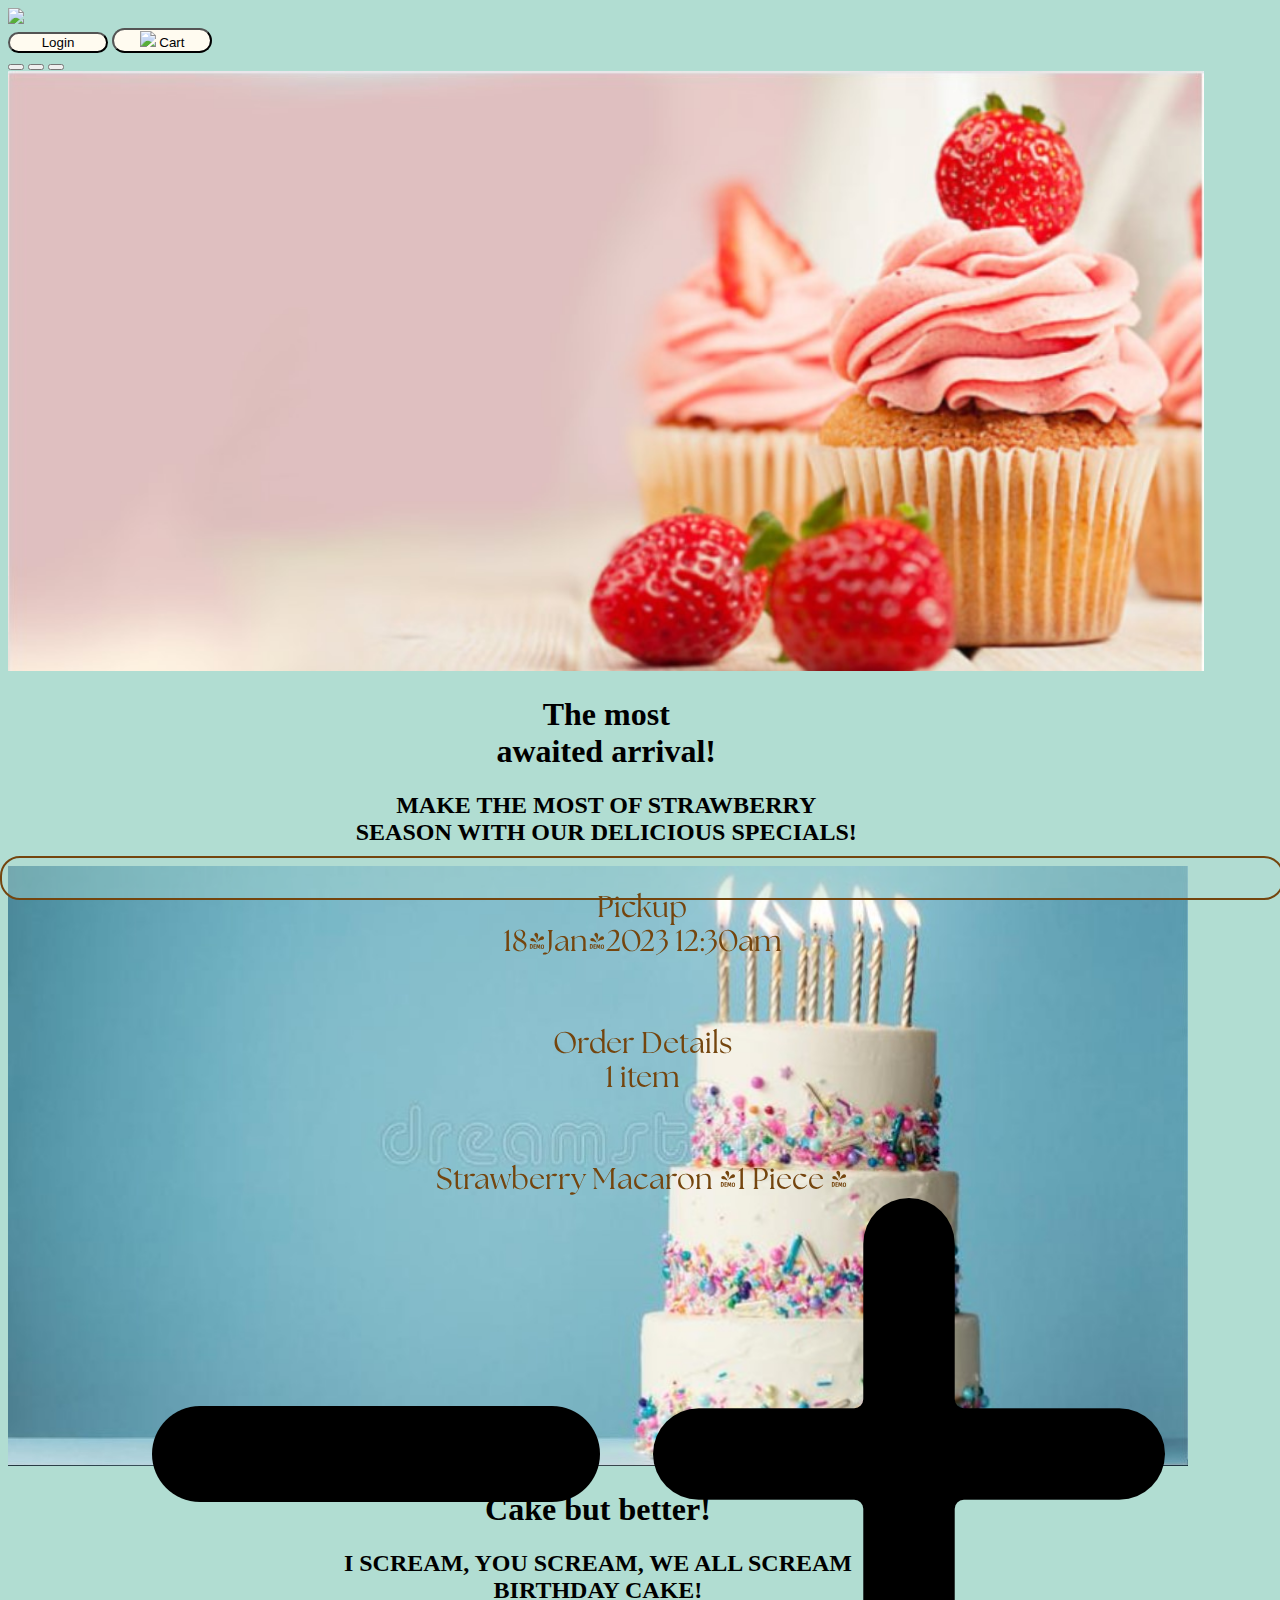
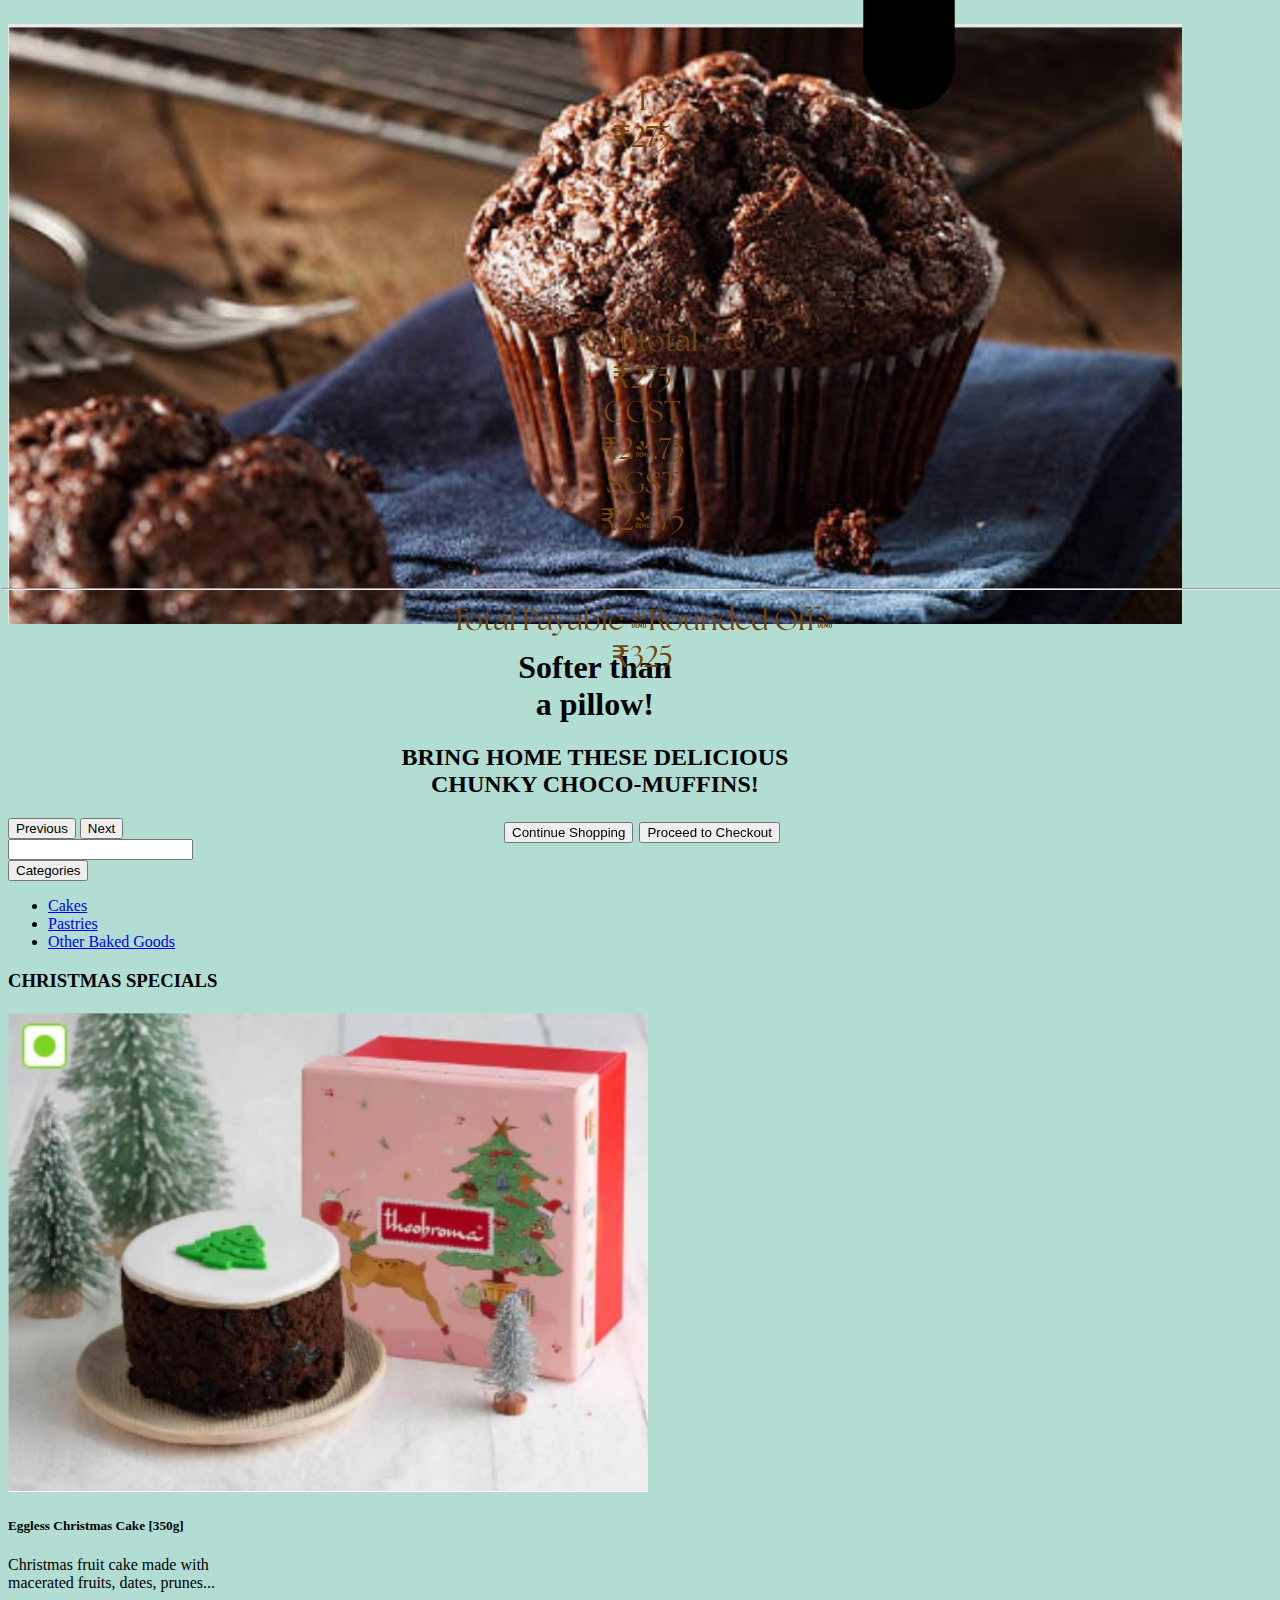
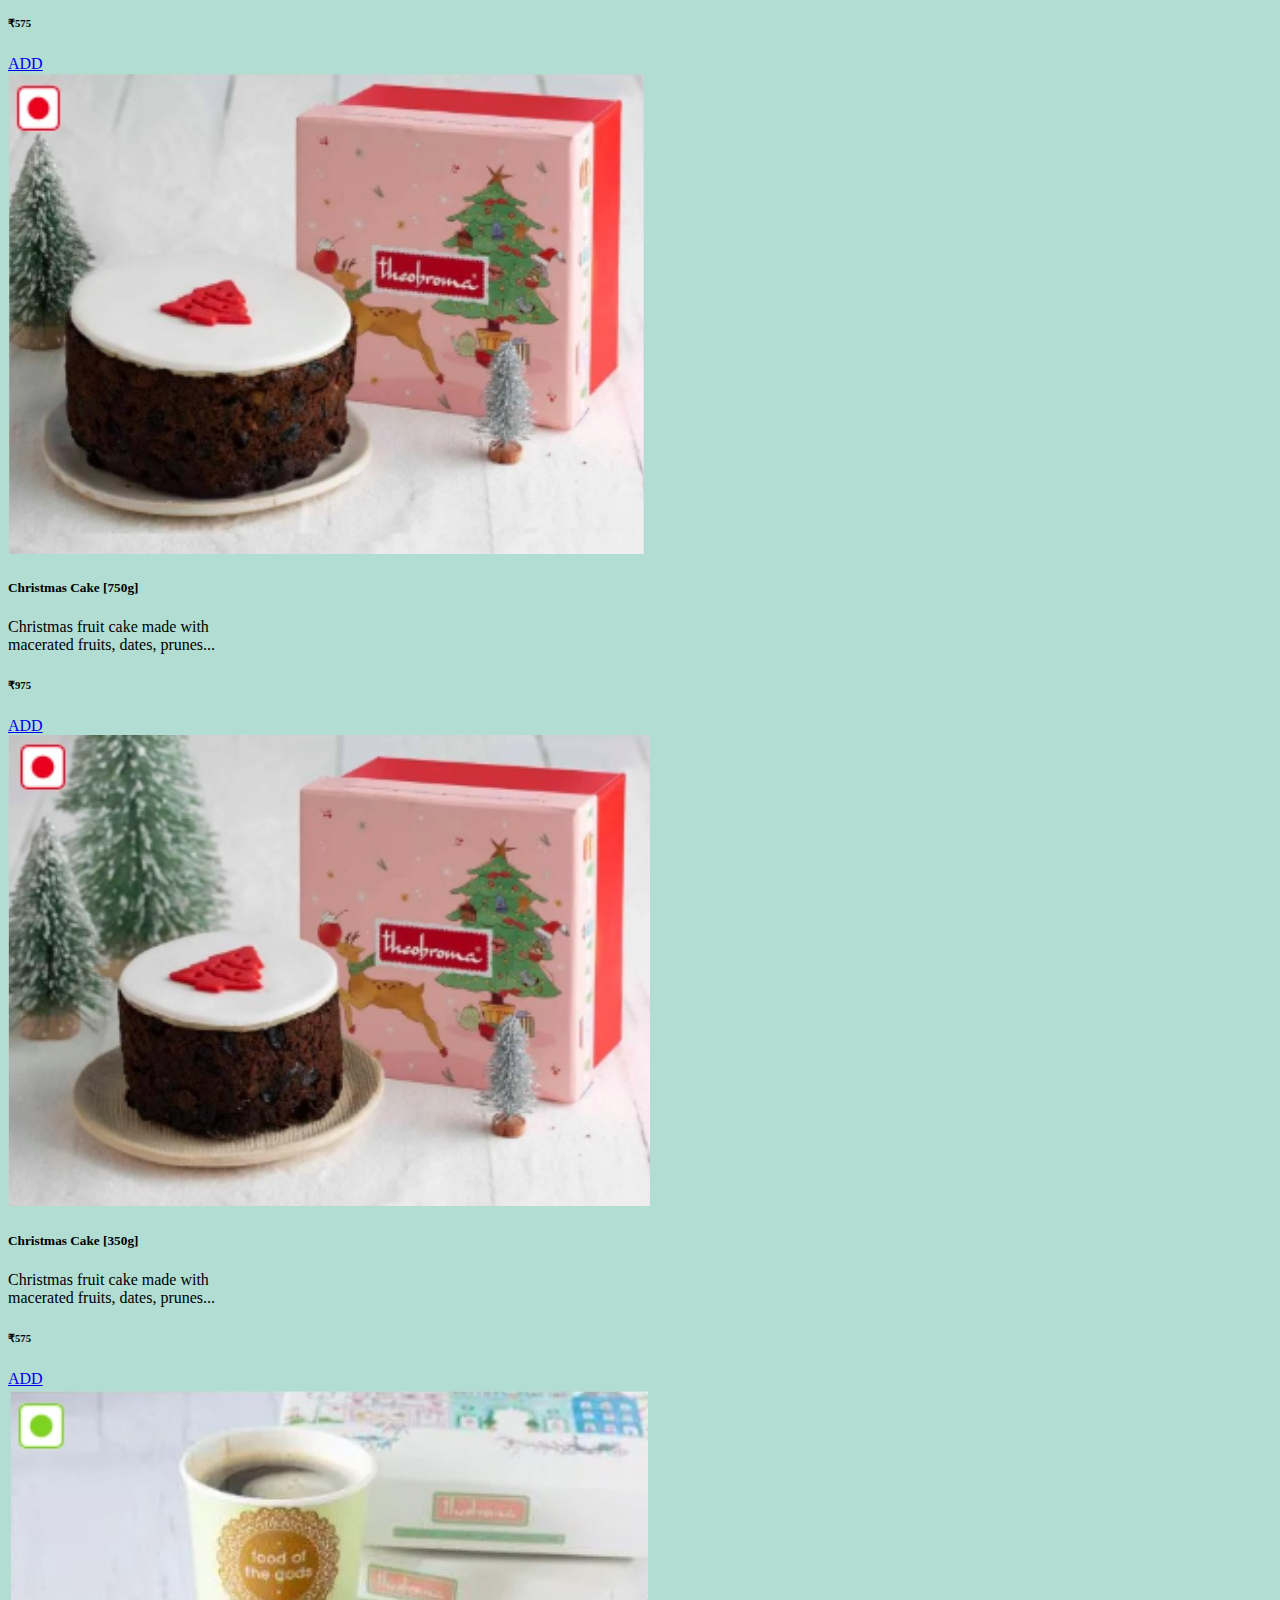
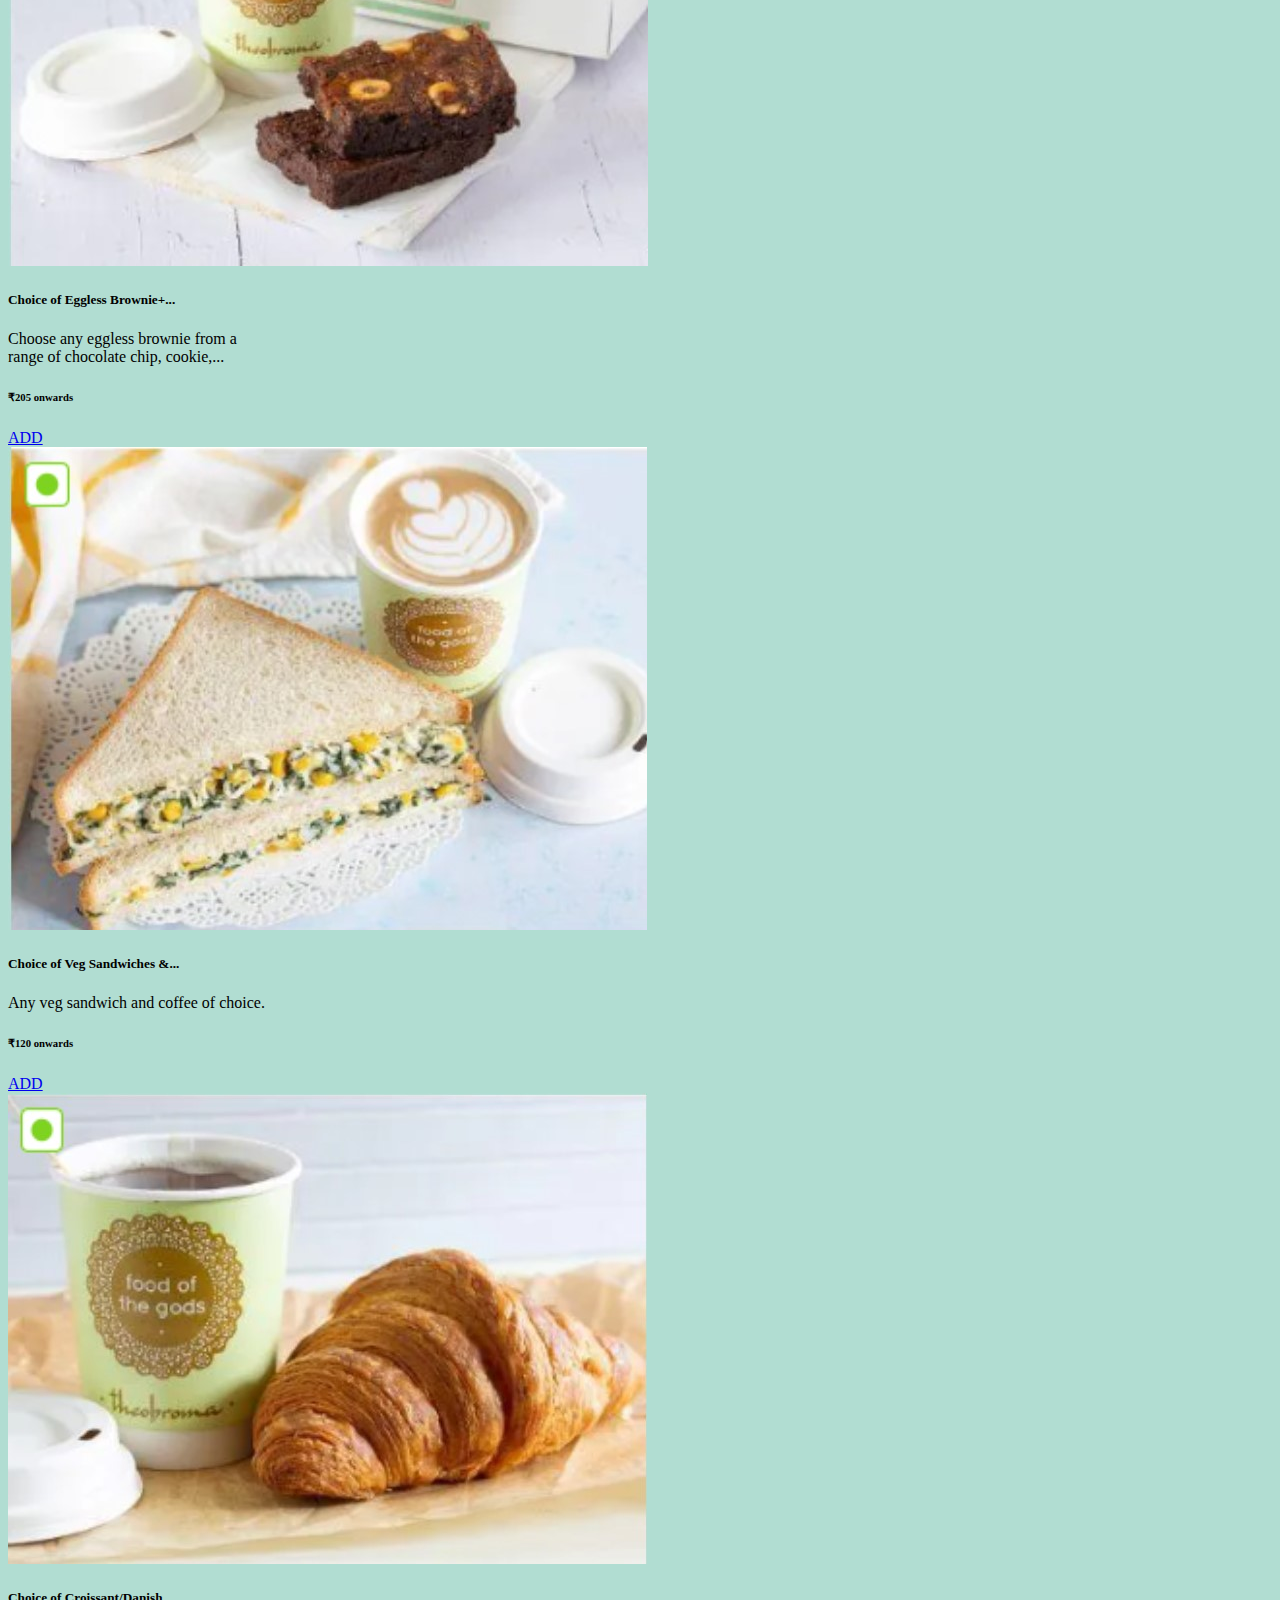
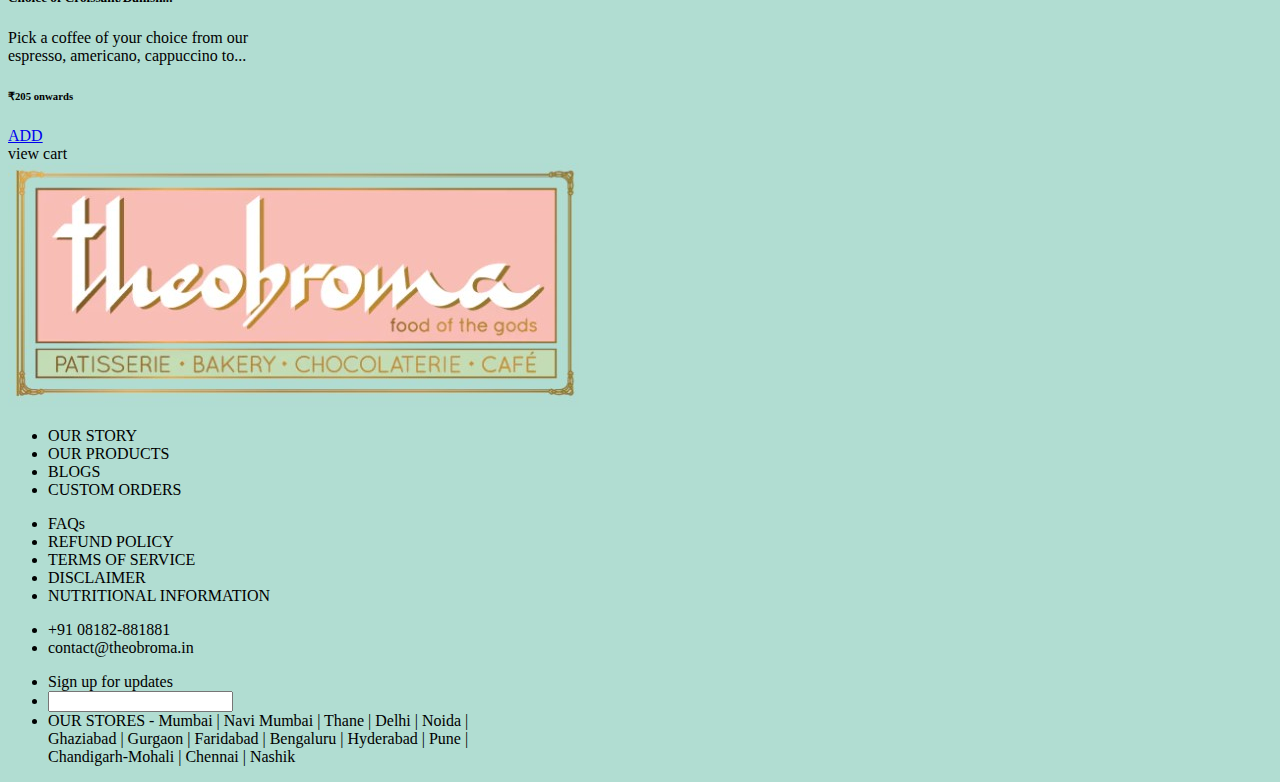
==== index.html @ fb11f993 "Images added with ref link" ====
<!DOCTYPE html>
<html lang="en">
  <head>
    <meta charset="UTF-8" />
    <meta http-equiv="X-UA-Compatible" content="IE=edge" />
    <meta name="viewport" content="width=device-width, initial-scale=1.0" />
    <title>The Exquisite Bakery</title>
    <link rel="stylesheet" href="style.css" />
    <link
      href="https://cdn.jsdelivr.net/npm/bootstrap@5.3.0-alpha1/dist/css/bootstrap.min.css"
      rel="stylesheet"
      integrity="sha384-GLhlTQ8iRABdZLl6O3oVMWSktQOp6b7In1Zl3/Jr59b6EGGoI1aFkw7cmDA6j6gD"
      crossorigin="anonymous"
    />
    <link rel="stylesheet1" href="https://fonts.googleapis.com/css?family=Audiowide"/>
  </head>

  <body>
    <!-- Website Navbar by Ayush Kumar -->
    <nav class="navbar shadow">
      <div class="container-fluid">
        <a class="navbar-brand">
          <img
            src="https://cdn.shopify.com/s/files/1/0521/3929/4884/files/theologo.jpg?v=1614330377"
            class="navbar-logo"
          />
        </a>
        <form class="d-flex" role="search">
          <button class="btn navbar-btn m-2">Login</button>
          <button
            class="btn navbar-btn m-2 d-flex justify-content-center align-items-center"
          >
            <img
              src="https://img.icons8.com/ios-glyphs/30/null/shopping-cart--v1.png"
              class="cart-icon m-1"
            />
            Cart
          </button>
        </form>
      </div>
    </nav>
    <!-- Navbar ends here -->

    <!-- Carousel Section -->
    <div id="carouselExampleCaptions" class="carousel slide" data-bs-ride="false">
      <div class="carousel-indicators">
        <button type="button" data-bs-target="#carouselExampleCaptions" data-bs-slide-to="0" class="active" aria-current="true" aria-label="Slide 1"></button>
        <button type="button" data-bs-target="#carouselExampleCaptions" data-bs-slide-to="1" aria-label="Slide 2"></button>
        <button type="button" data-bs-target="#carouselExampleCaptions" data-bs-slide-to="2" aria-label="Slide 3"></button>
      </div>
      <div class="carousel-inner">
        <div class="carousel-item active">
          <img src="./assets/images/bakery.jpg" class="d-block w-100" alt="...">
          <div class="middle-left">
            <h1 class="headerfont">The most <br>
              awaited arrival! <br></h1>
              <h2 class="contentfont">
              MAKE THE MOST OF STRAWBERRY <br> SEASON WITH OUR DELICIOUS SPECIALS!</h2>
          </div>
        </div>
        <div class="carousel-item">
          <img src="./assets/images/bakery4.jpg" class="d-block w-100" alt="...">
          <div class="middle-left">
            <h1 class="headerfontlight"> Cake but better!<br></h1>
              <h2 class="contentfontlight">
              I SCREAM, YOU SCREAM, WE ALL SCREAM <br> BIRTHDAY CAKE!</h2>
          </div>
        </div>
        <div class="carousel-item">
          <img src="./assets/images/bakery5.jpg" class="d-block w-100" alt="...">
          <div class="middle-left">
            <h1 class="headerfontlight" >Softer than <br> a pillow! <br></h1>
              <h2 class="contentfontlight">
              BRING HOME THESE DELICIOUS <br>  CHUNKY CHOCO-MUFFINS!</h2>
          </div>
        </div>
      </div>
      <button class="carousel-control-prev" type="button" data-bs-target="#carouselExampleCaptions" data-bs-slide="prev">
        <span class="carousel-control-prev-icon" aria-hidden="true"></span>
        <span class="visually-hidden">Previous</span>
      </button>
      <button class="carousel-control-next" type="button" data-bs-target="#carouselExampleCaptions" data-bs-slide="next">
        <span class="carousel-control-next-icon" aria-hidden="true"></span>
        <span class="visually-hidden">Next</span>
      </button>
    </div>
    <!-- Carousel Section Ends-->

    <!--Search Bar and Categories-->
    <div class="searchbarrow row">
      <div class="col-8">
        <input type="text" class="searchTerm" placeholder="               Search" aria-label="Search" aria-describedby="basic-addon1"m-2>
      </div>
      <div class="col-4"><div class="dropdown">
        <button class="searchbarcategories btn btn-secondary dropdown-toggle" type="button" data-bs-toggle="dropdown" aria-expanded="false">
          Categories
        </button>
        <ul class="dropdown-menu">
          <li><a class="dropdown-item" href="#">Cakes</a></li>
          <li><a class="dropdown-item" href="#">Pastries</a></li>
          <li><a class="dropdown-item" href="#">Other Baked Goods</a></li>
        </ul>
      </div></div>
      
    </div>
    <!--Search Bar and Categories Ends-->

    <!-- Product Section -->
    <h3> CHRISTMAS SPECIALS</h1>
      <div class="row">
        <div class="col-4">
          <div class="c0 card">
            <img src="./assets/images/c1.jpg" class="card-img-top" alt="Fissure in Sandstone"/>
            <div class="card-body">
              <h5 class="card-title">Eggless Christmas Cake [350g] </h5>
              <p class="card-text">Christmas fruit cake made with <br>
                macerated fruits, dates, prunes...</p>
              <h6> ₹575 </h6>
              <a href="#!" class="addcart btn btn-primary">ADD</a>
            </div>
          </div>
        </div>
        <div class="col-4">
          <div class="c1 card">
            <img src="./assets/images/c2.jpg" class="card-img-top" alt="Fissure in Sandstone"/>
            <div class="card-body">
              <h5 class="card-title">Christmas Cake [750g]</h5>
              <p class="card-text">Christmas fruit cake made with <br>
                macerated fruits, dates, prunes...</p>
              
                <h6> ₹975 </h6>
              <a href="#!" class="addcart btn btn-primary">ADD</a>
            </div>   
          </div>
        </div>       
        <div class="col-4">
          <div class="c2 card">
            <img src="./assets/images/c3.jpg" class="card-img-top" alt="Fissure in Sandstone"/>
            <div class="card-body">
              <h5 class="card-title">Christmas Cake [350g]</h5>
              <p class="card-text">Christmas fruit cake made with <br>
                macerated fruits, dates, prunes...</p>
                <h6> ₹575 </h6>
              <a href="#!" class="addcart btn btn-primary">ADD</a>
            </div>
          </div>
        </div>
        
      <div class="row">
        <div class="col-4">
          <div class="c3 card">
            <img src="./assets/images/c4.jpg" class="card-img-top" alt="Fissure in Sandstone"/>
            <div class="card-body">
              <h5 class="card-title">Choice of Eggless Brownie+...</h5>
              <p class="card-text">Choose any eggless brownie from a <br>
            range of chocolate chip, cookie,...</p>
            <h6> ₹205 onwards </h6>
              <a href="#!" class="addcart btn btn-primary">ADD</a>
            </div>
          </div>
        </div>
        <div class="col-4">
          <div class="c4 card">
            <img src="./assets/images/c5.jpg" class="card-img-top" alt="Fissure in Sandstone"/>
            <div class="card-body">
              <h5 class="card-title">Choice of Veg Sandwiches &...</h5>
              <p class="card-text">Any veg sandwich and coffee of choice.
                <h6> ₹120 onwards </h6>
              </p>
            
              <a href="#!" class="addcart btn btn-primary">ADD</a>
            </div>   
          </div>
        </div>       
        <div class="col-4">
          <div class="c5 card">
            <img src="./assets/images/c6.jpg" class="card-img-top" alt="Fissure in Sandstone"/>
            <div class="card-body">
              <h5 class="card-title">Choice of Croissant/Danish...</h5>
              <p class="card-text">Pick a coffee of your choice from our <br>
              espresso, americano, cappuccino to...</p>
              <h6> ₹205 onwards </h6>
              <a href="#!" class="addcart btn btn-primary">ADD</a>
            </div>
          </div>
        </div>    
    
    <!-- Product Section Ends-->

    <!-- Footer Section -->

    <div class="row cartfinal">
      <h7> view cart </h7>
    </div>

    <div class="row footer">
      <div class="col-2 logo">
        <img src="./assets/images/logo footewr.jpg" class="footer-logo" alt="Fissure in Sandstone"/>
      </div>
      <div class="fo2 col-2">
            <ul>
              <li>OUR STORY</li>
              <li>OUR PRODUCTS</li>
              <li>BLOGS</li>
              <li>CUSTOM ORDERS</li>
      </div>
      <div class="col-2 fo3">
        <ul>
          <li>FAQs</li>
          <li>REFUND POLICY</li>
          <li>TERMS OF SERVICE</li>
          <li>DISCLAIMER</li>
          <li>NUTRITIONAL INFORMATION</li>
      </div>
      <div class="col-2 fo4">
        <ul>
          <li>+91 08182-881881</li>
          <li>contact@theobroma.in</li>
      </div>
      <div class="col-4 fo5">
        <ul>
          <li>Sign up for updates </li>
          <li><input type="text" class="search" placeholder="Enter your email.." aria-label="Search" aria-describedby="basic-addon1"m-2></li>
          <li>OUR STORES - Mumbai | Navi Mumbai | Thane | Delhi | Noida |<br>
             Ghaziabad | Gurgaon | Faridabad | Bengaluru | Hyderabad | Pune |
             <br> Chandigarh-Mohali | Chennai | Nashik</li>
      </div>
  </div>

    <!-- Footer Section Ends-->

    <!-- Cart Section -->
    <div class="cart">
      <br>
    <h9> Pickup</h9>
    <br>
  <h10>18-Jan-2023 12:30am</h10>
  <br>
  <br>
  <br>
  <h11>Order Details</h11>
  <br>
  <h12>1 item</h12>

  <br>
  <br>
  <br>
  <div class="row cartcheckout">
    <div class="col-5">
      <h13>Strawberry Macaron [1 Piece ]</h13>
    </div>
    <div class="col-4">
      <img src="./assets/images/minus.png" class="cartremove">
      <h14>   1   </h14>
      <img src="./assets/images/add.png" class="cartadd">
    </div>
    <div class="col-3">
    <h15> ₹275 </h15>
  </div>
  <br>
  <br>
  <br>
  <br>
  <br>
    <div class="col-8">
      <h16>Subtotal  </h16>
    </div>
    <div class="col-4">
      <h17>₹275 </h17>
    </div>

    <div class="col-8">
      <h16>CGST  </h16>
    </div>
    <div class="col-4">
      <h17>₹24.75 </h17>
    </div>

    <div class="col-8">
      <h16>SGST  </h16>
    </div>
    <div class="col-4">
      <h17>₹24.75 </h17>
      <br>
    </div>
<br>
    <hr>
    <div class="col-8">
      <h18>Total Payable (Rounded Off)  </h18>
    </div>
    <div class="col-4">
      <h17>₹325 </h17>
    </div>

    <br>
    <br>
    <br>


    <br>
    <form class="d-flex" role="search">
      <button class="btn cart-btn-shop m-2">Continue Shopping</button>
      <button
        class="btn cart-btn-pay m-2 d-flex justify-content-center align-items-center"
      >
        Proceed to Checkout
      </button>

  
  </div>
  </div>
  


   <!-- Cart Section Ends-->

    <!-- Dummmm Section -->

    <!-- Dummmm Section Ends-->

    <script
      src="https://cdn.jsdelivr.net/npm/bootstrap@5.3.0-alpha1/dist/js/bootstrap.bundle.min.js"
      integrity="sha384-w76AqPfDkMBDXo30jS1Sgez6pr3x5MlQ1ZAGC+nuZB+EYdgRZgiwxhTBTkF7CXvN"
      crossorigin="anonymous"
    ></script>
    <script src="script.js"></script>
  </body>
</html>
---- style.css ----
/* 
My Color guide

Exquisite yellow: #FFFBF0
Exquisite red:#F9BDB5
Exquisite green: #B1DDD2


*/

.navbar-logo {
  width: 50%;
}

.navbar {
  background-color: #b1ddd2 !important;
}

body{
  background-color: #b1ddd2 !important;
}
.navbar-btn {
  background-color: #fffbf0 !important;
  color: #000;
  width: 100px;
  border-radius: 50px !important;
}

.cart-icon {
  width: 20px;
}

.carousel-item,.d-block {
  width:min-content;
  height: 600px;
}

@font-face {
  font-family: 'Exquisitefont';
  src: url(./Assets/font/Fontspring-DEMO-theseasons-reg.otf);
  font-weight: normal;
  font-style: normal;
}

.carousel-head{
  text-align: left !important;
  font-size: 500%;
  font-family: 'Exquisitefont';
  color:#74450e;
  background-color: rgba(255, 255, 255, 0.4);
  display: inline-block;
  vertical-align: middle !important;
}

.carousel-subtitle{
  text-align: left !important;
  font-size: 200%;
  font-family:'Exquisitefont';
  color:#74450e;
  background-color: rgba(255, 255, 255, 0.4);
  display:inline-block;
  vertical-align: middle;

}

.know-more{
  background-color: #b1ddd2 !important;
  color:#74450e !important;
  font-family: 'Exquisitefont' !important;
  font-weight: bold !important;
  border: #74450e !important;
  border-width: thick !important;
  border-radius: 15px !important;
  font-size: 150% !important;
  margin-left: 0 !important;
  display: list-item !important;
}

.carousel-item {
  display: table;
  text-align: center;
}

.carousel-item h5 {
  display: table-cell;
  text-align: center;
  vertical-align: middle;
}

.container{
  background-color: #F9BDB5;
  width: 55% !important;
  margin:auto;
  -webkit-border-radius: 20px;
  -moz-border-radius: 20px;
  border-radius: 20px;
  border: 3px solid #74450e;
  height:72px;

}
.srch{
  width: 70% !important;
  height: 50px;
  margin: 10px auto;
  
}

.bar_search{
  display: table-cell;
  vertical-align: middle;
  height: 50px;
}

.sbox, .categories{
  background-color: rgba(255, 255, 255, 0.4) !important;
  -webkit-border-radius: 20px;
  -moz-border-radius: 20px;
  border-radius: 20px;
  border: 2px solid #fff;
  color: #a0d18c;
  width: 250px;
  height: 30px;
  padding-left: 10px;
}

::placeholder{
  color: white !important;
}

.iconsearch{
  width:5%;
}

.categories{
  float: right;
}

.contentheading{
  font-family:'Exquisitefont' !important;
  color:#74450e !important;
  font-weight: bolder;
  font-size:xx-large;
  margin-left: 5%;
}

.one{
  width: 20rem;
  margin-left: 10px;
}

.c_row{
  align-items: center;
}

.add{
  float:right;
  font-family: 'Exquisitefont' !important;
  font-weight: bold !important;
  border: #74450e !important;
  border-width: thick !important;
  border-radius: 15px !important;
  color: #74450e !important;
  background-color:#F9BDB5 !important;

}

.contain{
  margin:auto;
  padding:auto;
  width:99%;
  margin-left: 70px !important;
}

.line{
  color:#74450e !important;
}

.flogo{
  display: list-item;
  width:200px;
}

.foot{
  float: right;
  color:#74450e;
  
}

.footicon{
  width: 100% !important;
  height: 45px;
  margin: 10px auto;
  float: right;
}

.Signup{
  background-color:#b1ddd2 !important;
  -webkit-border-radius: 20px;
  -moz-border-radius: 20px;
  border-radius: 20px;
  border: 2px solid #74450e !important;
  color: #74450e !important;
  height: 30px;
  padding: 10px;
}

.cart {
  position: fixed;
  left: 0;
  bottom: 0;
  width: 100%;
  height: 40px;
  background-color: rgba(177, 221, 210,0.4);
  color: #74450e;
  text-align: center;
  font-family:'Exquisitefont' !important;
  -webkit-border-radius: 20px;
  -moz-border-radius: 20px;
  border-radius: 20px;
  border: 2px solid #74450e !important;
  font-size: 30px;
}

.carticon{
  width: 3% !important;
  height: 25px;
  margin: 10px auto !important;
}
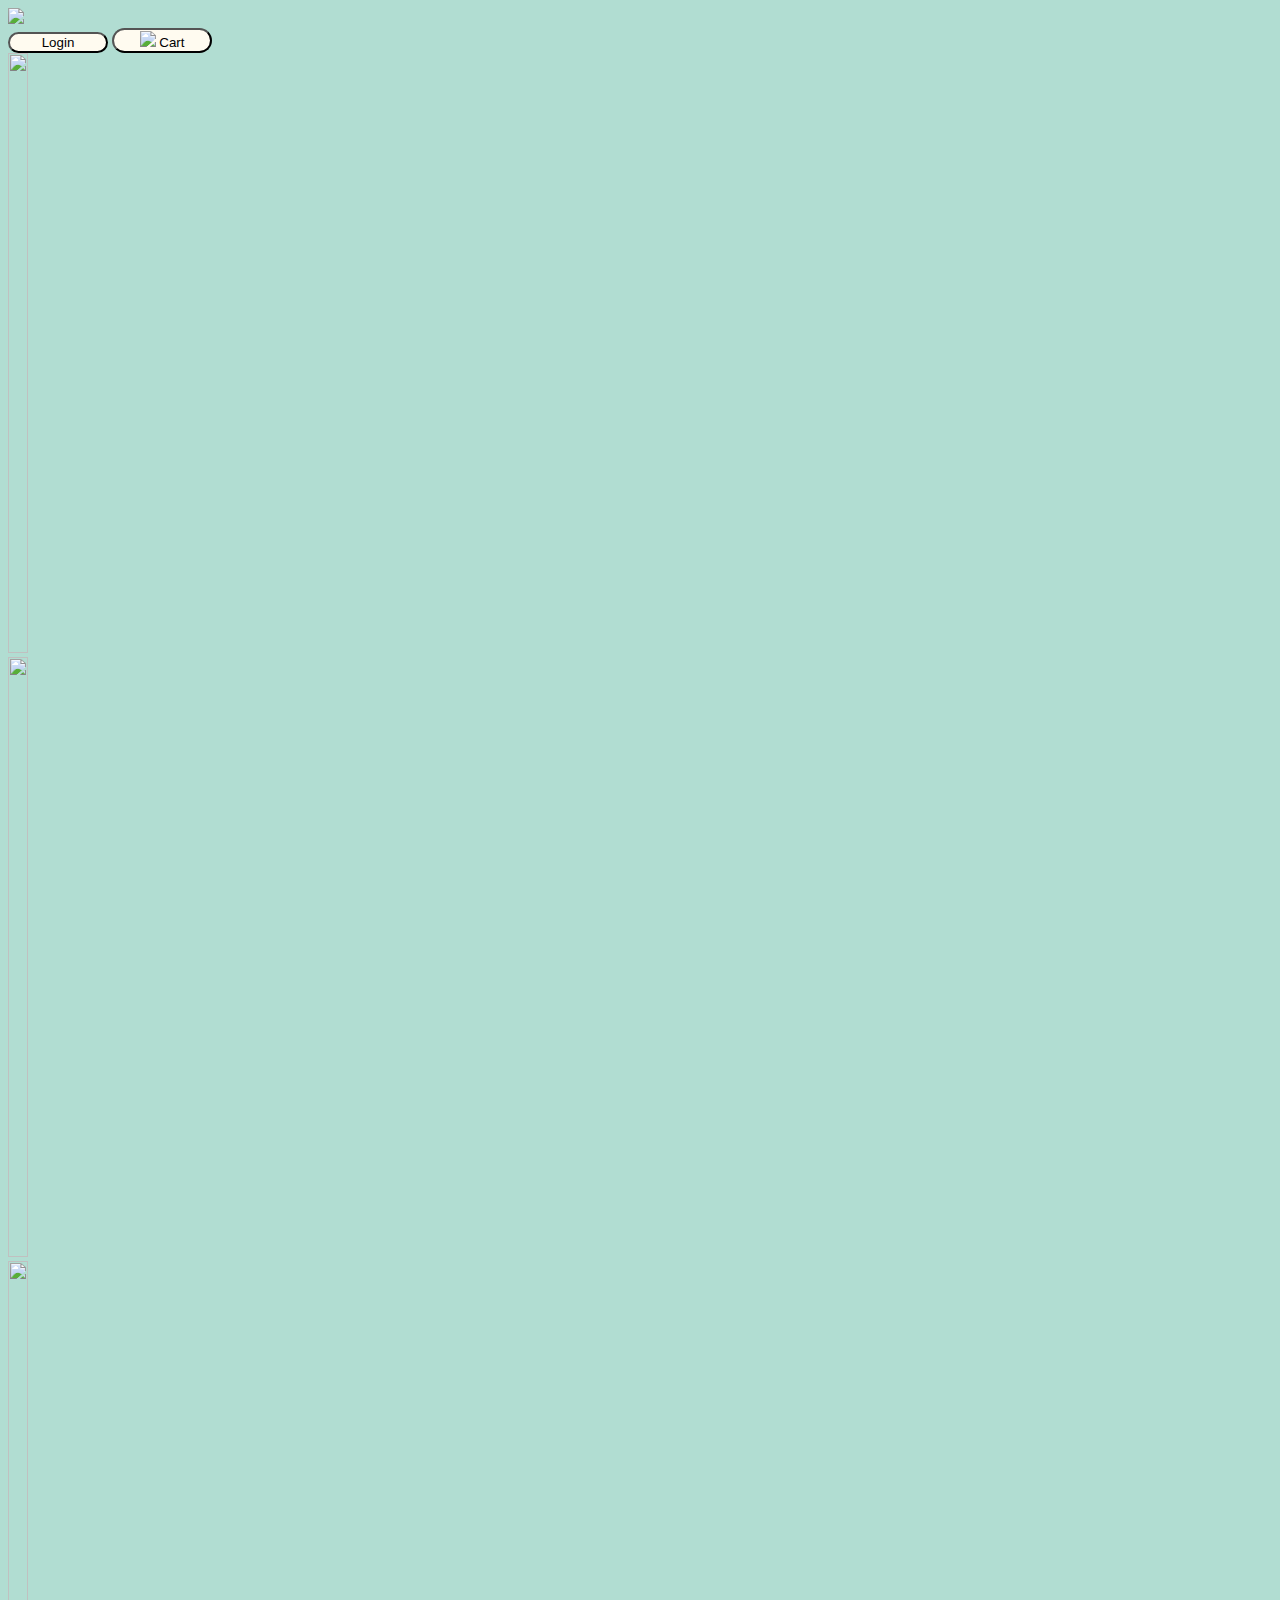
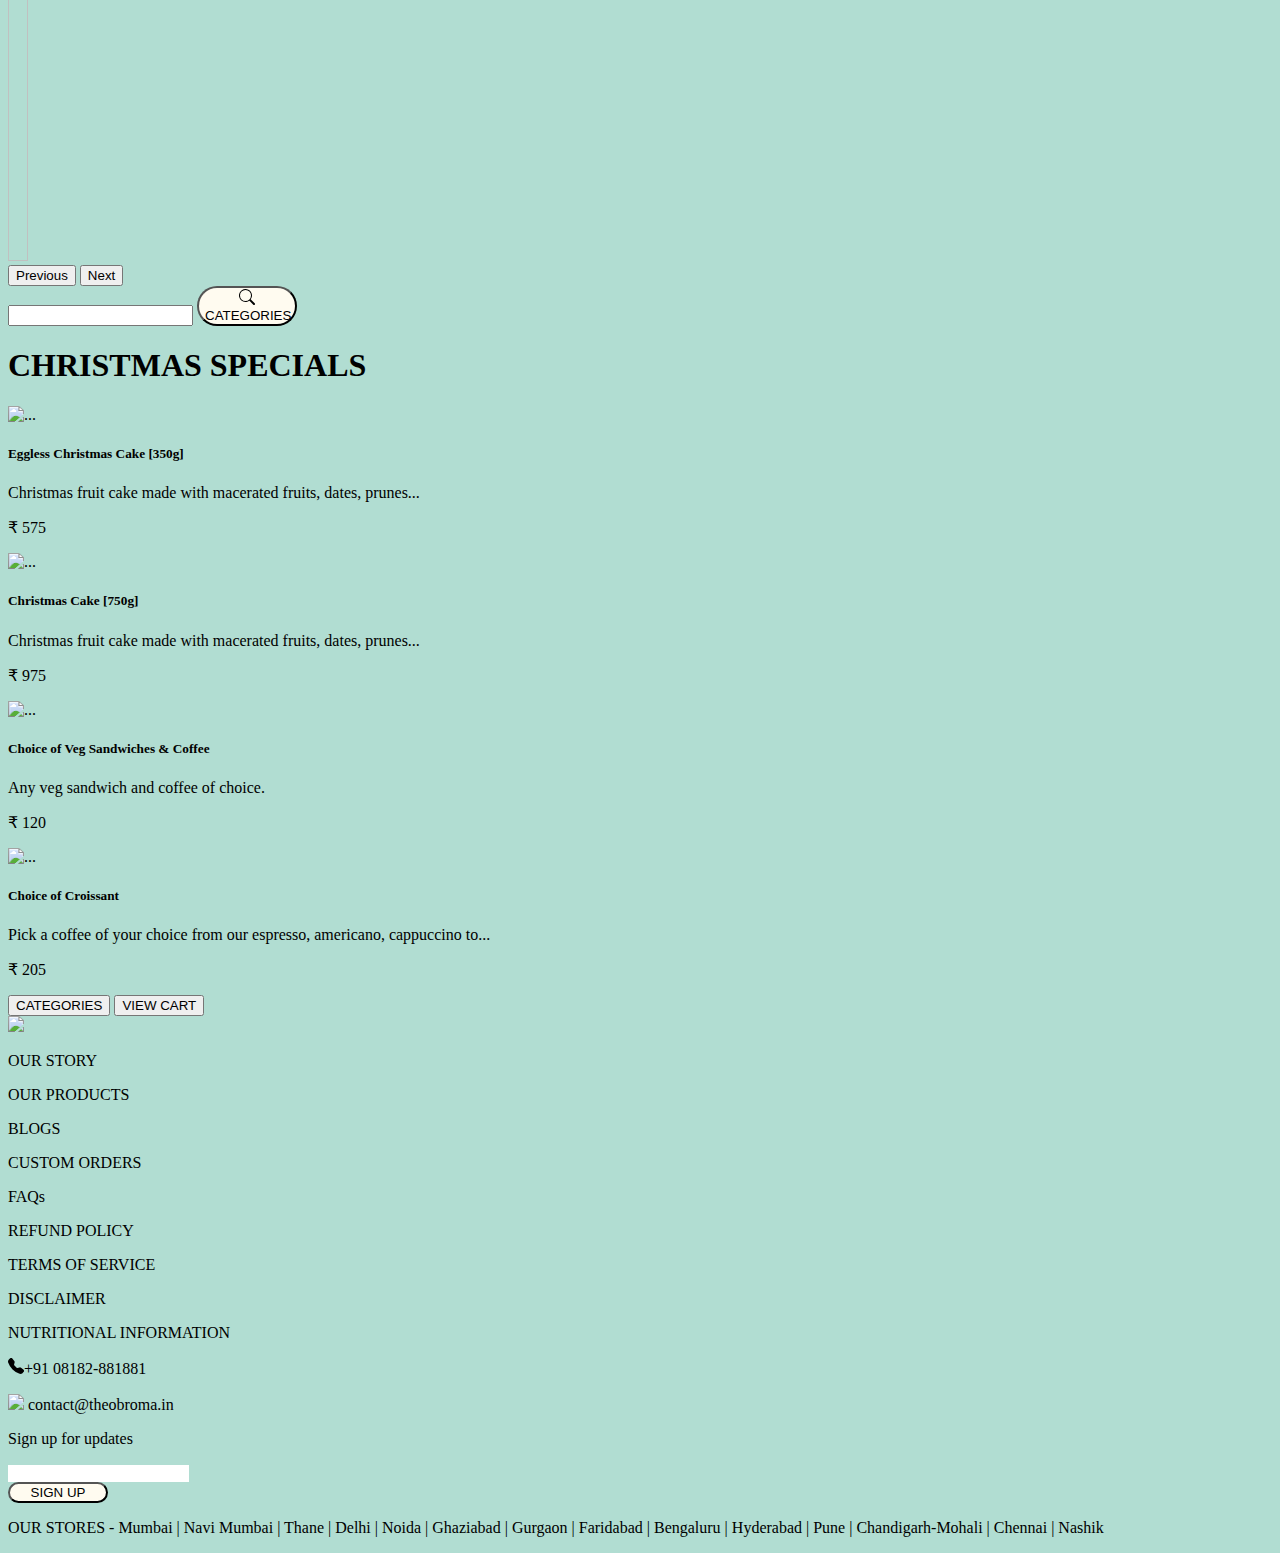
==== commit 1d2af2e3: "Exquisite bakery Anamika's program" ====
--- a/index.html
+++ b/index.html
@@ -12,9 +12,7 @@
       integrity="sha384-GLhlTQ8iRABdZLl6O3oVMWSktQOp6b7In1Zl3/Jr59b6EGGoI1aFkw7cmDA6j6gD"
       crossorigin="anonymous"
     />
-    <link rel="stylesheet1" href="https://fonts.googleapis.com/css?family=Audiowide"/>
   </head>
-
   <body>
     <!-- Website Navbar by Ayush Kumar -->
     <nav class="navbar shadow">
@@ -42,277 +40,148 @@
     <!-- Navbar ends here -->
 
     <!-- Carousel Section -->
-    <div id="carouselExampleCaptions" class="carousel slide" data-bs-ride="false">
-      <div class="carousel-indicators">
-        <button type="button" data-bs-target="#carouselExampleCaptions" data-bs-slide-to="0" class="active" aria-current="true" aria-label="Slide 1"></button>
-        <button type="button" data-bs-target="#carouselExampleCaptions" data-bs-slide-to="1" aria-label="Slide 2"></button>
-        <button type="button" data-bs-target="#carouselExampleCaptions" data-bs-slide-to="2" aria-label="Slide 3"></button>
-      </div>
+    <div id="carouselExample" class="carousel slide">
       <div class="carousel-inner">
         <div class="carousel-item active">
-          <img src="./assets/images/bakery.jpg" class="d-block w-100" alt="...">
-          <div class="middle-left">
-            <h1 class="headerfont">The most <br>
-              awaited arrival! <br></h1>
-              <h2 class="contentfont">
-              MAKE THE MOST OF STRAWBERRY <br> SEASON WITH OUR DELICIOUS SPECIALS!</h2>
-          </div>
+          <img src="https://cdn.shopify.com/s/files/1/0521/3929/4884/t/2/assets/About_5-02.jpg" class="d-block w-100">
         </div>
         <div class="carousel-item">
-          <img src="./assets/images/bakery4.jpg" class="d-block w-100" alt="...">
-          <div class="middle-left">
-            <h1 class="headerfontlight"> Cake but better!<br></h1>
-              <h2 class="contentfontlight">
-              I SCREAM, YOU SCREAM, WE ALL SCREAM <br> BIRTHDAY CAKE!</h2>
-          </div>
+          <img src="https://cdn.shopify.com/s/files/1/0521/3929/4884/t/2/assets/About_5-03.jpg" class="d-block w-100">
         </div>
         <div class="carousel-item">
-          <img src="./assets/images/bakery5.jpg" class="d-block w-100" alt="...">
-          <div class="middle-left">
-            <h1 class="headerfontlight" >Softer than <br> a pillow! <br></h1>
-              <h2 class="contentfontlight">
-              BRING HOME THESE DELICIOUS <br>  CHUNKY CHOCO-MUFFINS!</h2>
-          </div>
+          <img src="https://cdn.shopify.com/s/files/1/0521/3929/4884/t/2/assets/About_5-04.jpg" class="d-block w-100">
         </div>
       </div>
-      <button class="carousel-control-prev" type="button" data-bs-target="#carouselExampleCaptions" data-bs-slide="prev">
+      <button class="carousel-control-prev" type="button" data-bs-target="#carouselExample" data-bs-slide="prev">
         <span class="carousel-control-prev-icon" aria-hidden="true"></span>
         <span class="visually-hidden">Previous</span>
       </button>
-      <button class="carousel-control-next" type="button" data-bs-target="#carouselExampleCaptions" data-bs-slide="next">
+      <button class="carousel-control-next" type="button" data-bs-target="#carouselExample" data-bs-slide="next">
         <span class="carousel-control-next-icon" aria-hidden="true"></span>
         <span class="visually-hidden">Next</span>
       </button>
     </div>
+    
     <!-- Carousel Section Ends-->
-
-    <!--Search Bar and Categories-->
-    <div class="searchbarrow row">
-      <div class="col-8">
-        <input type="text" class="searchTerm" placeholder="               Search" aria-label="Search" aria-describedby="basic-addon1"m-2>
+    <nav class="navbar shadow">
+      <div class="container-fluid">
+        <form class="d-flex" role="search">
+          <input class="form-control" type="search" placeholder="Search" aria-label="Search">
+          <button
+            class="btn navbar-btn m-2 d-flex justify-content-center align-items-center"
+          >
+            <svg xmlns="http://www.w3.org/2000/svg" width="16" height="16" fill="currentColor" class="bi bi-search" viewBox="0 0 16 16">
+  <path d="M11.742 10.344a6.5 6.5 0 1 0-1.397 1.398h-.001c.03.04.062.078.098.115l3.85 3.85a1 1 0 0 0 1.415-1.414l-3.85-3.85a1.007 1.007 0 0 0-.115-.1zM12 6.5a5.5 5.5 0 1 1-11 0 5.5 5.5 0 0 1 11 0z"/>
+</svg>
+            CATEGORIES
+          </button>
+        </form>
       </div>
-      <div class="col-4"><div class="dropdown">
-        <button class="searchbarcategories btn btn-secondary dropdown-toggle" type="button" data-bs-toggle="dropdown" aria-expanded="false">
-          Categories
-        </button>
-        <ul class="dropdown-menu">
-          <li><a class="dropdown-item" href="#">Cakes</a></li>
-          <li><a class="dropdown-item" href="#">Pastries</a></li>
-          <li><a class="dropdown-item" href="#">Other Baked Goods</a></li>
-        </ul>
-      </div></div>
-      
-    </div>
-    <!--Search Bar and Categories Ends-->
+    </nav>
 
     <!-- Product Section -->
-    <h3> CHRISTMAS SPECIALS</h1>
-      <div class="row">
-        <div class="col-4">
-          <div class="c0 card">
-            <img src="./assets/images/c1.jpg" class="card-img-top" alt="Fissure in Sandstone"/>
-            <div class="card-body">
-              <h5 class="card-title">Eggless Christmas Cake [350g] </h5>
-              <p class="card-text">Christmas fruit cake made with <br>
-                macerated fruits, dates, prunes...</p>
-              <h6> ₹575 </h6>
-              <a href="#!" class="addcart btn btn-primary">ADD</a>
-            </div>
+    <div class="container-fluid" style="background-color:#b1ddd2;">
+      <H1>CHRISTMAS SPECIALS</H1>
+    <div class="row row-cols-1 row-cols-md-3 g-4" >
+      <div class="col">
+        <div class="card h-100">
+          <img src="https://cdn.shopify.com/s/files/1/0521/3929/4884/collections/Delicacies-01_grande.jpg" class="card-img-top" alt="...">
+          <div class="card-body">
+            <h5 class="card-title">Eggless Christmas Cake [350g]</h5>
+            <p class="card-text">Christmas fruit cake made with 
+              macerated fruits, dates, prunes...
+             </p>
+             <p class="card-text">₹ 575</p>
           </div>
         </div>
-        <div class="col-4">
-          <div class="c1 card">
-            <img src="./assets/images/c2.jpg" class="card-img-top" alt="Fissure in Sandstone"/>
-            <div class="card-body">
-              <h5 class="card-title">Christmas Cake [750g]</h5>
-              <p class="card-text">Christmas fruit cake made with <br>
-                macerated fruits, dates, prunes...</p>
-              
-                <h6> ₹975 </h6>
-              <a href="#!" class="addcart btn btn-primary">ADD</a>
-            </div>   
-          </div>
-        </div>       
-        <div class="col-4">
-          <div class="c2 card">
-            <img src="./assets/images/c3.jpg" class="card-img-top" alt="Fissure in Sandstone"/>
-            <div class="card-body">
-              <h5 class="card-title">Christmas Cake [350g]</h5>
-              <p class="card-text">Christmas fruit cake made with <br>
-                macerated fruits, dates, prunes...</p>
-                <h6> ₹575 </h6>
-              <a href="#!" class="addcart btn btn-primary">ADD</a>
-            </div>
+      </div>
+      <div class="col">
+        <div class="card h-100">
+          <img src="https://cdn.shopify.com/s/files/1/0521/3929/4884/products/HIGHRESXmasCakeSmallGreen-Square-green-dot_grande.jpg" class="card-img-top" alt="...">
+          <div class="card-body">
+            <h5 class="card-title">Christmas Cake [750g]</h5>
+            <p class="card-text">Christmas fruit cake made with 
+              macerated fruits, dates, prunes...</p>
+            <p class="card-text">₹ 975</p>
           </div>
         </div>
-        
-      <div class="row">
-        <div class="col-4">
-          <div class="c3 card">
-            <img src="./assets/images/c4.jpg" class="card-img-top" alt="Fissure in Sandstone"/>
-            <div class="card-body">
-              <h5 class="card-title">Choice of Eggless Brownie+...</h5>
-              <p class="card-text">Choose any eggless brownie from a <br>
-            range of chocolate chip, cookie,...</p>
-            <h6> ₹205 onwards </h6>
-              <a href="#!" class="addcart btn btn-primary">ADD</a>
-            </div>
+      </div>
+      <div class="col">
+        <div class="card h-100">
+          <img src="https://cdn.shopify.com/s/files/1/0521/3929/4884/collections/Delicacies-10_grande.jpg" class="card-img-top" alt="...">
+          <div class="card-body">
+            <h5 class="card-title">Choice of Veg Sandwiches & Coffee</h5>
+            <p class="card-text">Any veg sandwich and coffee of choice.</p>
+            <p class="card-text">₹ 120</p>
           </div>
         </div>
-        <div class="col-4">
-          <div class="c4 card">
-            <img src="./assets/images/c5.jpg" class="card-img-top" alt="Fissure in Sandstone"/>
-            <div class="card-body">
-              <h5 class="card-title">Choice of Veg Sandwiches &...</h5>
-              <p class="card-text">Any veg sandwich and coffee of choice.
-                <h6> ₹120 onwards </h6>
-              </p>
-            
-              <a href="#!" class="addcart btn btn-primary">ADD</a>
-            </div>   
-          </div>
-        </div>       
-        <div class="col-4">
-          <div class="c5 card">
-            <img src="./assets/images/c6.jpg" class="card-img-top" alt="Fissure in Sandstone"/>
-            <div class="card-body">
-              <h5 class="card-title">Choice of Croissant/Danish...</h5>
-              <p class="card-text">Pick a coffee of your choice from our <br>
-              espresso, americano, cappuccino to...</p>
-              <h6> ₹205 onwards </h6>
-              <a href="#!" class="addcart btn btn-primary">ADD</a>
-            </div>
-          </div>
-        </div>    
-    
-    <!-- Product Section Ends-->
+      </div>
+      <div class="col">
+        <div class="card h-100">
+          <img src="https://cdn.shopify.com/s/files/1/0521/3929/4884/collections/Delicacies-08_1a5c1fba-004d-48ba-90af-9f6764e33b11_grande.jpg" class="card-img-top" alt="...">
+      <div class="card-body">
+        <h5 class="card-title">Choice of Croissant</h5>
+        <p class="card-text">Pick a coffee of your choice from our 
+          espresso, americano, cappuccino to...</p>
+        <p class="card-text">₹ 205</p>
+      </div>
+    </div>
+  </div>
+</div>
+<div class="container-fluid">
+  <div class="d-grid gap-2 col-6 mx-auto">
+    <button class="btn btn-success" type="button">CATEGORIES</button>
+    <button class="btn btn-success" type="button">VIEW CART</button>
+  </div>
+</div>
+</div>
+
+     <!-- Product Section Ends-->
 
     <!-- Footer Section -->
-
-    <div class="row cartfinal">
-      <h7> view cart </h7>
-    </div>
-
-    <div class="row footer">
-      <div class="col-2 logo">
-        <img src="./assets/images/logo footewr.jpg" class="footer-logo" alt="Fissure in Sandstone"/>
+      <div class="container-fluid">
+        <div class="row" style="background-color:#b1ddd2;">
+          <div class="col-sm-2">
+            <img src="https://cdn.shopify.com/s/files/1/0521/3929/4884/files/theo-logo-footer_8aecafbf-62c0-4aaf-84c1-194a7f79958a.png?v=1644247501"
+            class ="col-sm-12">
+          </div>
+          <div class="col-sm-2">
+              <P>OUR STORY</P>
+              <P>OUR PRODUCTS</P>
+              <P>BLOGS</P>
+              <P>CUSTOM ORDERS</P>
+            </div>
+          <div class="col-sm-2 clearfix visible-xs">
+            <P>FAQs</P>
+              <P>REFUND POLICY</P>
+              <P>TERMS OF SERVICE</P>
+              <P>DISCLAIMER</P>
+              <P>NUTRITIONAL INFORMATION</P>
+          </div>
+          <div class="col-sm-2">
+            <P><svg xmlns="http://www.w3.org/2000/svg" width="16" height="16" fill="currentColor" class="bi bi-telephone-fill" viewBox="0 0 16 16">
+              <path fill-rule="evenodd" d="M1.885.511a1.745 1.745 0 0 1 2.61.163L6.29 2.98c.329.423.445.974.315 1.494l-.547 2.19a.678.678 0 0 0 .178.643l2.457 2.457a.678.678 0 0 0 .644.178l2.189-.547a1.745 1.745 0 0 1 1.494.315l2.306 1.794c.829.645.905 1.87.163 2.611l-1.034 1.034c-.74.74-1.846 1.065-2.877.702a18.634 18.634 0 0 1-7.01-4.42 18.634 18.634 0 0 1-4.42-7.009c-.362-1.03-.037-2.137.703-2.877L1.885.511z"/>
+            </svg>+91 08182-881881</P>
+              <P><img src ="https://www.google.com/url?sa=i&url=https%3A%2F%2Fwww.freepik.com%2Ffree-photos-vectors%2Fcall-icon&psig=AOvVaw30tF1AW2zgOcIcuH8Zu2ZA&ust=1673857731758000&source=images&cd=vfe&ved=0CA8QjRxqFwoTCLC3sI2UyfwCFQAAAAAdAAAAABAE" class="col-auto"> contact@theobroma.in</P>
+          </div>
+          <div class="col-sm-4">
+            <P>Sign up for updates</P>
+              <P><nav>
+                <input type="email" class="form-control" id="exampleFormControlInput1" placeholder="Enter your email..." style="border:#b1ddd2">
+                <form class="d-flex" role="search">
+                  <button class="btn navbar-btn m-2">SIGN UP</button>
+              </nav></P>
+              <P>OUR STORES - Mumbai | Navi Mumbai | Thane | Delhi | Noida | Ghaziabad | Gurgaon | Faridabad | Bengaluru | Hyderabad | Pune | Chandigarh-Mohali | Chennai | Nashik</P>
+          </div>
+  
+        </div>
       </div>
-      <div class="fo2 col-2">
-            <ul>
-              <li>OUR STORY</li>
-              <li>OUR PRODUCTS</li>
-              <li>BLOGS</li>
-              <li>CUSTOM ORDERS</li>
-      </div>
-      <div class="col-2 fo3">
-        <ul>
-          <li>FAQs</li>
-          <li>REFUND POLICY</li>
-          <li>TERMS OF SERVICE</li>
-          <li>DISCLAIMER</li>
-          <li>NUTRITIONAL INFORMATION</li>
-      </div>
-      <div class="col-2 fo4">
-        <ul>
-          <li>+91 08182-881881</li>
-          <li>contact@theobroma.in</li>
-      </div>
-      <div class="col-4 fo5">
-        <ul>
-          <li>Sign up for updates </li>
-          <li><input type="text" class="search" placeholder="Enter your email.." aria-label="Search" aria-describedby="basic-addon1"m-2></li>
-          <li>OUR STORES - Mumbai | Navi Mumbai | Thane | Delhi | Noida |<br>
-             Ghaziabad | Gurgaon | Faridabad | Bengaluru | Hyderabad | Pune |
-             <br> Chandigarh-Mohali | Chennai | Nashik</li>
-      </div>
-  </div>
 
     <!-- Footer Section Ends-->
 
     <!-- Cart Section -->
-    <div class="cart">
-      <br>
-    <h9> Pickup</h9>
-    <br>
-  <h10>18-Jan-2023 12:30am</h10>
-  <br>
-  <br>
-  <br>
-  <h11>Order Details</h11>
-  <br>
-  <h12>1 item</h12>
 
-  <br>
-  <br>
-  <br>
-  <div class="row cartcheckout">
-    <div class="col-5">
-      <h13>Strawberry Macaron [1 Piece ]</h13>
-    </div>
-    <div class="col-4">
-      <img src="./assets/images/minus.png" class="cartremove">
-      <h14>   1   </h14>
-      <img src="./assets/images/add.png" class="cartadd">
-    </div>
-    <div class="col-3">
-    <h15> ₹275 </h15>
-  </div>
-  <br>
-  <br>
-  <br>
-  <br>
-  <br>
-    <div class="col-8">
-      <h16>Subtotal  </h16>
-    </div>
-    <div class="col-4">
-      <h17>₹275 </h17>
-    </div>
-
-    <div class="col-8">
-      <h16>CGST  </h16>
-    </div>
-    <div class="col-4">
-      <h17>₹24.75 </h17>
-    </div>
-
-    <div class="col-8">
-      <h16>SGST  </h16>
-    </div>
-    <div class="col-4">
-      <h17>₹24.75 </h17>
-      <br>
-    </div>
-<br>
-    <hr>
-    <div class="col-8">
-      <h18>Total Payable (Rounded Off)  </h18>
-    </div>
-    <div class="col-4">
-      <h17>₹325 </h17>
-    </div>
-
-    <br>
-    <br>
-    <br>
-
-
-    <br>
-    <form class="d-flex" role="search">
-      <button class="btn cart-btn-shop m-2">Continue Shopping</button>
-      <button
-        class="btn cart-btn-pay m-2 d-flex justify-content-center align-items-center"
-      >
-        Proceed to Checkout
-      </button>
-
-  
-  </div>
-  </div>
-  
-
-
-   <!-- Cart Section Ends-->
+    <!-- Cart Section Ends-->
 
     <!-- Dummmm Section -->
 
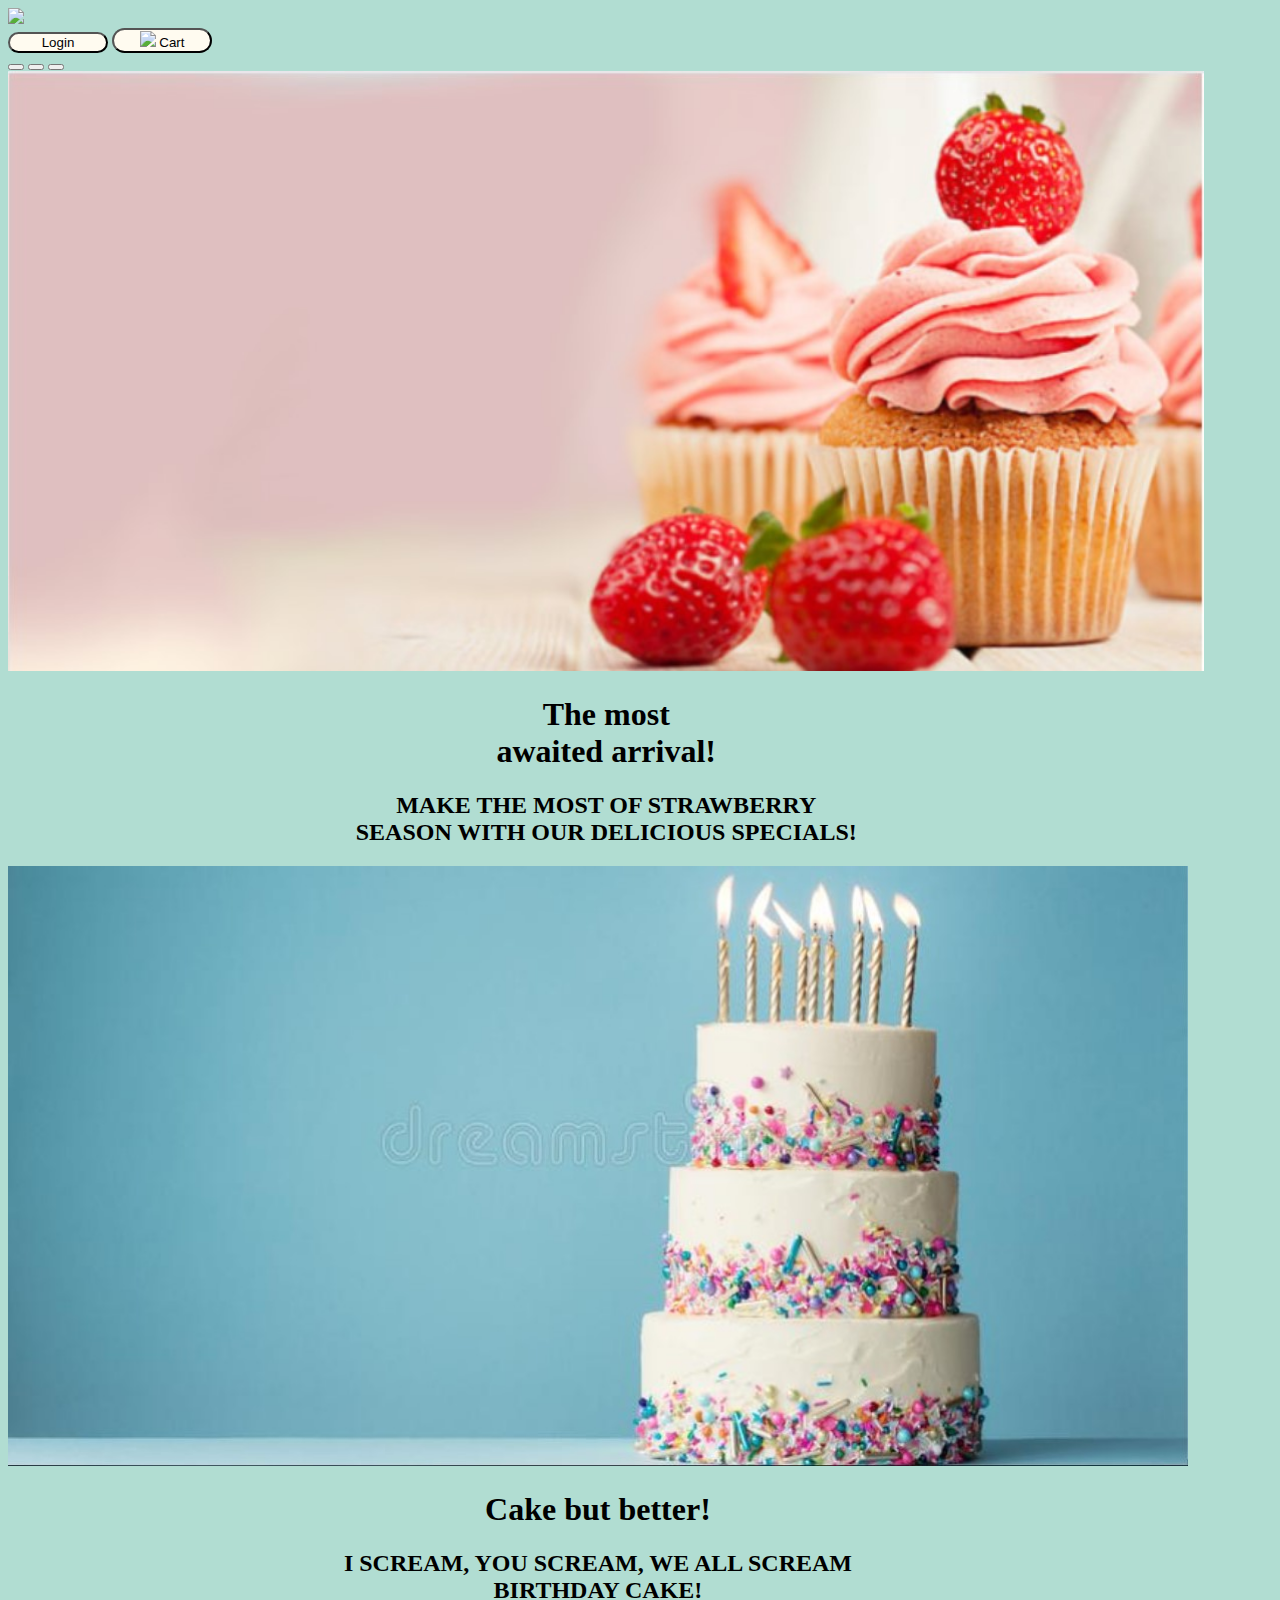
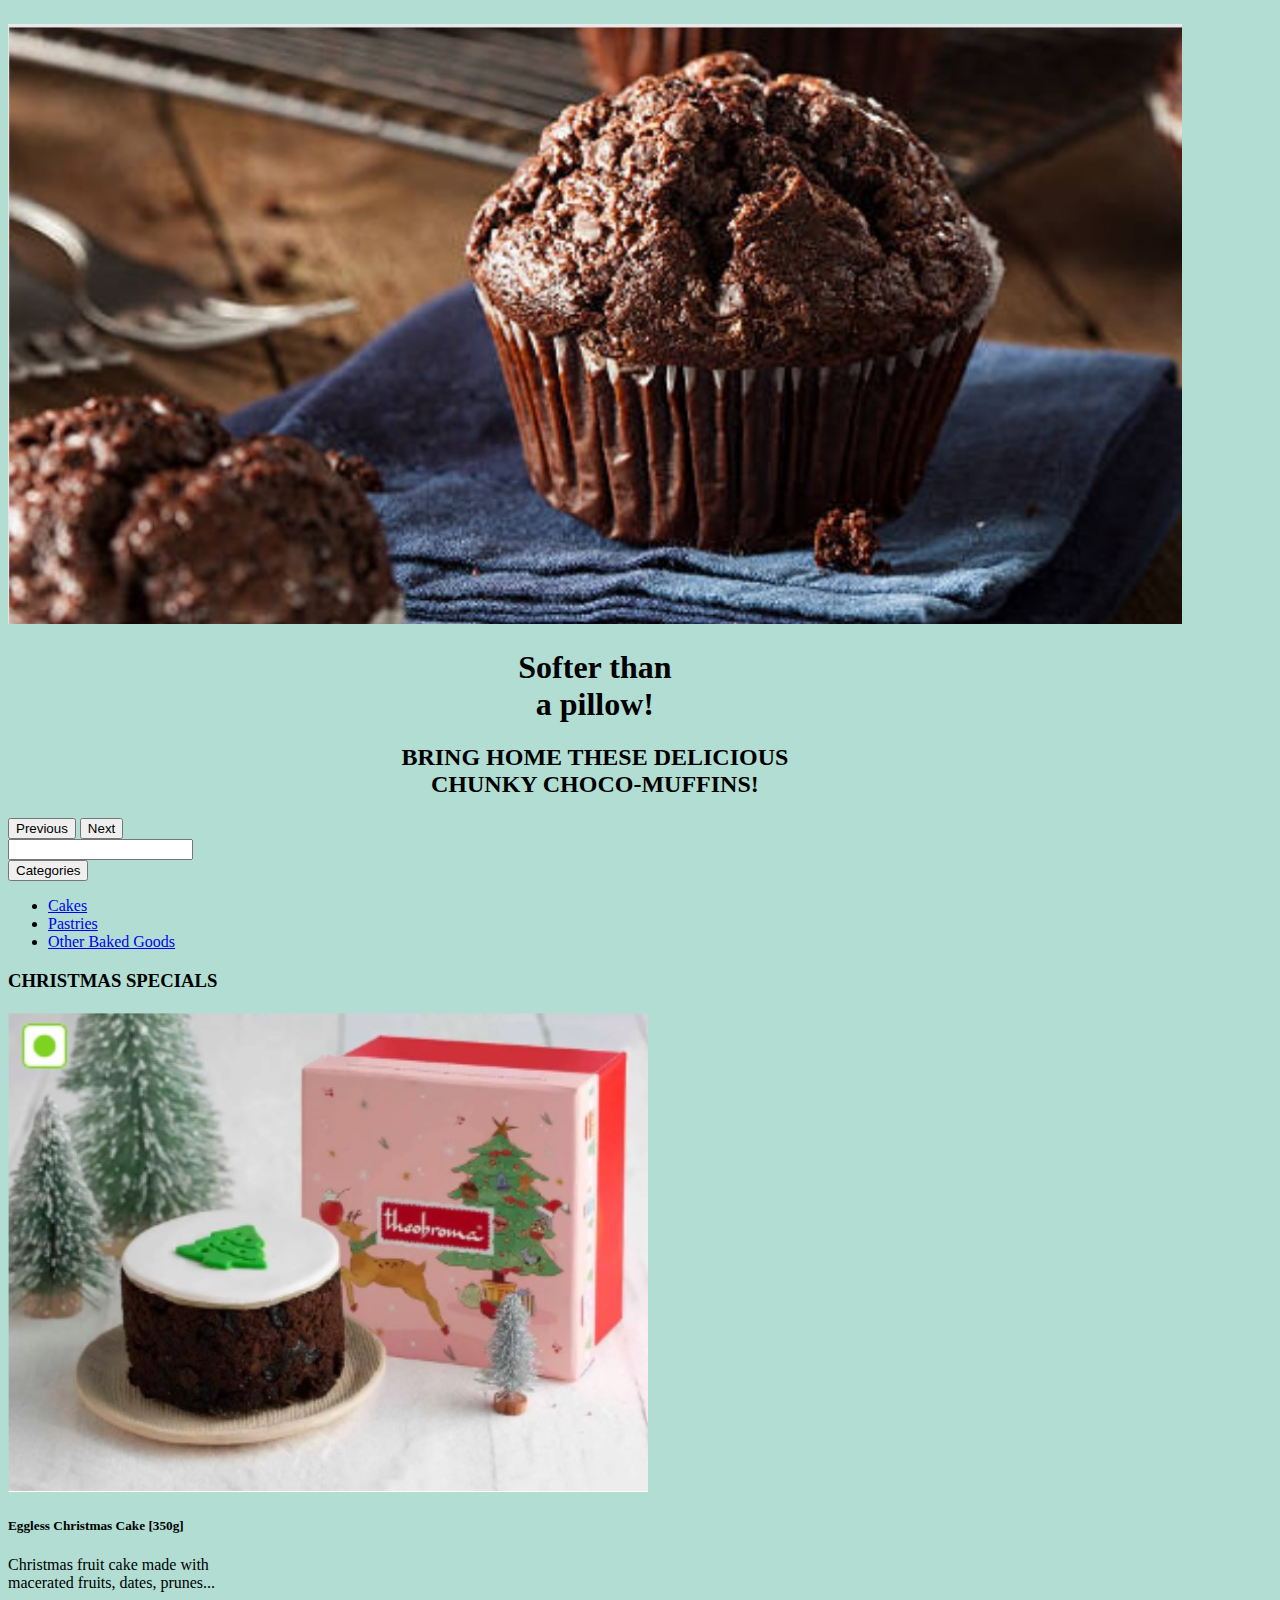
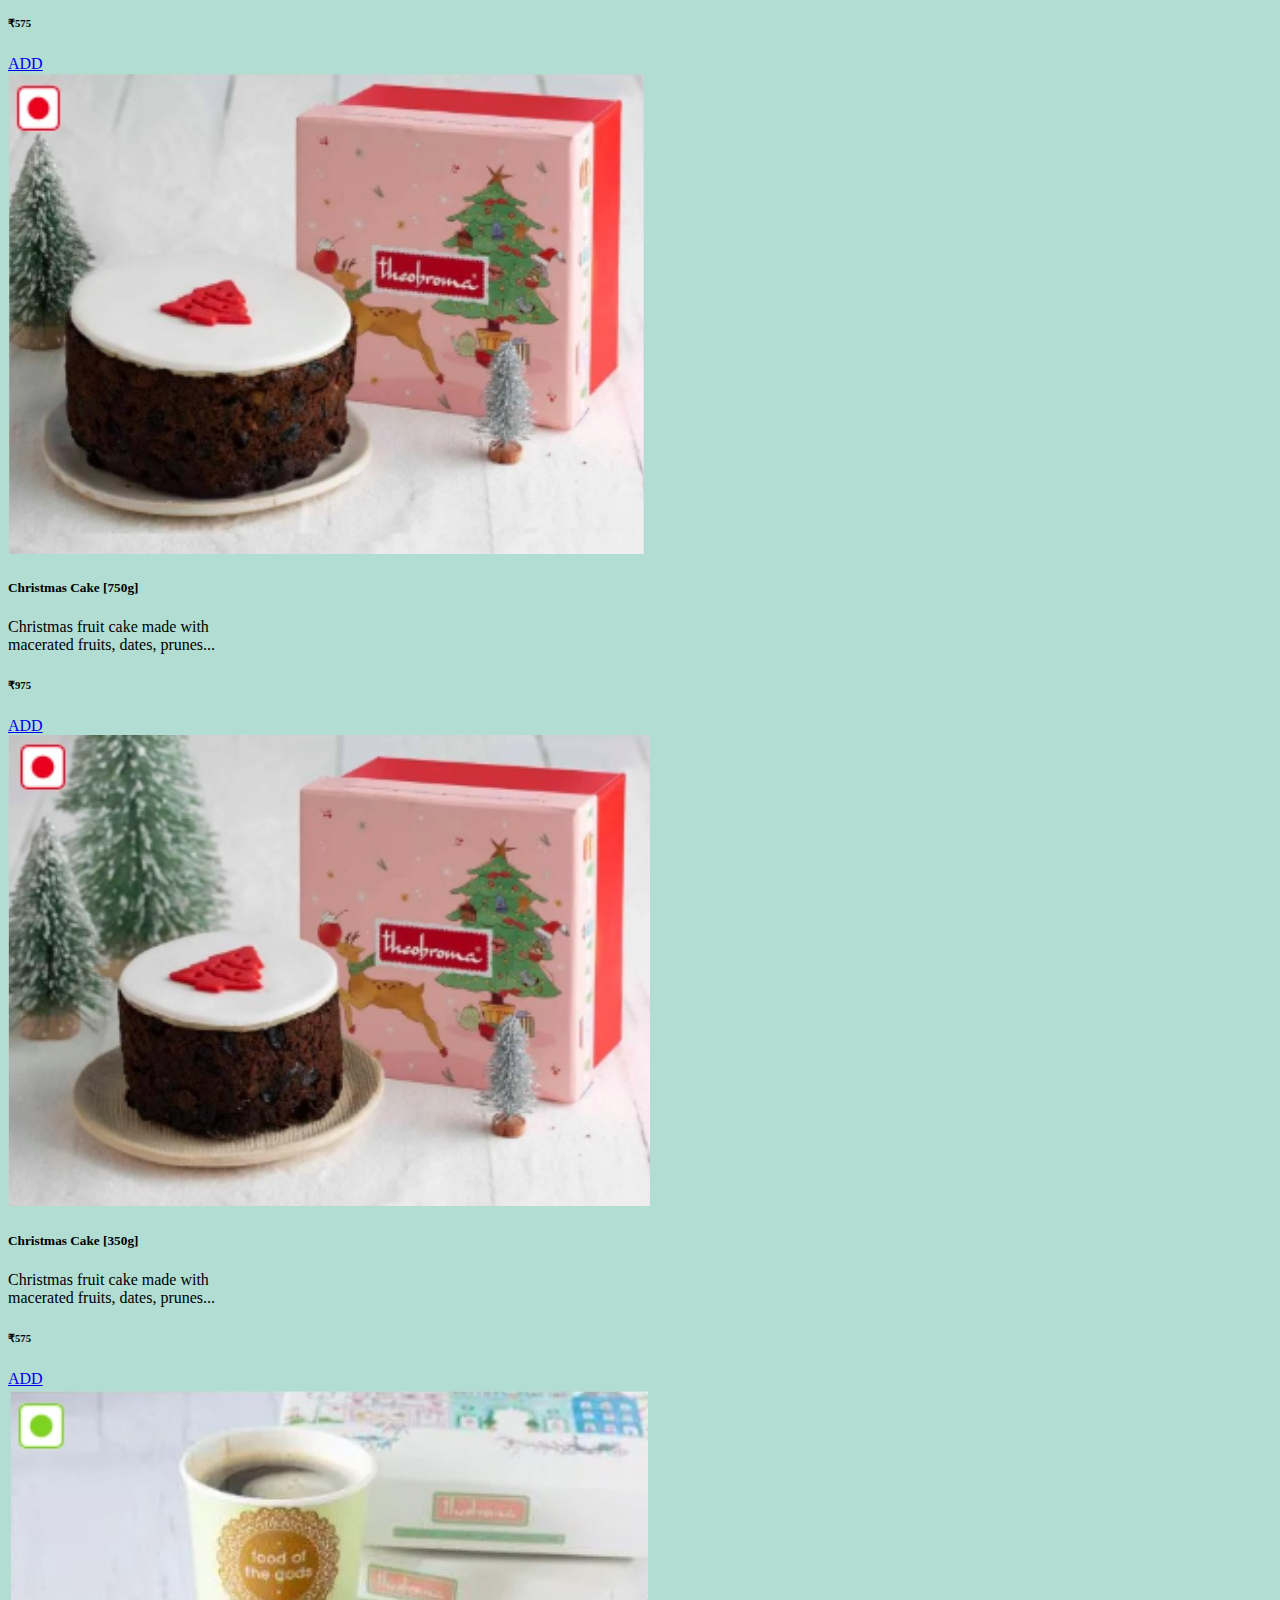
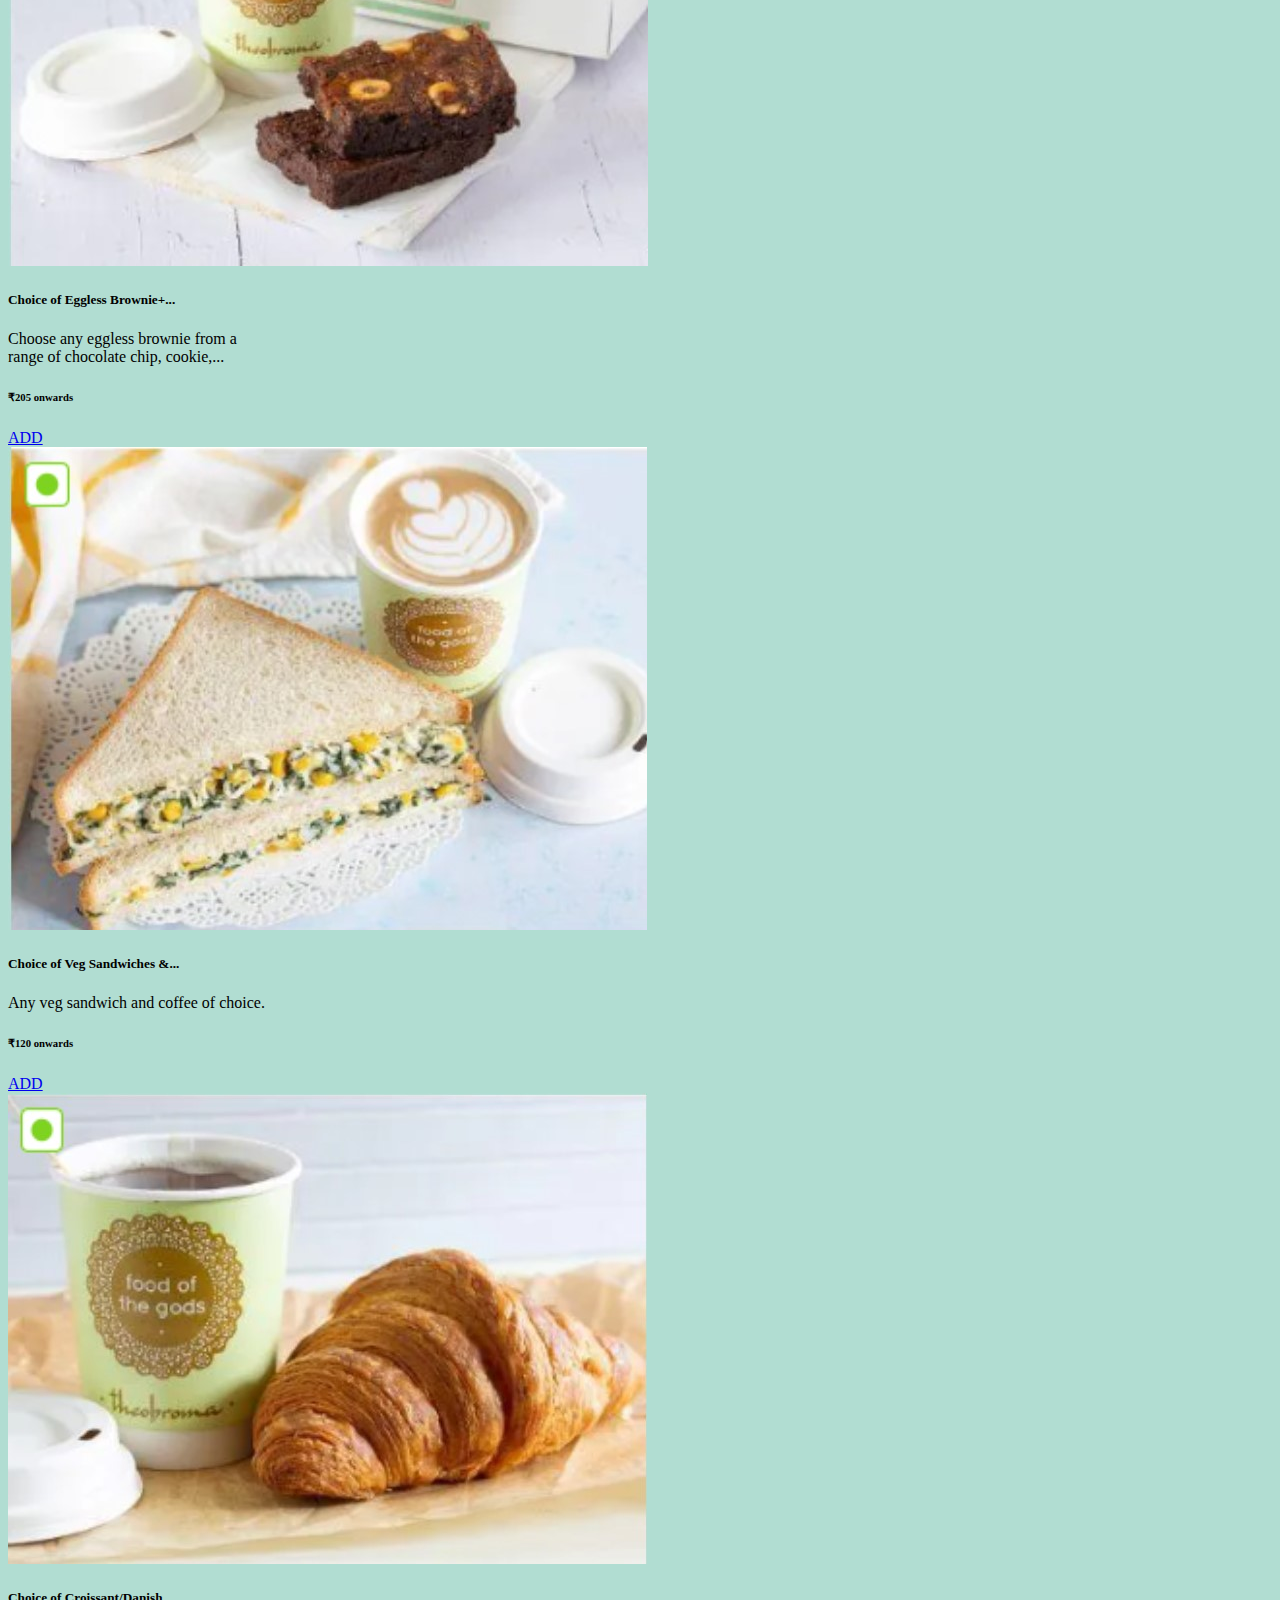
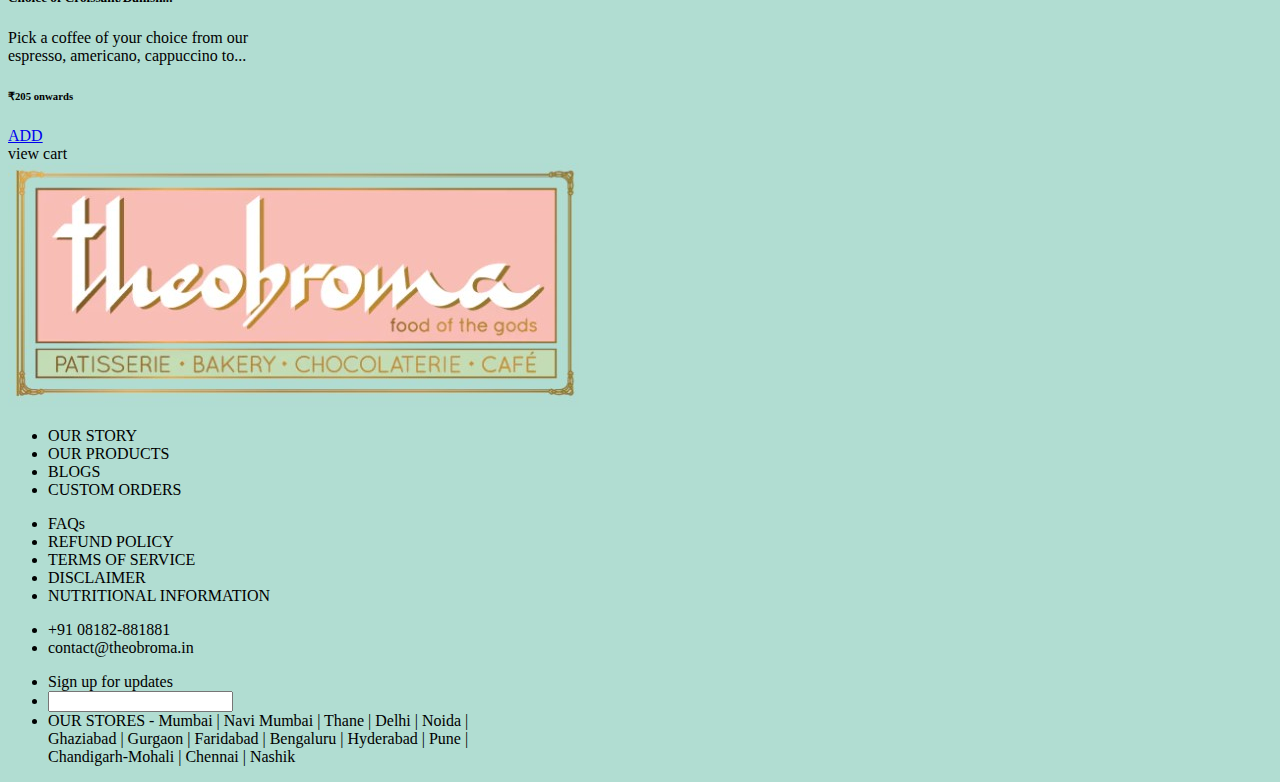
==== commit ccda7b51: "Added and updated cart section" ====
--- a/index.html
+++ b/index.html
@@ -12,7 +12,9 @@
       integrity="sha384-GLhlTQ8iRABdZLl6O3oVMWSktQOp6b7In1Zl3/Jr59b6EGGoI1aFkw7cmDA6j6gD"
       crossorigin="anonymous"
     />
+    <link rel="stylesheet1" href="https://fonts.googleapis.com/css?family=Audiowide"/>
   </head>
+
   <body>
     <!-- Website Navbar by Ayush Kumar -->
     <nav class="navbar shadow">
@@ -40,148 +42,192 @@
     <!-- Navbar ends here -->
 
     <!-- Carousel Section -->
-    <div id="carouselExample" class="carousel slide">
+    <div id="carouselExampleCaptions" class="carousel slide" data-bs-ride="false">
+      <div class="carousel-indicators">
+        <button type="button" data-bs-target="#carouselExampleCaptions" data-bs-slide-to="0" class="active" aria-current="true" aria-label="Slide 1"></button>
+        <button type="button" data-bs-target="#carouselExampleCaptions" data-bs-slide-to="1" aria-label="Slide 2"></button>
+        <button type="button" data-bs-target="#carouselExampleCaptions" data-bs-slide-to="2" aria-label="Slide 3"></button>
+      </div>
       <div class="carousel-inner">
         <div class="carousel-item active">
-          <img src="https://cdn.shopify.com/s/files/1/0521/3929/4884/t/2/assets/About_5-02.jpg" class="d-block w-100">
+          <img src="./assets/images/bakery.jpg" class="d-block w-100" alt="...">
+          <div class="middle-left">
+            <h1 class="headerfont">The most <br>
+              awaited arrival! <br></h1>
+              <h2 class="contentfont">
+              MAKE THE MOST OF STRAWBERRY <br> SEASON WITH OUR DELICIOUS SPECIALS!</h2>
+          </div>
         </div>
         <div class="carousel-item">
-          <img src="https://cdn.shopify.com/s/files/1/0521/3929/4884/t/2/assets/About_5-03.jpg" class="d-block w-100">
+          <img src="./assets/images/bakery4.jpg" class="d-block w-100" alt="...">
+          <div class="middle-left">
+            <h1 class="headerfontlight"> Cake but better!<br></h1>
+              <h2 class="contentfontlight">
+              I SCREAM, YOU SCREAM, WE ALL SCREAM <br> BIRTHDAY CAKE!</h2>
+          </div>
         </div>
         <div class="carousel-item">
-          <img src="https://cdn.shopify.com/s/files/1/0521/3929/4884/t/2/assets/About_5-04.jpg" class="d-block w-100">
-        </div>
-      </div>
-      <button class="carousel-control-prev" type="button" data-bs-target="#carouselExample" data-bs-slide="prev">
+          <img src="./assets/images/bakery5.jpg" class="d-block w-100" alt="...">
+          <div class="middle-left">
+            <h1 class="headerfontlight" >Softer than <br> a pillow! <br></h1>
+              <h2 class="contentfontlight">
+              BRING HOME THESE DELICIOUS <br>  CHUNKY CHOCO-MUFFINS!</h2>
+          </div>
+        </div>
+      </div>
+      <button class="carousel-control-prev" type="button" data-bs-target="#carouselExampleCaptions" data-bs-slide="prev">
         <span class="carousel-control-prev-icon" aria-hidden="true"></span>
         <span class="visually-hidden">Previous</span>
       </button>
-      <button class="carousel-control-next" type="button" data-bs-target="#carouselExample" data-bs-slide="next">
+      <button class="carousel-control-next" type="button" data-bs-target="#carouselExampleCaptions" data-bs-slide="next">
         <span class="carousel-control-next-icon" aria-hidden="true"></span>
         <span class="visually-hidden">Next</span>
       </button>
     </div>
+    <!-- Carousel Section Ends-->
+
+    <!--Search Bar and Categories-->
+    <div class="searchbarrow row">
+      <div class="col-8">
+        <input type="text" class="searchTerm" placeholder="               Search" aria-label="Search" aria-describedby="basic-addon1"m-2>
+      </div>
+      <div class="col-4"><div class="dropdown">
+        <button class="searchbarcategories btn btn-secondary dropdown-toggle" type="button" data-bs-toggle="dropdown" aria-expanded="false">
+          Categories
+        </button>
+        <ul class="dropdown-menu">
+          <li><a class="dropdown-item" href="#">Cakes</a></li>
+          <li><a class="dropdown-item" href="#">Pastries</a></li>
+          <li><a class="dropdown-item" href="#">Other Baked Goods</a></li>
+        </ul>
+      </div></div>
+      
+    </div>
+    <!--Search Bar and Categories Ends-->
+
+    <!-- Product Section -->
+    <h3> CHRISTMAS SPECIALS</h1>
+      <div class="row">
+        <div class="col-4">
+          <div class="c0 card">
+            <img src="./assets/images/c1.jpg" class="card-img-top" alt="Fissure in Sandstone"/>
+            <div class="card-body">
+              <h5 class="card-title">Eggless Christmas Cake [350g] </h5>
+              <p class="card-text">Christmas fruit cake made with <br>
+                macerated fruits, dates, prunes...</p>
+              <h6> ₹575 </h6>
+              <a href="#!" class="addcart btn btn-primary">ADD</a>
+            </div>
+          </div>
+        </div>
+        <div class="col-4">
+          <div class="c1 card">
+            <img src="./assets/images/c2.jpg" class="card-img-top" alt="Fissure in Sandstone"/>
+            <div class="card-body">
+              <h5 class="card-title">Christmas Cake [750g]</h5>
+              <p class="card-text">Christmas fruit cake made with <br>
+                macerated fruits, dates, prunes...</p>
+              
+                <h6> ₹975 </h6>
+              <a href="#!" class="addcart btn btn-primary">ADD</a>
+            </div>   
+          </div>
+        </div>       
+        <div class="col-4">
+          <div class="c2 card">
+            <img src="./assets/images/c3.jpg" class="card-img-top" alt="Fissure in Sandstone"/>
+            <div class="card-body">
+              <h5 class="card-title">Christmas Cake [350g]</h5>
+              <p class="card-text">Christmas fruit cake made with <br>
+                macerated fruits, dates, prunes...</p>
+                <h6> ₹575 </h6>
+              <a href="#!" class="addcart btn btn-primary">ADD</a>
+            </div>
+          </div>
+        </div>
+        
+      <div class="row">
+        <div class="col-4">
+          <div class="c3 card">
+            <img src="./assets/images/c4.jpg" class="card-img-top" alt="Fissure in Sandstone"/>
+            <div class="card-body">
+              <h5 class="card-title">Choice of Eggless Brownie+...</h5>
+              <p class="card-text">Choose any eggless brownie from a <br>
+            range of chocolate chip, cookie,...</p>
+            <h6> ₹205 onwards </h6>
+              <a href="#!" class="addcart btn btn-primary">ADD</a>
+            </div>
+          </div>
+        </div>
+        <div class="col-4">
+          <div class="c4 card">
+            <img src="./assets/images/c5.jpg" class="card-img-top" alt="Fissure in Sandstone"/>
+            <div class="card-body">
+              <h5 class="card-title">Choice of Veg Sandwiches &...</h5>
+              <p class="card-text">Any veg sandwich and coffee of choice.
+                <h6> ₹120 onwards </h6>
+              </p>
+            
+              <a href="#!" class="addcart btn btn-primary">ADD</a>
+            </div>   
+          </div>
+        </div>       
+        <div class="col-4">
+          <div class="c5 card">
+            <img src="./assets/images/c6.jpg" class="card-img-top" alt="Fissure in Sandstone"/>
+            <div class="card-body">
+              <h5 class="card-title">Choice of Croissant/Danish...</h5>
+              <p class="card-text">Pick a coffee of your choice from our <br>
+              espresso, americano, cappuccino to...</p>
+              <h6> ₹205 onwards </h6>
+              <a href="#!" class="addcart btn btn-primary">ADD</a>
+            </div>
+          </div>
+        </div>    
     
-    <!-- Carousel Section Ends-->
-    <nav class="navbar shadow">
-      <div class="container-fluid">
-        <form class="d-flex" role="search">
-          <input class="form-control" type="search" placeholder="Search" aria-label="Search">
-          <button
-            class="btn navbar-btn m-2 d-flex justify-content-center align-items-center"
-          >
-            <svg xmlns="http://www.w3.org/2000/svg" width="16" height="16" fill="currentColor" class="bi bi-search" viewBox="0 0 16 16">
-  <path d="M11.742 10.344a6.5 6.5 0 1 0-1.397 1.398h-.001c.03.04.062.078.098.115l3.85 3.85a1 1 0 0 0 1.415-1.414l-3.85-3.85a1.007 1.007 0 0 0-.115-.1zM12 6.5a5.5 5.5 0 1 1-11 0 5.5 5.5 0 0 1 11 0z"/>
-</svg>
-            CATEGORIES
-          </button>
-        </form>
-      </div>
-    </nav>
-
-    <!-- Product Section -->
-    <div class="container-fluid" style="background-color:#b1ddd2;">
-      <H1>CHRISTMAS SPECIALS</H1>
-    <div class="row row-cols-1 row-cols-md-3 g-4" >
-      <div class="col">
-        <div class="card h-100">
-          <img src="https://cdn.shopify.com/s/files/1/0521/3929/4884/collections/Delicacies-01_grande.jpg" class="card-img-top" alt="...">
-          <div class="card-body">
-            <h5 class="card-title">Eggless Christmas Cake [350g]</h5>
-            <p class="card-text">Christmas fruit cake made with 
-              macerated fruits, dates, prunes...
-             </p>
-             <p class="card-text">₹ 575</p>
-          </div>
-        </div>
-      </div>
-      <div class="col">
-        <div class="card h-100">
-          <img src="https://cdn.shopify.com/s/files/1/0521/3929/4884/products/HIGHRESXmasCakeSmallGreen-Square-green-dot_grande.jpg" class="card-img-top" alt="...">
-          <div class="card-body">
-            <h5 class="card-title">Christmas Cake [750g]</h5>
-            <p class="card-text">Christmas fruit cake made with 
-              macerated fruits, dates, prunes...</p>
-            <p class="card-text">₹ 975</p>
-          </div>
-        </div>
-      </div>
-      <div class="col">
-        <div class="card h-100">
-          <img src="https://cdn.shopify.com/s/files/1/0521/3929/4884/collections/Delicacies-10_grande.jpg" class="card-img-top" alt="...">
-          <div class="card-body">
-            <h5 class="card-title">Choice of Veg Sandwiches & Coffee</h5>
-            <p class="card-text">Any veg sandwich and coffee of choice.</p>
-            <p class="card-text">₹ 120</p>
-          </div>
-        </div>
-      </div>
-      <div class="col">
-        <div class="card h-100">
-          <img src="https://cdn.shopify.com/s/files/1/0521/3929/4884/collections/Delicacies-08_1a5c1fba-004d-48ba-90af-9f6764e33b11_grande.jpg" class="card-img-top" alt="...">
-      <div class="card-body">
-        <h5 class="card-title">Choice of Croissant</h5>
-        <p class="card-text">Pick a coffee of your choice from our 
-          espresso, americano, cappuccino to...</p>
-        <p class="card-text">₹ 205</p>
-      </div>
+    <!-- Product Section Ends-->
+
+    <!-- Footer Section -->
+
+    <div class="row cartfinal">
+      <h7> view cart </h7>
     </div>
+
+    <div class="row footer">
+      <div class="col-2 logo">
+        <img src="./assets/images/logo footewr.jpg" class="footer-logo" alt="Fissure in Sandstone"/>
+      </div>
+      <div class="fo2 col-2">
+            <ul>
+              <li>OUR STORY</li>
+              <li>OUR PRODUCTS</li>
+              <li>BLOGS</li>
+              <li>CUSTOM ORDERS</li>
+      </div>
+      <div class="col-2 fo3">
+        <ul>
+          <li>FAQs</li>
+          <li>REFUND POLICY</li>
+          <li>TERMS OF SERVICE</li>
+          <li>DISCLAIMER</li>
+          <li>NUTRITIONAL INFORMATION</li>
+      </div>
+      <div class="col-2 fo4">
+        <ul>
+          <li>+91 08182-881881</li>
+          <li>contact@theobroma.in</li>
+      </div>
+      <div class="col-4 fo5">
+        <ul>
+          <li>Sign up for updates </li>
+          <li><input type="text" class="search" placeholder="Enter your email.." aria-label="Search" aria-describedby="basic-addon1"m-2></li>
+          <li>OUR STORES - Mumbai | Navi Mumbai | Thane | Delhi | Noida |<br>
+             Ghaziabad | Gurgaon | Faridabad | Bengaluru | Hyderabad | Pune |
+             <br> Chandigarh-Mohali | Chennai | Nashik</li>
+      </div>
   </div>
-</div>
-<div class="container-fluid">
-  <div class="d-grid gap-2 col-6 mx-auto">
-    <button class="btn btn-success" type="button">CATEGORIES</button>
-    <button class="btn btn-success" type="button">VIEW CART</button>
-  </div>
-</div>
-</div>
-
-     <!-- Product Section Ends-->
-
-    <!-- Footer Section -->
-      <div class="container-fluid">
-        <div class="row" style="background-color:#b1ddd2;">
-          <div class="col-sm-2">
-            <img src="https://cdn.shopify.com/s/files/1/0521/3929/4884/files/theo-logo-footer_8aecafbf-62c0-4aaf-84c1-194a7f79958a.png?v=1644247501"
-            class ="col-sm-12">
-          </div>
-          <div class="col-sm-2">
-              <P>OUR STORY</P>
-              <P>OUR PRODUCTS</P>
-              <P>BLOGS</P>
-              <P>CUSTOM ORDERS</P>
-            </div>
-          <div class="col-sm-2 clearfix visible-xs">
-            <P>FAQs</P>
-              <P>REFUND POLICY</P>
-              <P>TERMS OF SERVICE</P>
-              <P>DISCLAIMER</P>
-              <P>NUTRITIONAL INFORMATION</P>
-          </div>
-          <div class="col-sm-2">
-            <P><svg xmlns="http://www.w3.org/2000/svg" width="16" height="16" fill="currentColor" class="bi bi-telephone-fill" viewBox="0 0 16 16">
-              <path fill-rule="evenodd" d="M1.885.511a1.745 1.745 0 0 1 2.61.163L6.29 2.98c.329.423.445.974.315 1.494l-.547 2.19a.678.678 0 0 0 .178.643l2.457 2.457a.678.678 0 0 0 .644.178l2.189-.547a1.745 1.745 0 0 1 1.494.315l2.306 1.794c.829.645.905 1.87.163 2.611l-1.034 1.034c-.74.74-1.846 1.065-2.877.702a18.634 18.634 0 0 1-7.01-4.42 18.634 18.634 0 0 1-4.42-7.009c-.362-1.03-.037-2.137.703-2.877L1.885.511z"/>
-            </svg>+91 08182-881881</P>
-              <P><img src ="https://www.google.com/url?sa=i&url=https%3A%2F%2Fwww.freepik.com%2Ffree-photos-vectors%2Fcall-icon&psig=AOvVaw30tF1AW2zgOcIcuH8Zu2ZA&ust=1673857731758000&source=images&cd=vfe&ved=0CA8QjRxqFwoTCLC3sI2UyfwCFQAAAAAdAAAAABAE" class="col-auto"> contact@theobroma.in</P>
-          </div>
-          <div class="col-sm-4">
-            <P>Sign up for updates</P>
-              <P><nav>
-                <input type="email" class="form-control" id="exampleFormControlInput1" placeholder="Enter your email..." style="border:#b1ddd2">
-                <form class="d-flex" role="search">
-                  <button class="btn navbar-btn m-2">SIGN UP</button>
-              </nav></P>
-              <P>OUR STORES - Mumbai | Navi Mumbai | Thane | Delhi | Noida | Ghaziabad | Gurgaon | Faridabad | Bengaluru | Hyderabad | Pune | Chandigarh-Mohali | Chennai | Nashik</P>
-          </div>
-  
-        </div>
-      </div>
 
     <!-- Footer Section Ends-->
-
-    <!-- Cart Section -->
-
-    <!-- Cart Section Ends-->
 
     <!-- Dummmm Section -->
 
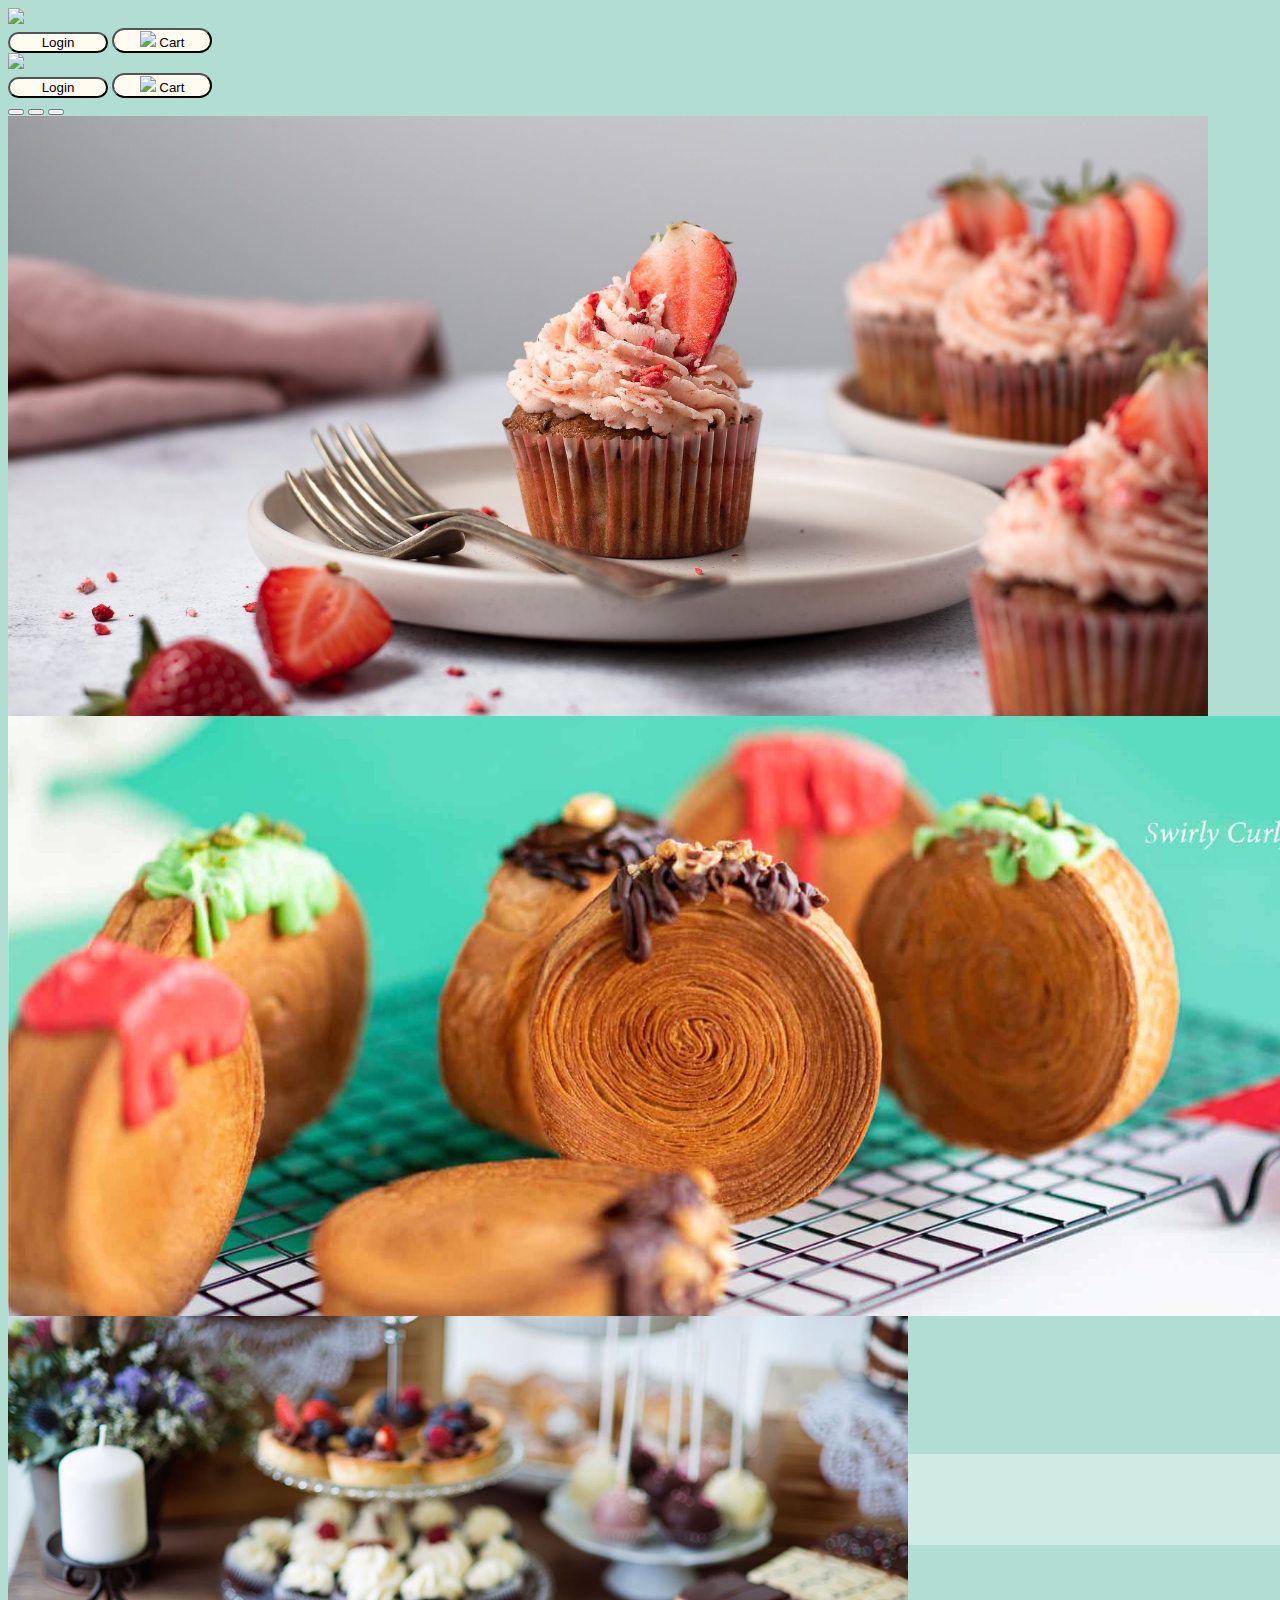
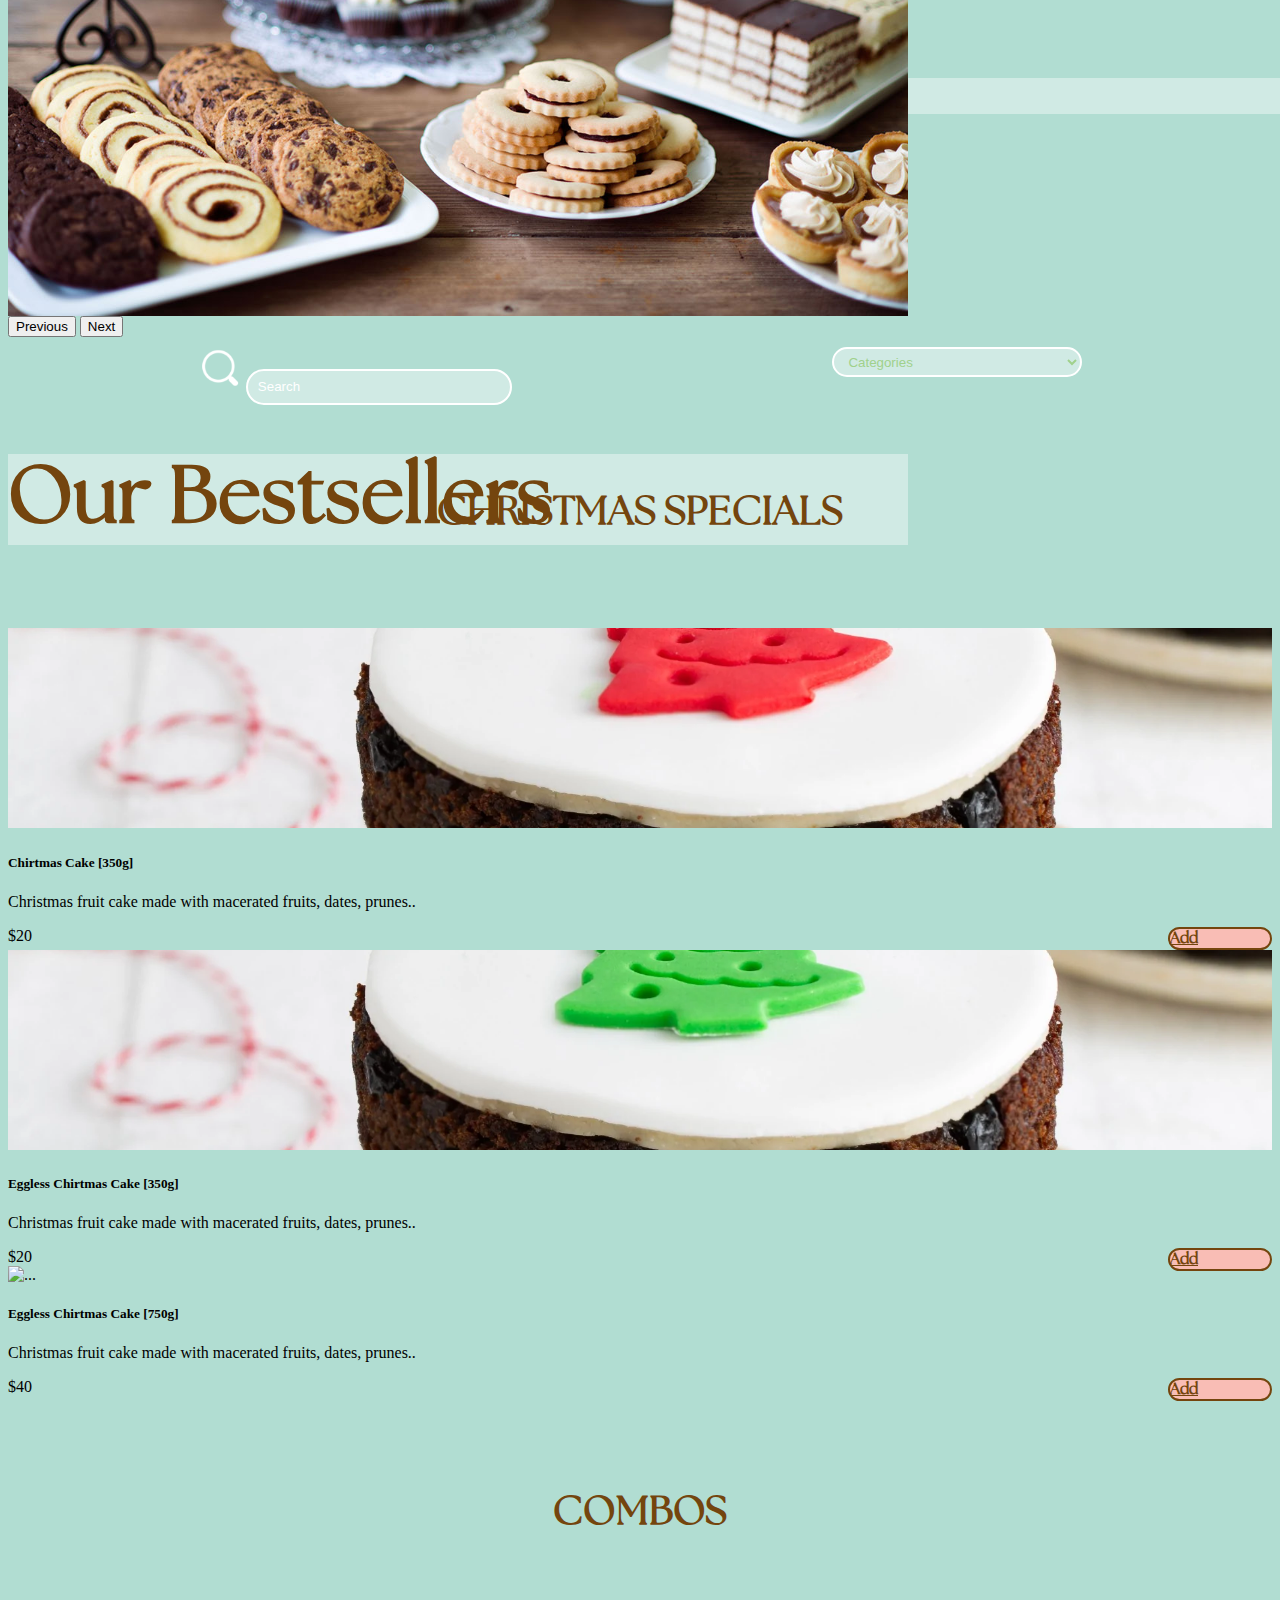
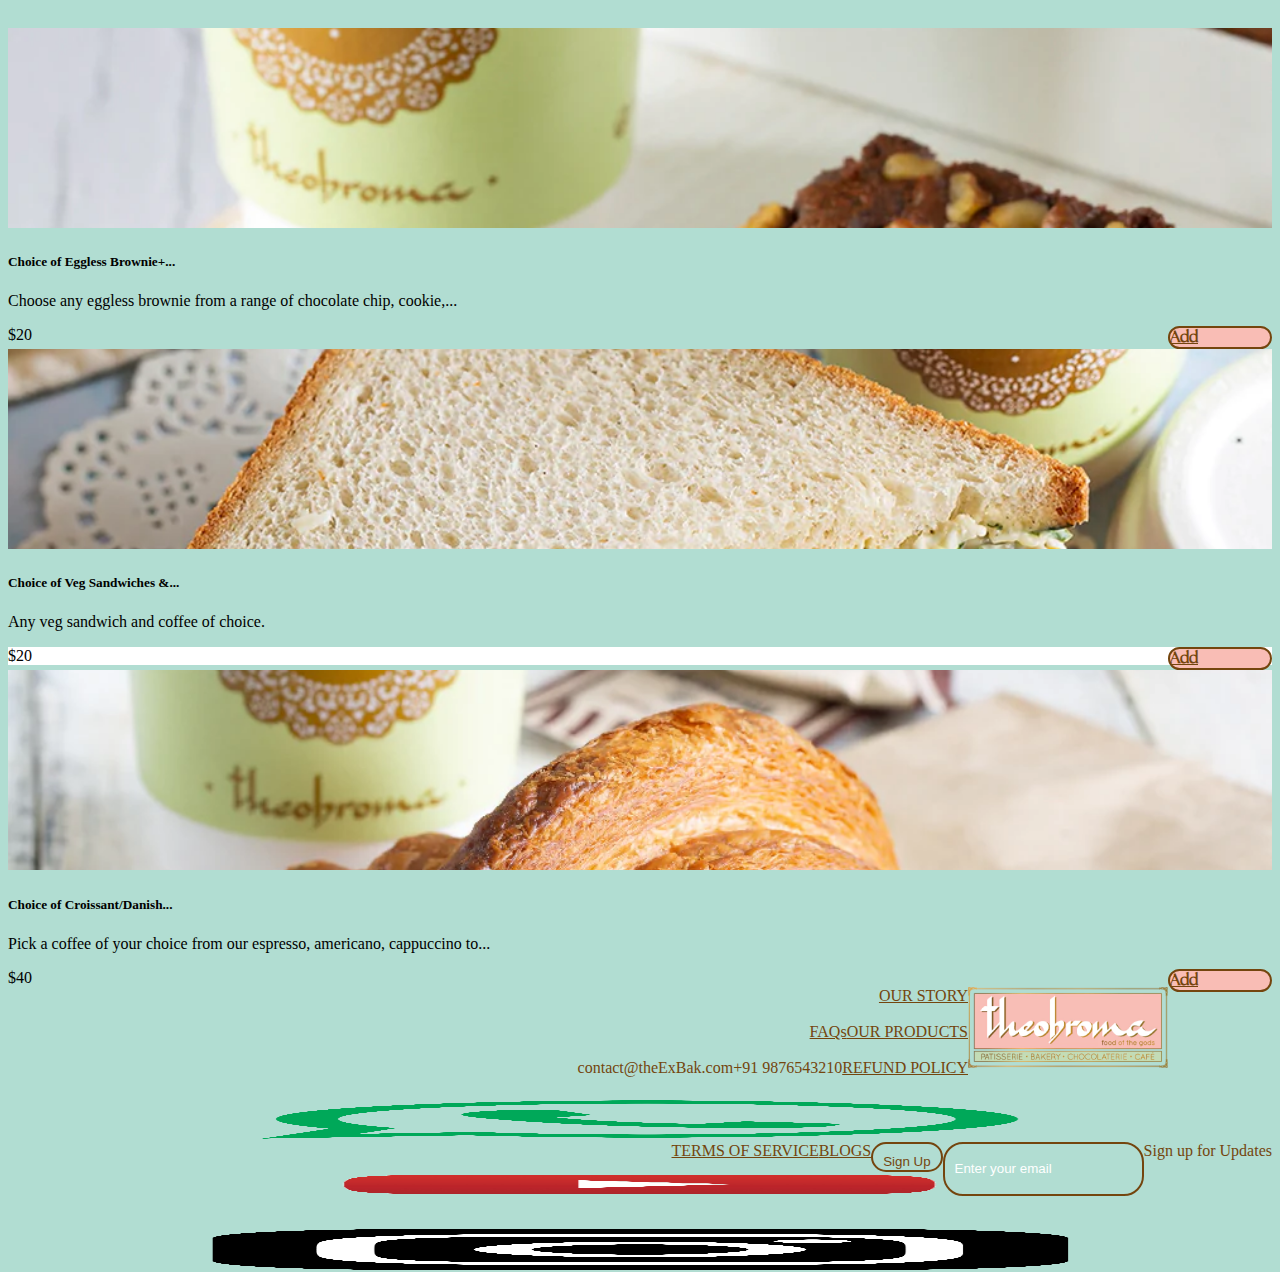
==== commit d56f7af7: "Saachi Website Refactoring" ====
--- a/index.html
+++ b/index.html
@@ -12,9 +12,7 @@
       integrity="sha384-GLhlTQ8iRABdZLl6O3oVMWSktQOp6b7In1Zl3/Jr59b6EGGoI1aFkw7cmDA6j6gD"
       crossorigin="anonymous"
     />
-    <link rel="stylesheet1" href="https://fonts.googleapis.com/css?family=Audiowide"/>
   </head>
-
   <body>
     <!-- Website Navbar by Ayush Kumar -->
     <nav class="navbar shadow">
@@ -42,192 +40,20 @@
     <!-- Navbar ends here -->
 
     <!-- Carousel Section -->
-    <div id="carouselExampleCaptions" class="carousel slide" data-bs-ride="false">
-      <div class="carousel-indicators">
-        <button type="button" data-bs-target="#carouselExampleCaptions" data-bs-slide-to="0" class="active" aria-current="true" aria-label="Slide 1"></button>
-        <button type="button" data-bs-target="#carouselExampleCaptions" data-bs-slide-to="1" aria-label="Slide 2"></button>
-        <button type="button" data-bs-target="#carouselExampleCaptions" data-bs-slide-to="2" aria-label="Slide 3"></button>
-      </div>
-      <div class="carousel-inner">
-        <div class="carousel-item active">
-          <img src="./assets/images/bakery.jpg" class="d-block w-100" alt="...">
-          <div class="middle-left">
-            <h1 class="headerfont">The most <br>
-              awaited arrival! <br></h1>
-              <h2 class="contentfont">
-              MAKE THE MOST OF STRAWBERRY <br> SEASON WITH OUR DELICIOUS SPECIALS!</h2>
-          </div>
-        </div>
-        <div class="carousel-item">
-          <img src="./assets/images/bakery4.jpg" class="d-block w-100" alt="...">
-          <div class="middle-left">
-            <h1 class="headerfontlight"> Cake but better!<br></h1>
-              <h2 class="contentfontlight">
-              I SCREAM, YOU SCREAM, WE ALL SCREAM <br> BIRTHDAY CAKE!</h2>
-          </div>
-        </div>
-        <div class="carousel-item">
-          <img src="./assets/images/bakery5.jpg" class="d-block w-100" alt="...">
-          <div class="middle-left">
-            <h1 class="headerfontlight" >Softer than <br> a pillow! <br></h1>
-              <h2 class="contentfontlight">
-              BRING HOME THESE DELICIOUS <br>  CHUNKY CHOCO-MUFFINS!</h2>
-          </div>
-        </div>
-      </div>
-      <button class="carousel-control-prev" type="button" data-bs-target="#carouselExampleCaptions" data-bs-slide="prev">
-        <span class="carousel-control-prev-icon" aria-hidden="true"></span>
-        <span class="visually-hidden">Previous</span>
-      </button>
-      <button class="carousel-control-next" type="button" data-bs-target="#carouselExampleCaptions" data-bs-slide="next">
-        <span class="carousel-control-next-icon" aria-hidden="true"></span>
-        <span class="visually-hidden">Next</span>
-      </button>
-    </div>
+
     <!-- Carousel Section Ends-->
 
-    <!--Search Bar and Categories-->
-    <div class="searchbarrow row">
-      <div class="col-8">
-        <input type="text" class="searchTerm" placeholder="               Search" aria-label="Search" aria-describedby="basic-addon1"m-2>
-      </div>
-      <div class="col-4"><div class="dropdown">
-        <button class="searchbarcategories btn btn-secondary dropdown-toggle" type="button" data-bs-toggle="dropdown" aria-expanded="false">
-          Categories
-        </button>
-        <ul class="dropdown-menu">
-          <li><a class="dropdown-item" href="#">Cakes</a></li>
-          <li><a class="dropdown-item" href="#">Pastries</a></li>
-          <li><a class="dropdown-item" href="#">Other Baked Goods</a></li>
-        </ul>
-      </div></div>
-      
-    </div>
-    <!--Search Bar and Categories Ends-->
-
     <!-- Product Section -->
-    <h3> CHRISTMAS SPECIALS</h1>
-      <div class="row">
-        <div class="col-4">
-          <div class="c0 card">
-            <img src="./assets/images/c1.jpg" class="card-img-top" alt="Fissure in Sandstone"/>
-            <div class="card-body">
-              <h5 class="card-title">Eggless Christmas Cake [350g] </h5>
-              <p class="card-text">Christmas fruit cake made with <br>
-                macerated fruits, dates, prunes...</p>
-              <h6> ₹575 </h6>
-              <a href="#!" class="addcart btn btn-primary">ADD</a>
-            </div>
-          </div>
-        </div>
-        <div class="col-4">
-          <div class="c1 card">
-            <img src="./assets/images/c2.jpg" class="card-img-top" alt="Fissure in Sandstone"/>
-            <div class="card-body">
-              <h5 class="card-title">Christmas Cake [750g]</h5>
-              <p class="card-text">Christmas fruit cake made with <br>
-                macerated fruits, dates, prunes...</p>
-              
-                <h6> ₹975 </h6>
-              <a href="#!" class="addcart btn btn-primary">ADD</a>
-            </div>   
-          </div>
-        </div>       
-        <div class="col-4">
-          <div class="c2 card">
-            <img src="./assets/images/c3.jpg" class="card-img-top" alt="Fissure in Sandstone"/>
-            <div class="card-body">
-              <h5 class="card-title">Christmas Cake [350g]</h5>
-              <p class="card-text">Christmas fruit cake made with <br>
-                macerated fruits, dates, prunes...</p>
-                <h6> ₹575 </h6>
-              <a href="#!" class="addcart btn btn-primary">ADD</a>
-            </div>
-          </div>
-        </div>
-        
-      <div class="row">
-        <div class="col-4">
-          <div class="c3 card">
-            <img src="./assets/images/c4.jpg" class="card-img-top" alt="Fissure in Sandstone"/>
-            <div class="card-body">
-              <h5 class="card-title">Choice of Eggless Brownie+...</h5>
-              <p class="card-text">Choose any eggless brownie from a <br>
-            range of chocolate chip, cookie,...</p>
-            <h6> ₹205 onwards </h6>
-              <a href="#!" class="addcart btn btn-primary">ADD</a>
-            </div>
-          </div>
-        </div>
-        <div class="col-4">
-          <div class="c4 card">
-            <img src="./assets/images/c5.jpg" class="card-img-top" alt="Fissure in Sandstone"/>
-            <div class="card-body">
-              <h5 class="card-title">Choice of Veg Sandwiches &...</h5>
-              <p class="card-text">Any veg sandwich and coffee of choice.
-                <h6> ₹120 onwards </h6>
-              </p>
-            
-              <a href="#!" class="addcart btn btn-primary">ADD</a>
-            </div>   
-          </div>
-        </div>       
-        <div class="col-4">
-          <div class="c5 card">
-            <img src="./assets/images/c6.jpg" class="card-img-top" alt="Fissure in Sandstone"/>
-            <div class="card-body">
-              <h5 class="card-title">Choice of Croissant/Danish...</h5>
-              <p class="card-text">Pick a coffee of your choice from our <br>
-              espresso, americano, cappuccino to...</p>
-              <h6> ₹205 onwards </h6>
-              <a href="#!" class="addcart btn btn-primary">ADD</a>
-            </div>
-          </div>
-        </div>    
-    
+
     <!-- Product Section Ends-->
 
     <!-- Footer Section -->
 
-    <div class="row cartfinal">
-      <h7> view cart </h7>
-    </div>
-
-    <div class="row footer">
-      <div class="col-2 logo">
-        <img src="./assets/images/logo footewr.jpg" class="footer-logo" alt="Fissure in Sandstone"/>
-      </div>
-      <div class="fo2 col-2">
-            <ul>
-              <li>OUR STORY</li>
-              <li>OUR PRODUCTS</li>
-              <li>BLOGS</li>
-              <li>CUSTOM ORDERS</li>
-      </div>
-      <div class="col-2 fo3">
-        <ul>
-          <li>FAQs</li>
-          <li>REFUND POLICY</li>
-          <li>TERMS OF SERVICE</li>
-          <li>DISCLAIMER</li>
-          <li>NUTRITIONAL INFORMATION</li>
-      </div>
-      <div class="col-2 fo4">
-        <ul>
-          <li>+91 08182-881881</li>
-          <li>contact@theobroma.in</li>
-      </div>
-      <div class="col-4 fo5">
-        <ul>
-          <li>Sign up for updates </li>
-          <li><input type="text" class="search" placeholder="Enter your email.." aria-label="Search" aria-describedby="basic-addon1"m-2></li>
-          <li>OUR STORES - Mumbai | Navi Mumbai | Thane | Delhi | Noida |<br>
-             Ghaziabad | Gurgaon | Faridabad | Bengaluru | Hyderabad | Pune |
-             <br> Chandigarh-Mohali | Chennai | Nashik</li>
-      </div>
-  </div>
-
     <!-- Footer Section Ends-->
+
+    <!-- Cart Section -->
+
+    <!-- Cart Section Ends-->
 
     <!-- Dummmm Section -->
 
@@ -241,3 +67,250 @@
     <script src="script.js"></script>
   </body>
 </html>
+<!DOCTYPE html>
+<html lang="en">
+
+<head>
+  <meta charset="UTF-8" />
+  <meta http-equiv="X-UA-Compatible" content="IE=edge" />
+  <meta name="viewport" content="width=device-width, initial-scale=1.0" />
+  <title>The Exquisite Bakery</title>
+  <link rel="stylesheet" href="style.css" />
+  <script src="https://kit.fontawesome.com/yourcode.js" crossorigin="anonymous"></script>
+  <link href="https://cdn.jsdelivr.net/npm/bootstrap@5.3.0-alpha1/dist/css/bootstrap.min.css" rel="stylesheet"
+    integrity="sha384-GLhlTQ8iRABdZLl6O3oVMWSktQOp6b7In1Zl3/Jr59b6EGGoI1aFkw7cmDA6j6gD" crossorigin="anonymous" />
+</head>
+<bo>
+  <!-- Website Navbar by Ayush Kumar -->
+  <nav class="navbar shadow">
+    <div class="container-fluid">
+      <a class="navbar-brand">
+        <img src="https://cdn.shopify.com/s/files/1/0521/3929/4884/files/theologo.jpg?v=1614330377"
+          class="navbar-logo" />
+      </a>
+      <form class="d-flex" role="search">
+        <button class="btn navbar-btn m-2">Login</button>
+        <button class="btn navbar-btn m-2 d-flex justify-content-center align-items-center">
+          <img src="https://img.icons8.com/ios-glyphs/30/null/shopping-cart--v1.png" class="cart-icon m-1" />
+          Cart
+        </button>
+      </form>
+    </div>
+  </nav>
+  <!-- Navbar ends here -->
+  <!-- Carousel Start-->
+  <div id="carouselExampleAutoplaying" class="carousel slide" data-bs-ride="carousel">
+    <div class="carousel-indicators">
+      <button type="button" data-bs-target="#carouselExampleAutoplaying" data-bs-slide-to="0" class="active"
+        aria-current="true" aria-label="Slide 1"></button>
+      <button type="button" data-bs-target="#carouselExampleAutoplaying" data-bs-slide-to="1"
+        aria-label="Slide 2"></button>
+      <button type="button" data-bs-target="#carouselExampleAutoplaying" data-bs-slide-to="2"
+        aria-label="Slide 3"></button>
+    </div>
+    <div class="carousel-inner">
+      <div class="carousel-item  active d-flex">
+        <img src="./Assets/imgs/s.jpg" class="d-block w-100" alt="...">
+        <div class="carousel-caption text-center align-items-center">
+          <h5 class="carousel-head m-0 ">It is finally here</h5>
+          <p class="carousel-subtitle ">Enjoy our strawberry delicacies this holiday season</p>
+          <button type="button" class="btn btn-outline-primary know-more">Know More</button>
+        </div>
+      </div>
+      <div class="carousel-item text-center">
+        <img src="./Assets/imgs/abc.jpg" class="d-block w-100" alt="...">
+        <div class="carousel-caption text-center">
+          <h5 class="carousel-head m-0 ">The Newest Addition</h5>
+          <p class="carousel-subtitle ">These crunchy, yummy swiss rolls are waiting for you</p>
+          <button type="button" class="btn btn-outline-primary know-more">Know More</button>
+        </div>
+      </div>
+      <div class="carousel-item text-center">
+        <img src="./Assets/imgs/a1.jpg" class="d-block w-100" alt="...">
+        <div class="carousel-caption text-center">
+          <h5 class="carousel-head m-0">Our Bestsellers</h5>
+          <p class="carousel-subtitle text-center">Do not forget to try some of our delicious cookies</p>
+          <button type="button" class="btn btn-outline-primary know-more">Know More</button>
+        </div>
+      </div>
+    </div>
+    <button class="carousel-control-prev" type="button" data-bs-target="#carouselExampleAutoplaying"
+      data-bs-slide="prev">
+      <span class="carousel-control-prev-icon" aria-hidden="true"></span>
+      <span class="visually-hidden">Previous</span>
+    </button>
+    <button class="carousel-control-next" type="button" data-bs-target="#carouselExampleAutoplaying"
+      data-bs-slide="next">
+      <span class="carousel-control-next-icon" aria-hidden="true"></span>
+      <span class="visually-hidden">Next</span>
+    </button>
+  </div>
+  <!-- Carousel Ends-->
+  <!-- Search Start-->
+  <div class="container">
+    <div class="srch">
+      <form class="bar_search">
+        <i class="fas fa-thin fa-magnifying-glass"></i>
+        <img src="./Assets/imgs/—Pngtree—white magnifying glass icon_4457058.png" alt=",," class="iconsearch">
+        <input class="sbox" type="text" placeholder="Search">
+        <select class="categories" placeholder="Categories">
+          <option value="Categories" selected>Categories</option>
+          <option value="Cakes">Cakes</option>
+          <option value="Cookies">Cookies</option>
+          <option value="Pastries">Pastries</option>
+        </select>
+      </form>
+    </div>
+  </div>
+
+  <div class="container">
+
+    <div class="christmas mt-5 mb-5">
+      <h6 class="contentheading">CHRISTMAS SPECIALS</h6>
+      <div class="row c_row">
+        <div class="col-4">
+          <div class="card one">
+            <img src="./Assets/imgs/cake1.webp" class="card-img-top" alt="...">
+            <div class="card-body">
+              <h5 class="card-title">Chirtmas Cake [350g]</h5>
+              <p class="card-text">Christmas fruit cake made with macerated fruits, dates, prunes..</p>
+              <span>$20 </span>
+              <a href="#" class="btn btn-primary add">Add</a>
+            </div>
+          </div>
+        </div>
+        <div class="col-4">
+          <div class="card one">
+            <img src="./Assets/imgs/cake2.webp" class="card-img-top" alt="...">
+            <div class="card-body">
+              <h5 class="card-title">Eggless Chirtmas Cake [350g]</h5>
+              <p class="card-text">Christmas fruit cake made with macerated fruits, dates, prunes..</p>
+              <span>$20 </span>
+              <a href="#" class="btn btn-primary add">Add</a>
+            </div>
+          </div>
+        </div>
+        <div class="col-4">
+          <div class="card one">
+            <img src="./Assets/imgs/cake3.webp" class="card-img-top" alt="...">
+            <div class="card-body">
+              <h5 class="card-title">Eggless Chirtmas Cake [750g]</h5>
+              <p class="card-text">Christmas fruit cake made with macerated fruits, dates, prunes..</p>
+              <span>$40</span>
+              <a href="#" class="btn btn-primary add">Add</a>
+            </div>
+          </div>
+        </div>
+      </div>
+    </div>
+
+    <div class="combos mt-5 mb-5">
+
+      <h6 class="contentheading mt-5">COMBOS</h6>
+        <div class="row c_row">
+          <div class="col-4">
+            <div class="card one">
+              <img src="./Assets/imgs/brownie.webp" class="card-img-top" alt="...">
+              <div class="card-body">
+                <h5 class="card-title">Choice of Eggless Brownie+...</h5>
+                <p class="card-text">Choose any eggless brownie from a range of chocolate chip, cookie,...</p>
+                <span>$20 </span>
+                <a href="#" class="btn btn-primary add">Add</a>
+              </div>
+            </div>
+          </div>
+          <div class="col-4">
+            <div class="card one">
+              <img src="./Assets/imgs/sandwich.webp" class="card-img-top" alt="...">
+              <div class="card-body">
+                <h5 class="card-title">Choice of Veg Sandwiches &...</h5>
+                <p class="card-text">Any veg sandwich and coffee of choice.</p>
+              </div>
+              <div class="card-footer">
+                <span>$20 </span>
+                <a href="#" class="btn btn-primary add">Add</a>
+              </div>
+            </div>
+          </div>
+          <div class="col-4">
+            <div class="card one">
+              <img src="./Assets/imgs/croissant.webp" class="card-img-top" alt="...">
+              <div class="card-body">
+                <h5 class="card-title">Choice of Croissant/Danish...</h5>
+                <p class="card-text">Pick a coffee of your choice from our espresso, americano, cappuccino to...</p>
+                <span>$40 </span>
+                <a href="#" class="btn btn-primary add">Add</a>
+              </div>
+            </div>
+          </div>
+        </div>
+    </div>
+  </div>
+  <!-- Search End-->
+  <!--Christmas Specials-->
+  <!--Christmas specials end-->
+  <!--Combos Start-->
+  <!--Combos end -->
+  <!-- <hr class="line"> -->
+  <!--FOOTER-->
+  <footer class="footer container">
+    <div class="row">
+      <div class="col col-lg-2 ml-3 footlogo">
+        <img src="./Assets/imgs/logo-footer.webp" class="flogo foot">
+      </div>
+      <div class="col col-lg-2 ml-3">
+        <a class="foot" href="..">OUR STORY</a>
+        <br><br>
+        <a class="foot" href="..">OUR PRODUCTS</a>
+      </div>
+      <div class="col col-lg-2 ml-3">
+        <a class="foot" href="..">FAQs</a>
+        <br><br>
+        <a class="foot" href="..">REFUND POLICY</a>
+      </div>
+      <div class="col col-lg-2 ml-3">
+        <span class="foot">+91 9876543210</span>
+        <span class="foot">contact@theExBak.com</span>
+        <div class="footicon row">
+          <div class="col col-sm-4"><img class="footicon" src="./Assets/imgs/wa.png"></div>
+          <div class="col col-sm-4"><img class="footicon" src="./Assets/imgs/yt.png"></div>
+          <div class="col col-sm-4"><img class="footicon" src="./Assets/imgs/ig.png"></div>
+        </div>
+      </div>
+      <div class="col col-lg-3 ml-3">
+        <span class="foot">Sign up for Updates</span>
+        <br>
+        <form>
+          <div class="row">
+            <div class="col col-8">
+              <span><input class="foot Signup" type="text" placeholder="Enter your email"></span>
+            </div>
+            <div class="col col-4">
+              <button class="foot btn btn-outline-primary Signup" style="text-align: center">Sign Up</button>
+            </div>
+          </div>
+        </form>
+      </div>
+    </div>
+    <div class="row">
+      <div class="col col-lg-2 ml-3 footlogo">
+        <span></span>
+      </div>
+      <div class="col col-lg-2 ml-3">
+        <a class="foot" href="..">BLOGS</a>
+      </div>
+      <div class="col col-lg-2 ml-3">
+        <a class="foot" href="..">TERMS OF SERVICE</a>
+      </div>
+    </div>
+  </footer>
+  </div>
+  <!--Footer ends-->
+  <!--view cart start-->
+  <script src="https://cdn.jsdelivr.net/npm/bootstrap@5.3.0-alpha1/dist/js/bootstrap.bundle.min.js"
+    integrity="sha384-w76AqPfDkMBDXo30jS1Sgez6pr3x5MlQ1ZAGC+nuZB+EYdgRZgiwxhTBTkF7CXvN"
+    crossorigin="anonymous"></script>
+  <script src="script.js"></script>
+  </body>
+
+</html>--- a/style.css
+++ b/style.css
@@ -16,7 +16,7 @@
   background-color: #b1ddd2 !important;
 }
 
-body{
+body {
   background-color: #b1ddd2 !important;
 }
 .navbar-btn {
@@ -30,88 +30,68 @@
   width: 20px;
 }
 
-.carousel-item,.d-block {
-  width:min-content;
+.carousel-item,
+.d-block {
+  width: min-content;
   height: 600px;
 }
 
 @font-face {
-  font-family: 'Exquisitefont';
+  font-family: "Exquisitefont";
   src: url(./Assets/font/Fontspring-DEMO-theseasons-reg.otf);
   font-weight: normal;
   font-style: normal;
 }
 
-.carousel-head{
-  text-align: left !important;
+.carousel-head {
   font-size: 500%;
-  font-family: 'Exquisitefont';
-  color:#74450e;
+  font-family: "Exquisitefont";
+  color: #74450e;
   background-color: rgba(255, 255, 255, 0.4);
-  display: inline-block;
   vertical-align: middle !important;
 }
 
-.carousel-subtitle{
-  text-align: left !important;
+.carousel-subtitle {
   font-size: 200%;
-  font-family:'Exquisitefont';
-  color:#74450e;
+  font-family: "Exquisitefont";
+  color: #74450e;
   background-color: rgba(255, 255, 255, 0.4);
-  display:inline-block;
   vertical-align: middle;
-
-}
-
-.know-more{
-  background-color: #b1ddd2 !important;
-  color:#74450e !important;
-  font-family: 'Exquisitefont' !important;
-  font-weight: bold !important;
-  border: #74450e !important;
-  border-width: thick !important;
+}
+
+.know-more {
+  background-color: #b1ddd2 !important;
+  color: #74450e !important;
+  font-family: "Exquisitefont" !important;
+  border: 3px solid #74450e !important;
   border-radius: 15px !important;
   font-size: 150% !important;
-  margin-left: 0 !important;
-  display: list-item !important;
-}
-
-.carousel-item {
-  display: table;
-  text-align: center;
-}
-
-.carousel-item h5 {
-  display: table-cell;
-  text-align: center;
-  vertical-align: middle;
-}
-
-.container{
-  background-color: #F9BDB5;
+}
+
+/* .container>srch {
+  background-color: #f9bdb5;
   width: 55% !important;
-  margin:auto;
+  margin: auto;
   -webkit-border-radius: 20px;
   -moz-border-radius: 20px;
   border-radius: 20px;
   border: 3px solid #74450e;
-  height:72px;
-
-}
-.srch{
+  height: 72px;
+} */
+.srch {
   width: 70% !important;
   height: 50px;
   margin: 10px auto;
-  
-}
-
-.bar_search{
+}
+
+.bar_search {
   display: table-cell;
   vertical-align: middle;
   height: 50px;
 }
 
-.sbox, .categories{
+.sbox,
+.categories {
   background-color: rgba(255, 255, 255, 0.4) !important;
   -webkit-border-radius: 20px;
   -moz-border-radius: 20px;
@@ -123,78 +103,81 @@
   padding-left: 10px;
 }
 
-::placeholder{
+::placeholder {
   color: white !important;
 }
 
-.iconsearch{
-  width:5%;
-}
-
-.categories{
-  float: right;
-}
-
-.contentheading{
-  font-family:'Exquisitefont' !important;
-  color:#74450e !important;
+.iconsearch {
+  width: 5%;
+}
+
+.categories {
+  float: right;
+}
+
+.contentheading {
+  font-family: "Exquisitefont" !important;
+  color: #74450e !important;
   font-weight: bolder;
-  font-size:xx-large;
-  margin-left: 5%;
-}
-
-.one{
+  font-size: 2.5em;
+  text-align: center;
+}
+
+.one {
   width: 20rem;
   margin-left: 10px;
-}
-
-.c_row{
-  align-items: center;
-}
-
-.add{
-  float:right;
-  font-family: 'Exquisitefont' !important;
+  display: block;
+  margin: auto;
+  height: 100% !important;
+  width: 100%;
+}
+
+.card-footer {
+  background-color: #fff !important;
+  border-top: 0px solid #fff !important;
+}
+
+.add {
+  float: right;
+  font-family: "Exquisitefont" !important;
   font-weight: bold !important;
-  border: #74450e !important;
-  border-width: thick !important;
-  border-radius: 15px !important;
-  color: #74450e !important;
-  background-color:#F9BDB5 !important;
-
-}
-
-.contain{
-  margin:auto;
-  padding:auto;
-  width:99%;
+  border-radius: 25px !important;
+  color: #74450e !important;
+  width: 100px;
+  background-color: #f9bdb5 !important;
+  border: 2px solid #74450e !important;
+}
+
+.contain {
+  margin: auto;
+  padding: auto;
+  width: 99%;
   margin-left: 70px !important;
 }
 
-.line{
-  color:#74450e !important;
-}
-
-.flogo{
+.line {
+  color: #74450e !important;
+}
+
+.flogo {
   display: list-item;
-  width:200px;
-}
-
-.foot{
-  float: right;
-  color:#74450e;
-  
-}
-
-.footicon{
+  width: 200px;
+}
+
+.foot {
+  float: right;
+  color: #74450e;
+}
+
+.footicon {
   width: 100% !important;
   height: 45px;
   margin: 10px auto;
   float: right;
 }
 
-.Signup{
-  background-color:#b1ddd2 !important;
+.Signup {
+  background-color: #b1ddd2 !important;
   -webkit-border-radius: 20px;
   -moz-border-radius: 20px;
   border-radius: 20px;
@@ -210,10 +193,10 @@
   bottom: 0;
   width: 100%;
   height: 40px;
-  background-color: rgba(177, 221, 210,0.4);
+  background-color: rgba(177, 221, 210, 0.4);
   color: #74450e;
   text-align: center;
-  font-family:'Exquisitefont' !important;
+  font-family: "Exquisitefont" !important;
   -webkit-border-radius: 20px;
   -moz-border-radius: 20px;
   border-radius: 20px;
@@ -221,8 +204,15 @@
   font-size: 30px;
 }
 
-.carticon{
+.carticon {
   width: 3% !important;
   height: 25px;
   margin: 10px auto !important;
-}+}
+
+.card-img-top {
+  height: 200px !important;
+  width: 100% !important;
+  object-fit: cover;
+  background-position: 50% 50%;
+}
--- a/style.css
+++ b/style.css
@@ -16,7 +16,7 @@
   background-color: #b1ddd2 !important;
 }
 
-body{
+body {
   background-color: #b1ddd2 !important;
 }
 .navbar-btn {
@@ -30,88 +30,68 @@
   width: 20px;
 }
 
-.carousel-item,.d-block {
-  width:min-content;
+.carousel-item,
+.d-block {
+  width: min-content;
   height: 600px;
 }
 
 @font-face {
-  font-family: 'Exquisitefont';
+  font-family: "Exquisitefont";
   src: url(./Assets/font/Fontspring-DEMO-theseasons-reg.otf);
   font-weight: normal;
   font-style: normal;
 }
 
-.carousel-head{
-  text-align: left !important;
+.carousel-head {
   font-size: 500%;
-  font-family: 'Exquisitefont';
-  color:#74450e;
+  font-family: "Exquisitefont";
+  color: #74450e;
   background-color: rgba(255, 255, 255, 0.4);
-  display: inline-block;
   vertical-align: middle !important;
 }
 
-.carousel-subtitle{
-  text-align: left !important;
+.carousel-subtitle {
   font-size: 200%;
-  font-family:'Exquisitefont';
-  color:#74450e;
+  font-family: "Exquisitefont";
+  color: #74450e;
   background-color: rgba(255, 255, 255, 0.4);
-  display:inline-block;
   vertical-align: middle;
-
-}
-
-.know-more{
-  background-color: #b1ddd2 !important;
-  color:#74450e !important;
-  font-family: 'Exquisitefont' !important;
-  font-weight: bold !important;
-  border: #74450e !important;
-  border-width: thick !important;
+}
+
+.know-more {
+  background-color: #b1ddd2 !important;
+  color: #74450e !important;
+  font-family: "Exquisitefont" !important;
+  border: 3px solid #74450e !important;
   border-radius: 15px !important;
   font-size: 150% !important;
-  margin-left: 0 !important;
-  display: list-item !important;
-}
-
-.carousel-item {
-  display: table;
-  text-align: center;
-}
-
-.carousel-item h5 {
-  display: table-cell;
-  text-align: center;
-  vertical-align: middle;
-}
-
-.container{
-  background-color: #F9BDB5;
+}
+
+/* .container>srch {
+  background-color: #f9bdb5;
   width: 55% !important;
-  margin:auto;
+  margin: auto;
   -webkit-border-radius: 20px;
   -moz-border-radius: 20px;
   border-radius: 20px;
   border: 3px solid #74450e;
-  height:72px;
-
-}
-.srch{
+  height: 72px;
+} */
+.srch {
   width: 70% !important;
   height: 50px;
   margin: 10px auto;
-  
-}
-
-.bar_search{
+}
+
+.bar_search {
   display: table-cell;
   vertical-align: middle;
   height: 50px;
 }
 
-.sbox, .categories{
+.sbox,
+.categories {
   background-color: rgba(255, 255, 255, 0.4) !important;
   -webkit-border-radius: 20px;
   -moz-border-radius: 20px;
@@ -123,78 +103,81 @@
   padding-left: 10px;
 }
 
-::placeholder{
+::placeholder {
   color: white !important;
 }
 
-.iconsearch{
-  width:5%;
-}
-
-.categories{
-  float: right;
-}
-
-.contentheading{
-  font-family:'Exquisitefont' !important;
-  color:#74450e !important;
+.iconsearch {
+  width: 5%;
+}
+
+.categories {
+  float: right;
+}
+
+.contentheading {
+  font-family: "Exquisitefont" !important;
+  color: #74450e !important;
   font-weight: bolder;
-  font-size:xx-large;
-  margin-left: 5%;
-}
-
-.one{
+  font-size: 2.5em;
+  text-align: center;
+}
+
+.one {
   width: 20rem;
   margin-left: 10px;
-}
-
-.c_row{
-  align-items: center;
-}
-
-.add{
-  float:right;
-  font-family: 'Exquisitefont' !important;
+  display: block;
+  margin: auto;
+  height: 100% !important;
+  width: 100%;
+}
+
+.card-footer {
+  background-color: #fff !important;
+  border-top: 0px solid #fff !important;
+}
+
+.add {
+  float: right;
+  font-family: "Exquisitefont" !important;
   font-weight: bold !important;
-  border: #74450e !important;
-  border-width: thick !important;
-  border-radius: 15px !important;
-  color: #74450e !important;
-  background-color:#F9BDB5 !important;
-
-}
-
-.contain{
-  margin:auto;
-  padding:auto;
-  width:99%;
+  border-radius: 25px !important;
+  color: #74450e !important;
+  width: 100px;
+  background-color: #f9bdb5 !important;
+  border: 2px solid #74450e !important;
+}
+
+.contain {
+  margin: auto;
+  padding: auto;
+  width: 99%;
   margin-left: 70px !important;
 }
 
-.line{
-  color:#74450e !important;
-}
-
-.flogo{
+.line {
+  color: #74450e !important;
+}
+
+.flogo {
   display: list-item;
-  width:200px;
-}
-
-.foot{
-  float: right;
-  color:#74450e;
-  
-}
-
-.footicon{
+  width: 200px;
+}
+
+.foot {
+  float: right;
+  color: #74450e;
+}
+
+.footicon {
   width: 100% !important;
   height: 45px;
   margin: 10px auto;
   float: right;
 }
 
-.Signup{
-  background-color:#b1ddd2 !important;
+.Signup {
+  background-color: #b1ddd2 !important;
   -webkit-border-radius: 20px;
   -moz-border-radius: 20px;
   border-radius: 20px;
@@ -210,10 +193,10 @@
   bottom: 0;
   width: 100%;
   height: 40px;
-  background-color: rgba(177, 221, 210,0.4);
+  background-color: rgba(177, 221, 210, 0.4);
   color: #74450e;
   text-align: center;
-  font-family:'Exquisitefont' !important;
+  font-family: "Exquisitefont" !important;
   -webkit-border-radius: 20px;
   -moz-border-radius: 20px;
   border-radius: 20px;
@@ -221,8 +204,15 @@
   font-size: 30px;
 }
 
-.carticon{
+.carticon {
   width: 3% !important;
   height: 25px;
   margin: 10px auto !important;
-}+}
+
+.card-img-top {
+  height: 200px !important;
+  width: 100% !important;
+  object-fit: cover;
+  background-position: 50% 50%;
+}
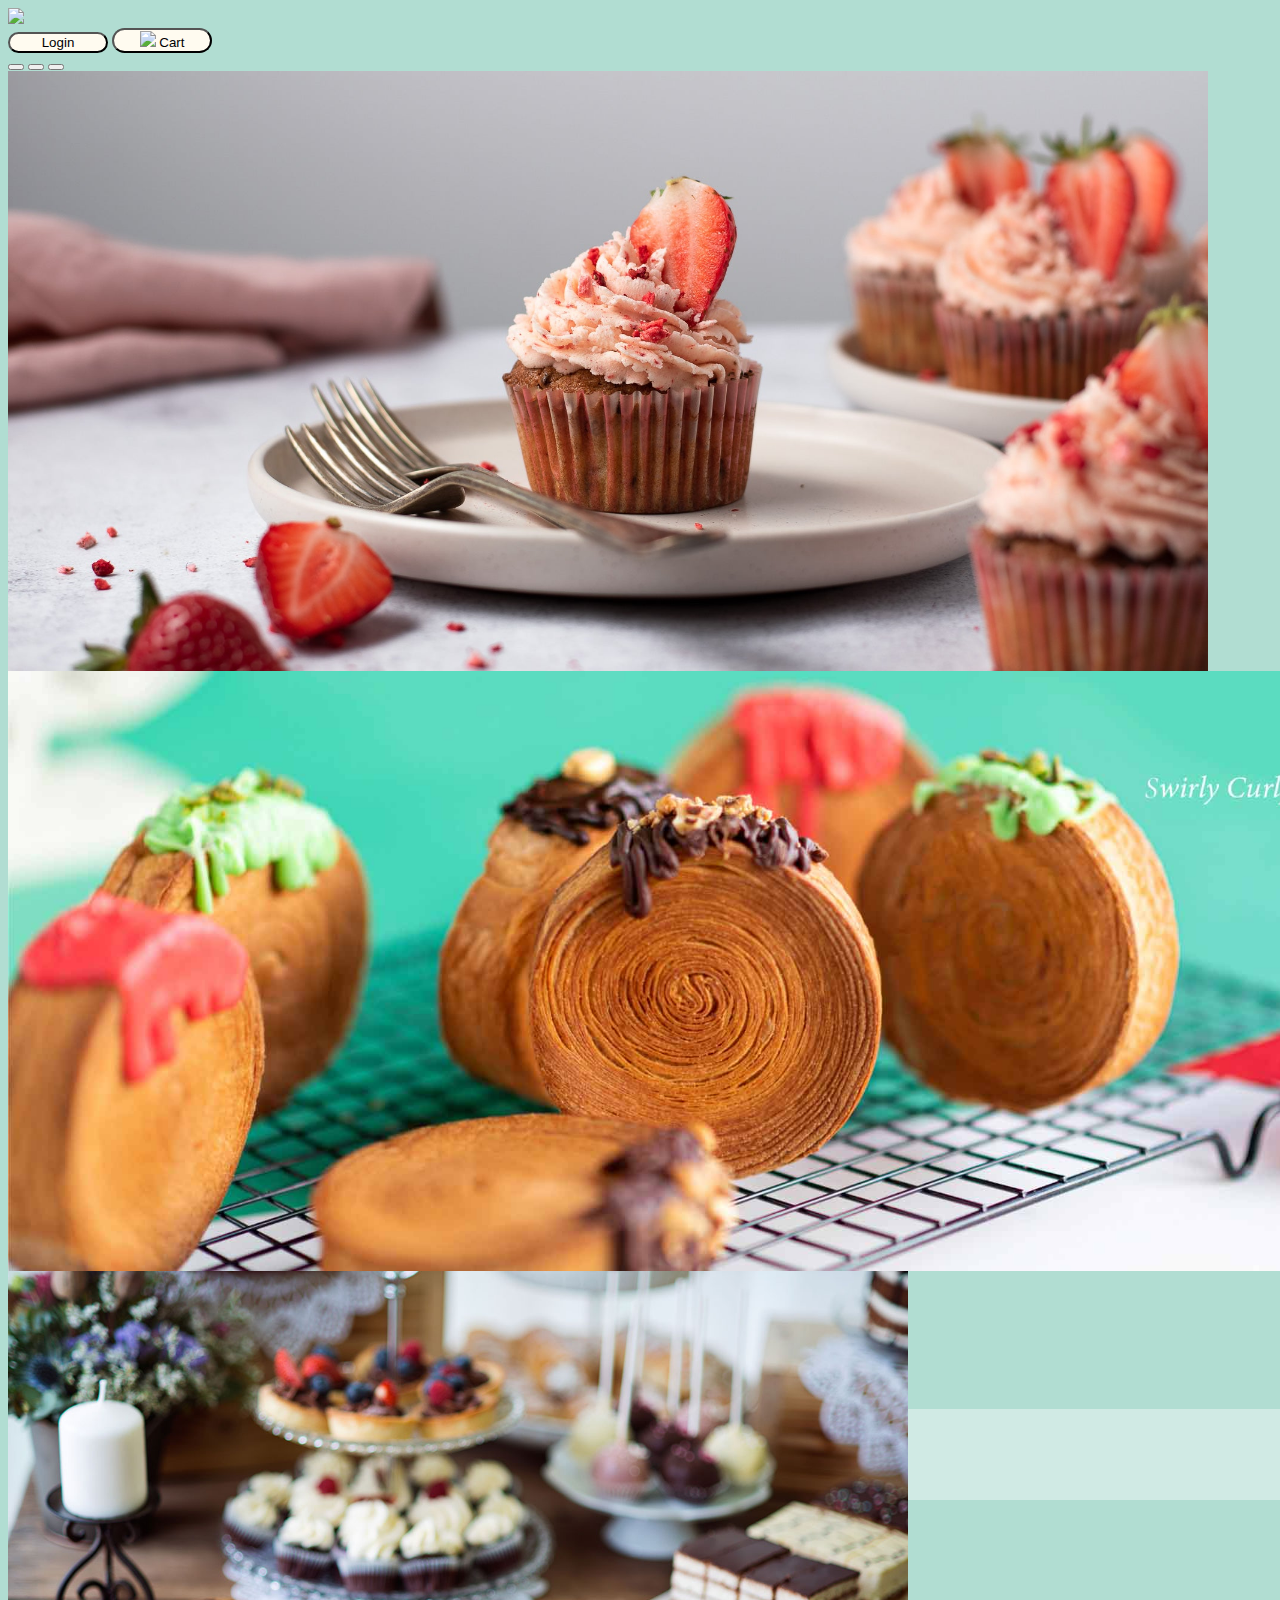
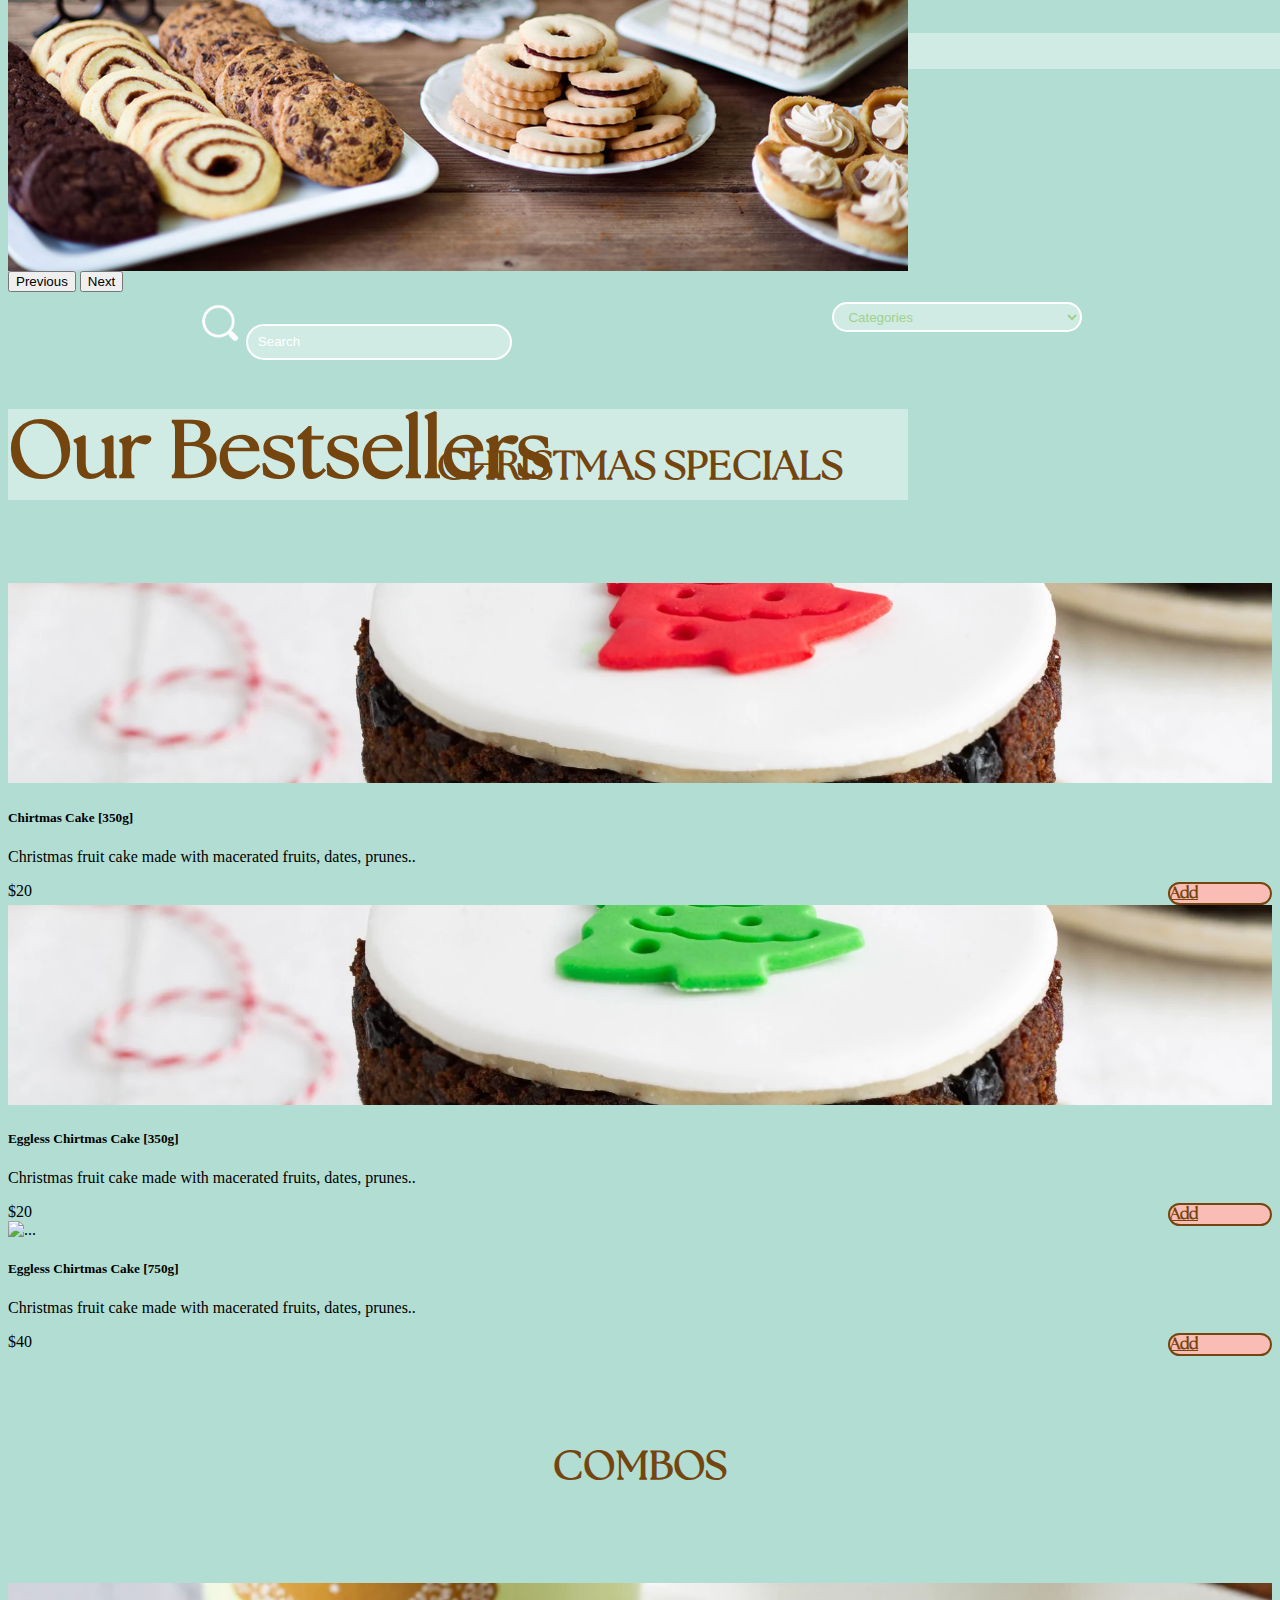
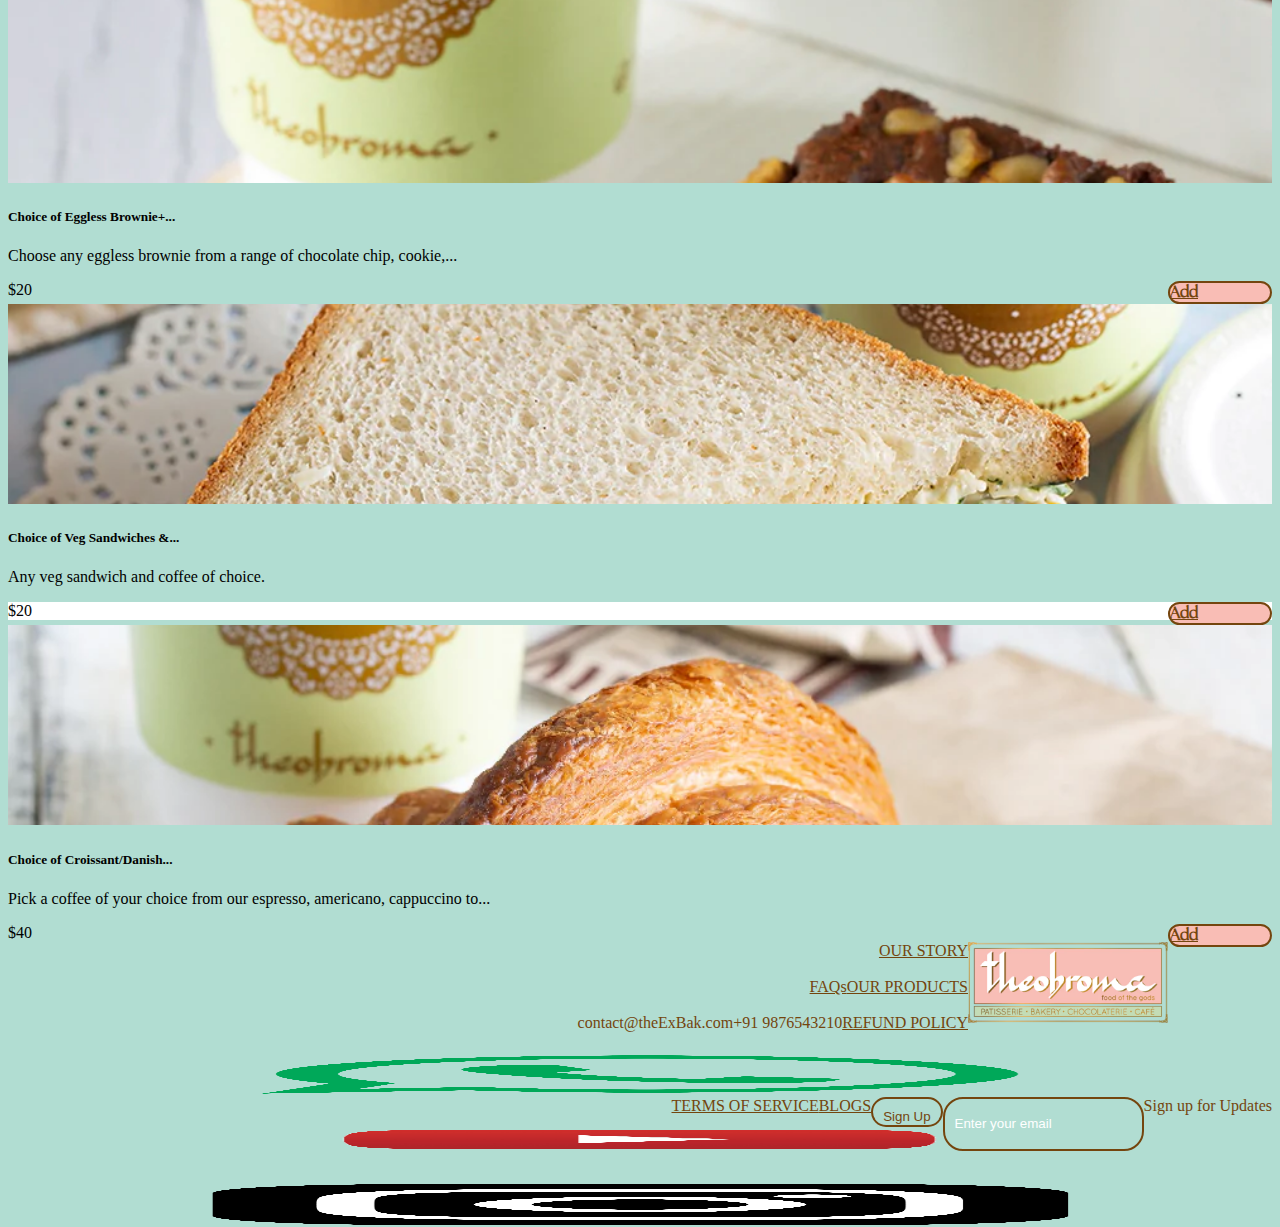
==== commit 00859fe1: "index changes" ====
--- a/index.html
+++ b/index.html
@@ -1,72 +1,3 @@
-<!DOCTYPE html>
-<html lang="en">
-  <head>
-    <meta charset="UTF-8" />
-    <meta http-equiv="X-UA-Compatible" content="IE=edge" />
-    <meta name="viewport" content="width=device-width, initial-scale=1.0" />
-    <title>The Exquisite Bakery</title>
-    <link rel="stylesheet" href="style.css" />
-    <link
-      href="https://cdn.jsdelivr.net/npm/bootstrap@5.3.0-alpha1/dist/css/bootstrap.min.css"
-      rel="stylesheet"
-      integrity="sha384-GLhlTQ8iRABdZLl6O3oVMWSktQOp6b7In1Zl3/Jr59b6EGGoI1aFkw7cmDA6j6gD"
-      crossorigin="anonymous"
-    />
-  </head>
-  <body>
-    <!-- Website Navbar by Ayush Kumar -->
-    <nav class="navbar shadow">
-      <div class="container-fluid">
-        <a class="navbar-brand">
-          <img
-            src="https://cdn.shopify.com/s/files/1/0521/3929/4884/files/theologo.jpg?v=1614330377"
-            class="navbar-logo"
-          />
-        </a>
-        <form class="d-flex" role="search">
-          <button class="btn navbar-btn m-2">Login</button>
-          <button
-            class="btn navbar-btn m-2 d-flex justify-content-center align-items-center"
-          >
-            <img
-              src="https://img.icons8.com/ios-glyphs/30/null/shopping-cart--v1.png"
-              class="cart-icon m-1"
-            />
-            Cart
-          </button>
-        </form>
-      </div>
-    </nav>
-    <!-- Navbar ends here -->
-
-    <!-- Carousel Section -->
-
-    <!-- Carousel Section Ends-->
-
-    <!-- Product Section -->
-
-    <!-- Product Section Ends-->
-
-    <!-- Footer Section -->
-
-    <!-- Footer Section Ends-->
-
-    <!-- Cart Section -->
-
-    <!-- Cart Section Ends-->
-
-    <!-- Dummmm Section -->
-
-    <!-- Dummmm Section Ends-->
-
-    <script
-      src="https://cdn.jsdelivr.net/npm/bootstrap@5.3.0-alpha1/dist/js/bootstrap.bundle.min.js"
-      integrity="sha384-w76AqPfDkMBDXo30jS1Sgez6pr3x5MlQ1ZAGC+nuZB+EYdgRZgiwxhTBTkF7CXvN"
-      crossorigin="anonymous"
-    ></script>
-    <script src="script.js"></script>
-  </body>
-</html>
 <!DOCTYPE html>
 <html lang="en">
 
@@ -80,7 +11,7 @@
   <link href="https://cdn.jsdelivr.net/npm/bootstrap@5.3.0-alpha1/dist/css/bootstrap.min.css" rel="stylesheet"
     integrity="sha384-GLhlTQ8iRABdZLl6O3oVMWSktQOp6b7In1Zl3/Jr59b6EGGoI1aFkw7cmDA6j6gD" crossorigin="anonymous" />
 </head>
-<bo>
+<body>
   <!-- Website Navbar by Ayush Kumar -->
   <nav class="navbar shadow">
     <div class="container-fluid">
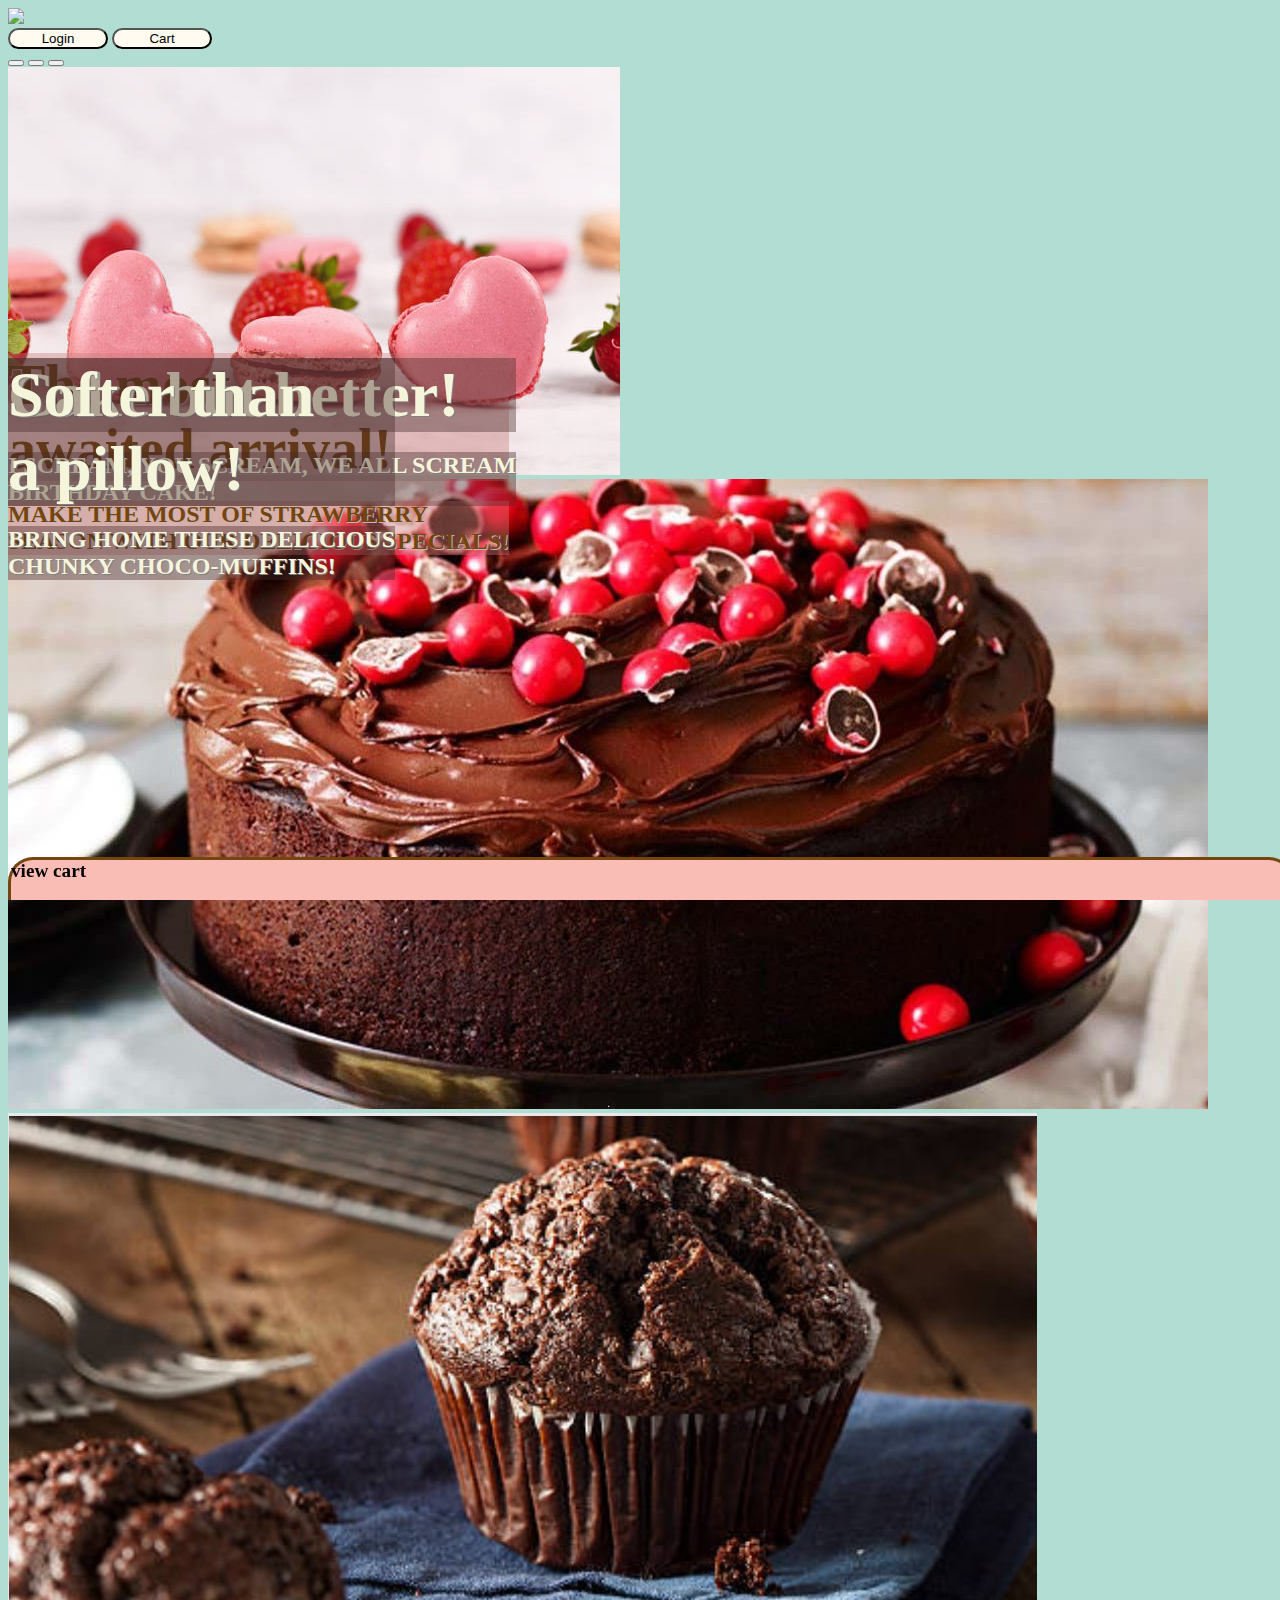
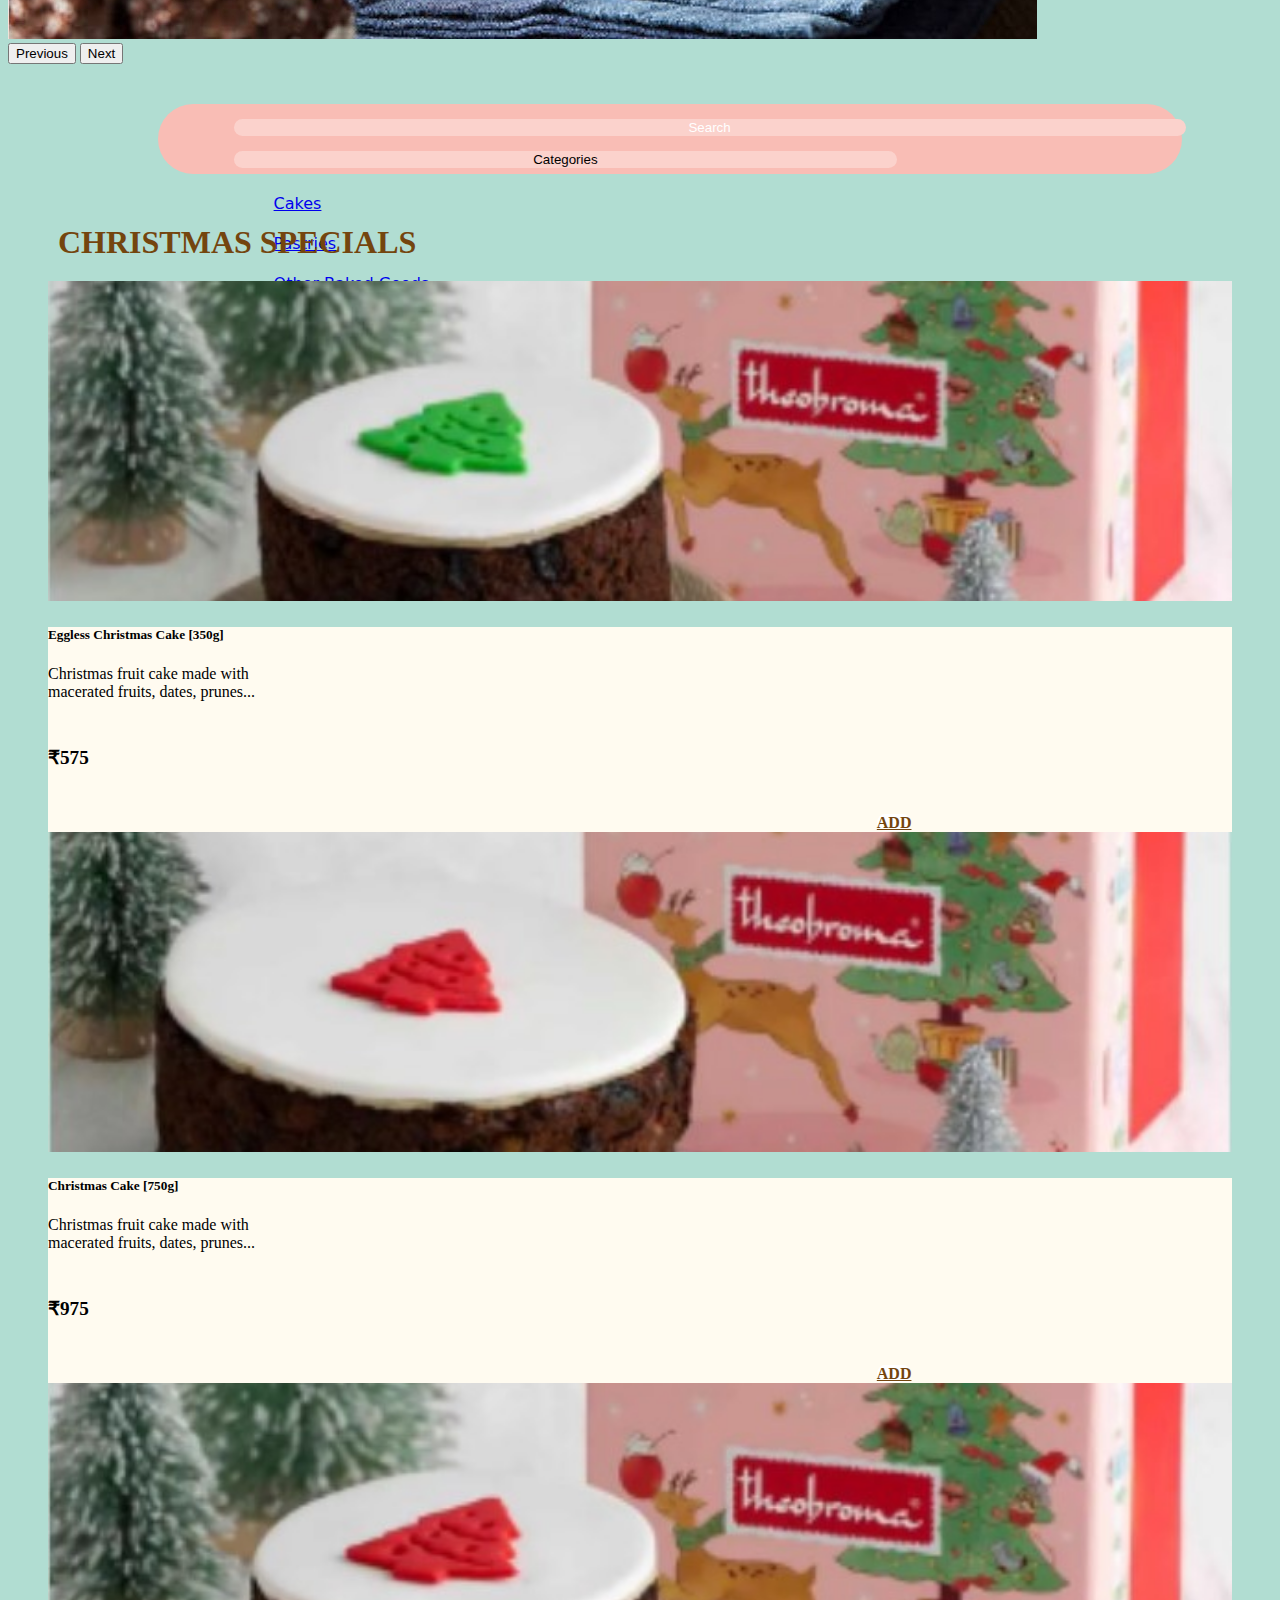
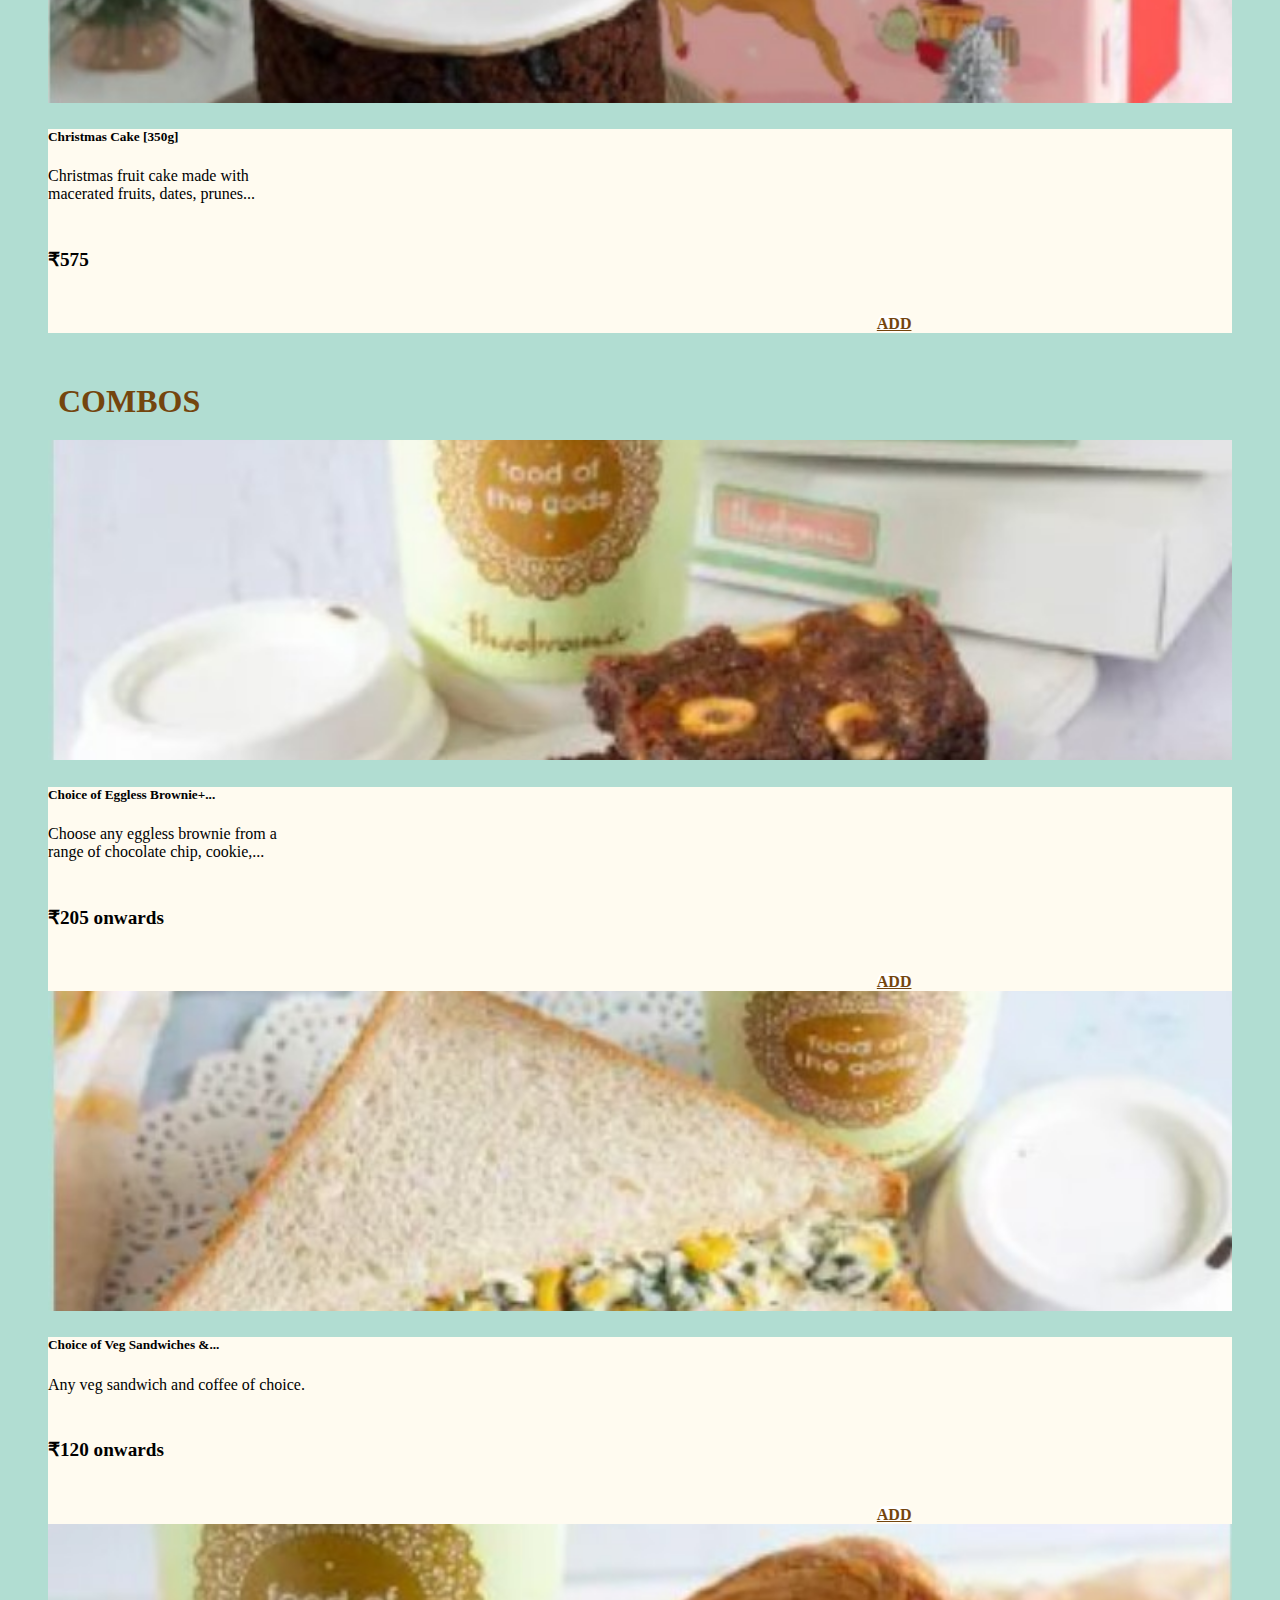
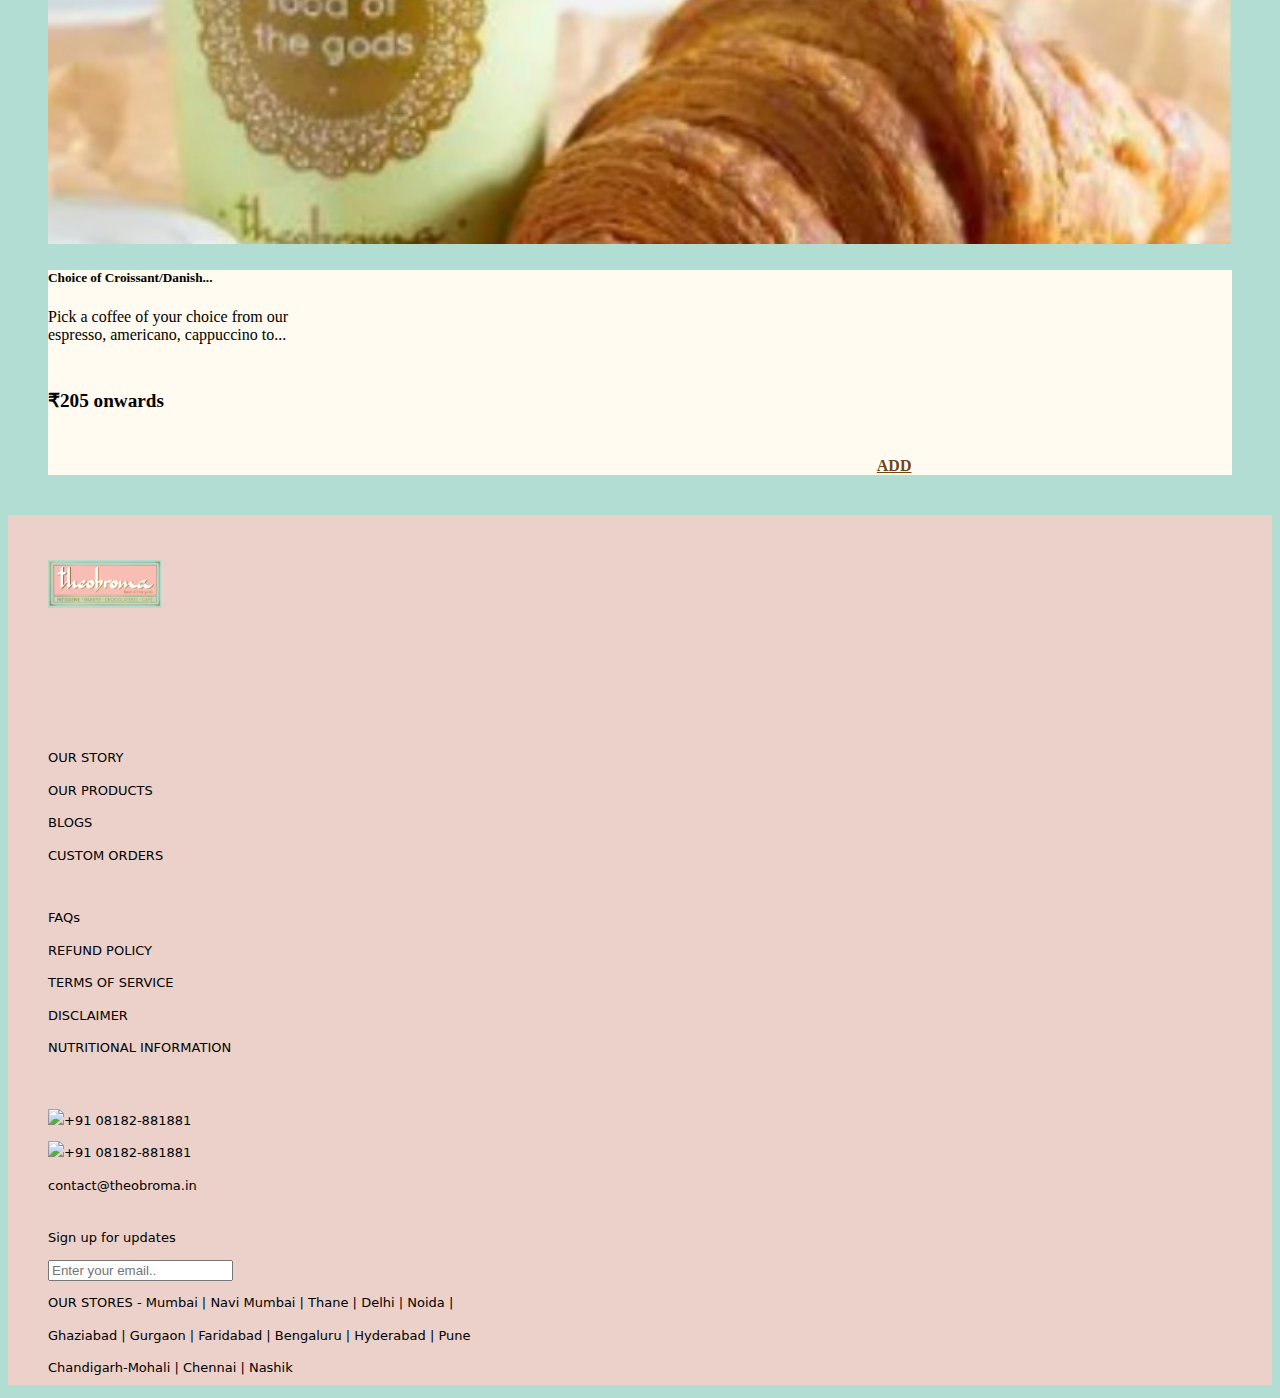
==== commit 33d3fd76: "Debugging-1" ====
--- a/index.html
+++ b/index.html
@@ -1,247 +1,254 @@
 <!DOCTYPE html>
 <html lang="en">
+   <head>
+      <meta charset="UTF-8" />
+      <meta http-equiv="X-UA-Compatible" content="IE=edge" />
+      <meta name="viewport" content="width=device-width, initial-scale=1.0" />
+      <title>The Exquisite Bakery</title>
+      <link rel="stylesheet" href="style.css" />
+      <link
+         href="https://cdn.jsdelivr.net/npm/bootstrap@5.3.0-alpha1/dist/css/bootstrap.min.css"
+         rel="stylesheet"
+         integrity="sha384-GLhlTQ8iRABdZLl6O3oVMWSktQOp6b7In1Zl3/Jr59b6EGGoI1aFkw7cmDA6j6gD"
+         crossorigin="anonymous"
+         />
+      <link rel="stylesheet1" href="https://fonts.googleapis.com/css?family=Audiowide"/>
+   </head>
+   <body>
+      <!-- Website Navbar by Ayush Kumar -->
+      <nav class="navbar shadow">
+         <div class="container-fluid">
+            <a class="navbar-brand">
+            <img
+               src="https://cdn.shopify.com/s/files/1/0521/3929/4884/files/theologo.jpg?v=1614330377"
+               class="navbar-logo"
+               />
+            </a>
+            <form class="d-flex" role="search">
+               <button class="btn navbar-btn m-2" >Login</button>
+               <button
+                  class="btn navbar-btn m-2 d-flex justify-content-center align-items-center" formaction="cart.html"
+                  src="https://img.icons8.com/ios-glyphs/30/null/shopping-cart--v1.png"
+                  class="cart-icon m-1"
+                  />
+               Cart
+               </button>
+            </form>
+         </div>
+      </nav>
+      <!-- Navbar ends here -->
+      <!-- Carousel Section -->
+      <div id="carouselExampleCaptions" class="carousel slide" data-bs-ride="false">
+         <div class="carousel-indicators">
+            <button type="button" data-bs-target="#carouselExampleCaptions" data-bs-slide-to="0" class="active" aria-current="true" aria-label="Slide 1"></button>
+            <button type="button" data-bs-target="#carouselExampleCaptions" data-bs-slide-to="1" aria-label="Slide 2"></button>
+            <button type="button" data-bs-target="#carouselExampleCaptions" data-bs-slide-to="2" aria-label="Slide 3"></button>
+         </div>
+         <div class="carousel-inner">
+            <div class="carousel-item active">
+               <img src="./assets/images/macaron.jpg" class="d-block w-100 cake1" alt="...">
+               <div container>
+               <div class="carousel-caption d-none d-md-block">
+                  <h1 class="headerfont">The most <br>
+                     awaited arrival! <br>
+                  </h1>
+                  <h2 class="contentfont">
+                     MAKE THE MOST OF STRAWBERRY <br> SEASON WITH OUR DELICIOUS SPECIALS!
+                  </h2>
+               </div>
+               </div>
+            </div>
+            <div class="carousel-item">
+               <img src="./assets/images/cake2.jpg" class="d-block w-100" alt="...">
+               <div class="carousel-caption d-none d-md-block">
+                  <h1 class="headerfontlight"> Cake but better!<br></h1>
+                  <h2 class="contentfontlight">
+                     I SCREAM, YOU SCREAM, WE ALL SCREAM <br> BIRTHDAY CAKE!
+                  </h2>
+               </div>
+            </div>
+            <div class="carousel-item">
+               <img src="./assets/images/bakery5.jpg" class="d-block w-100" alt="...">
+               <div class="carousel-caption d-none d-md-block">
+                  <h1 class="headerfontlight" >Softer than <br> a pillow! <br></h1>
+                  <h2 class="contentfontlight">
+                     BRING HOME THESE DELICIOUS <br>  CHUNKY CHOCO-MUFFINS!
+                  </h2>
+               </div>
+            </div>
+         </div>
+         <button class="carousel-control-prev" type="button" data-bs-target="#carouselExampleCaptions" data-bs-slide="prev">
+         <span class="carousel-control-prev-icon" aria-hidden="true"></span>
+         <span class="visually-hidden">Previous</span>
+         </button>
+         <button class="carousel-control-next" type="button" data-bs-target="#carouselExampleCaptions" data-bs-slide="next">
+         <span class="carousel-control-next-icon" aria-hidden="true"></span>
+         <span class="visually-hidden">Next</span>
+         </button>
+      </div>
+      <!-- Carousel Section Ends-->
+      <!--Search Bar and Categories-->
+      <div class="searchbarrow row">
+         <div class="col-8">
+            <input type="text" class="searchTerm" placeholder="Search" aria-label="Search" aria-describedby="basic-addon1"m-2>
+         </div>
+         <div class="col-4">
+            <div class="dropdown">
+               <button class="searchbarcategories btn btn-secondary dropdown-toggle" type="button" data-bs-toggle="dropdown" aria-expanded="false">
+               Categories
+               </button>
+               <ul class="dropdown-menu">
+                  <li><a class="dropdown-item" href="#">Cakes</a></li>
+                  <li><a class="dropdown-item" href="#">Pastries</a></li>
+                  <li><a class="dropdown-item" href="#">Other Baked Goods</a></li>
+               </ul>
+            </div>
+         </div>
+      </div>
+      <!--Search Bar and Categories Ends-->
+      <!-- Product Section -->
+      <h3> CHRISTMAS SPECIALS</h3>
+      <div container>
+         <div class="row product1">
+            <div class="col-4">
+               <div class="c0 card">
+                  <img src="./assets/images/c1.jpg" class="card-img-top" alt="Fissure in Sandstone"/>
+                  <div class="card-body">
+                     <h5 class="card-title">Eggless Christmas Cake [350g] </h5>
+                     <p class="card-text">Christmas fruit cake made with <br>
+                        macerated fruits, dates, prunes...
+                     </p>
+                     <h6> ₹575 </h6>
+                     <a href="#!" class="addcart btn btn-primary">ADD</a>
+                  </div>
+               </div>
+            </div>
+            <div class="col-4">
+               <div class="c1 card">
+                  <img src="./assets/images/c2.jpg" class="card-img-top" alt="Fissure in Sandstone"/>
+                  <div class="card-body">
+                     <h5 class="card-title">Christmas Cake [750g]</h5>
+                     <p class="card-text">Christmas fruit cake made with <br>
+                        macerated fruits, dates, prunes...
+                     </p>
+                     <h6> ₹975 </h6>
+                     <a href="#!" class="addcart btn btn-primary">ADD</a>
+                  </div>
+               </div>
+            </div>
+            <div class="col-4">
+               <div class="c2 card">
+                  <img src="./assets/images/c3.jpg" class="card-img-top" alt="Fissure in Sandstone"/>
+                  <div class="card-body">
+                     <h5 class="card-title">Christmas Cake [350g]</h5>
+                     <p class="card-text">Christmas fruit cake made with <br>
+                        macerated fruits, dates, prunes...
+                     </p>
+                     <h6> ₹575 </h6>
+                     <a href="#!" class="addcart btn btn-primary">ADD</a>
+                  </div>
+               </div>
+            </div>
+         </div>
+      </div>
+      <h3> COMBOS</h3>
+      <div container>
+         <div class="row product2">
+            <div class="col-4">
+               <div class="c3 card">
+                  <img src="./assets/images/c4.jpg" class="card-img-top" alt="Fissure in Sandstone"/>
+                  <div class="card-body">
+                     <h5 class="card-title">Choice of Eggless Brownie+...</h5>
+                     <p class="card-text">Choose any eggless brownie from a <br>
+                        range of chocolate chip, cookie,...
+                     </p>
+                     <h6> ₹205 onwards </h6>
+                     <a href="#!" class="addcart btn btn-primary">ADD</a>
+                  </div>
+               </div>
+            </div>
+            <div class="col-4">
+               <div class="c4 card">
+                  <img src="./assets/images/c5.jpg" class="card-img-top" alt="Fissure in Sandstone"/>
+                  <div class="card-body">
+                     <h5 class="card-title">Choice of Veg Sandwiches &...</h5>
+                     <p class="card-text">Any veg sandwich and coffee of choice.
+                     <h6> ₹120 onwards </h6>
+                     </p>
+                     <a href="#!" class="addcart btn btn-primary">ADD</a>
+                  </div>
+               </div>
+            </div>
+            <div class="col-4">
+               <div class="c5 card">
+                  <img src="./assets/images/c6.jpg" class="card-img-top" alt="Fissure in Sandstone"/>
+                  <div class="card-body">
+                     <h5 class="card-title">Choice of Croissant/Danish...</h5>
+                     <p class="card-text">Pick a coffee of your choice from our <br>
+                        espresso, americano, cappuccino to...
+                     </p>
+                     <h6> ₹205 onwards </h6>
+                     <a href="#!" class="addcart btn btn-primary">ADD</a>
+                  </div>
+               </div>
+            </div>
+         </div>
+      </div>
+      <!-- Product Section Ends-->
+      <!-- Footer Section -->
+      <div class="row cartfinal">
+         <h7> view cart </h7>
+        </a>
+      </div>
 
-<head>
-  <meta charset="UTF-8" />
-  <meta http-equiv="X-UA-Compatible" content="IE=edge" />
-  <meta name="viewport" content="width=device-width, initial-scale=1.0" />
-  <title>The Exquisite Bakery</title>
-  <link rel="stylesheet" href="style.css" />
-  <script src="https://kit.fontawesome.com/yourcode.js" crossorigin="anonymous"></script>
-  <link href="https://cdn.jsdelivr.net/npm/bootstrap@5.3.0-alpha1/dist/css/bootstrap.min.css" rel="stylesheet"
-    integrity="sha384-GLhlTQ8iRABdZLl6O3oVMWSktQOp6b7In1Zl3/Jr59b6EGGoI1aFkw7cmDA6j6gD" crossorigin="anonymous" />
-</head>
-<body>
-  <!-- Website Navbar by Ayush Kumar -->
-  <nav class="navbar shadow">
-    <div class="container-fluid">
-      <a class="navbar-brand">
-        <img src="https://cdn.shopify.com/s/files/1/0521/3929/4884/files/theologo.jpg?v=1614330377"
-          class="navbar-logo" />
-      </a>
-      <form class="d-flex" role="search">
-        <button class="btn navbar-btn m-2">Login</button>
-        <button class="btn navbar-btn m-2 d-flex justify-content-center align-items-center">
-          <img src="https://img.icons8.com/ios-glyphs/30/null/shopping-cart--v1.png" class="cart-icon m-1" />
-          Cart
-        </button>
-      </form>
-    </div>
-  </nav>
-  <!-- Navbar ends here -->
-  <!-- Carousel Start-->
-  <div id="carouselExampleAutoplaying" class="carousel slide" data-bs-ride="carousel">
-    <div class="carousel-indicators">
-      <button type="button" data-bs-target="#carouselExampleAutoplaying" data-bs-slide-to="0" class="active"
-        aria-current="true" aria-label="Slide 1"></button>
-      <button type="button" data-bs-target="#carouselExampleAutoplaying" data-bs-slide-to="1"
-        aria-label="Slide 2"></button>
-      <button type="button" data-bs-target="#carouselExampleAutoplaying" data-bs-slide-to="2"
-        aria-label="Slide 3"></button>
-    </div>
-    <div class="carousel-inner">
-      <div class="carousel-item  active d-flex">
-        <img src="./Assets/imgs/s.jpg" class="d-block w-100" alt="...">
-        <div class="carousel-caption text-center align-items-center">
-          <h5 class="carousel-head m-0 ">It is finally here</h5>
-          <p class="carousel-subtitle ">Enjoy our strawberry delicacies this holiday season</p>
-          <button type="button" class="btn btn-outline-primary know-more">Know More</button>
-        </div>
-      </div>
-      <div class="carousel-item text-center">
-        <img src="./Assets/imgs/abc.jpg" class="d-block w-100" alt="...">
-        <div class="carousel-caption text-center">
-          <h5 class="carousel-head m-0 ">The Newest Addition</h5>
-          <p class="carousel-subtitle ">These crunchy, yummy swiss rolls are waiting for you</p>
-          <button type="button" class="btn btn-outline-primary know-more">Know More</button>
-        </div>
-      </div>
-      <div class="carousel-item text-center">
-        <img src="./Assets/imgs/a1.jpg" class="d-block w-100" alt="...">
-        <div class="carousel-caption text-center">
-          <h5 class="carousel-head m-0">Our Bestsellers</h5>
-          <p class="carousel-subtitle text-center">Do not forget to try some of our delicious cookies</p>
-          <button type="button" class="btn btn-outline-primary know-more">Know More</button>
-        </div>
-      </div>
-    </div>
-    <button class="carousel-control-prev" type="button" data-bs-target="#carouselExampleAutoplaying"
-      data-bs-slide="prev">
-      <span class="carousel-control-prev-icon" aria-hidden="true"></span>
-      <span class="visually-hidden">Previous</span>
-    </button>
-    <button class="carousel-control-next" type="button" data-bs-target="#carouselExampleAutoplaying"
-      data-bs-slide="next">
-      <span class="carousel-control-next-icon" aria-hidden="true"></span>
-      <span class="visually-hidden">Next</span>
-    </button>
-  </div>
-  <!-- Carousel Ends-->
-  <!-- Search Start-->
-  <div class="container">
-    <div class="srch">
-      <form class="bar_search">
-        <i class="fas fa-thin fa-magnifying-glass"></i>
-        <img src="./Assets/imgs/—Pngtree—white magnifying glass icon_4457058.png" alt=",," class="iconsearch">
-        <input class="sbox" type="text" placeholder="Search">
-        <select class="categories" placeholder="Categories">
-          <option value="Categories" selected>Categories</option>
-          <option value="Cakes">Cakes</option>
-          <option value="Cookies">Cookies</option>
-          <option value="Pastries">Pastries</option>
-        </select>
-      </form>
-    </div>
-  </div>
-
-  <div class="container">
-
-    <div class="christmas mt-5 mb-5">
-      <h6 class="contentheading">CHRISTMAS SPECIALS</h6>
-      <div class="row c_row">
-        <div class="col-4">
-          <div class="card one">
-            <img src="./Assets/imgs/cake1.webp" class="card-img-top" alt="...">
-            <div class="card-body">
-              <h5 class="card-title">Chirtmas Cake [350g]</h5>
-              <p class="card-text">Christmas fruit cake made with macerated fruits, dates, prunes..</p>
-              <span>$20 </span>
-              <a href="#" class="btn btn-primary add">Add</a>
-            </div>
-          </div>
-        </div>
-        <div class="col-4">
-          <div class="card one">
-            <img src="./Assets/imgs/cake2.webp" class="card-img-top" alt="...">
-            <div class="card-body">
-              <h5 class="card-title">Eggless Chirtmas Cake [350g]</h5>
-              <p class="card-text">Christmas fruit cake made with macerated fruits, dates, prunes..</p>
-              <span>$20 </span>
-              <a href="#" class="btn btn-primary add">Add</a>
-            </div>
-          </div>
-        </div>
-        <div class="col-4">
-          <div class="card one">
-            <img src="./Assets/imgs/cake3.webp" class="card-img-top" alt="...">
-            <div class="card-body">
-              <h5 class="card-title">Eggless Chirtmas Cake [750g]</h5>
-              <p class="card-text">Christmas fruit cake made with macerated fruits, dates, prunes..</p>
-              <span>$40</span>
-              <a href="#" class="btn btn-primary add">Add</a>
-            </div>
-          </div>
-        </div>
-      </div>
-    </div>
-
-    <div class="combos mt-5 mb-5">
-
-      <h6 class="contentheading mt-5">COMBOS</h6>
-        <div class="row c_row">
-          <div class="col-4">
-            <div class="card one">
-              <img src="./Assets/imgs/brownie.webp" class="card-img-top" alt="...">
-              <div class="card-body">
-                <h5 class="card-title">Choice of Eggless Brownie+...</h5>
-                <p class="card-text">Choose any eggless brownie from a range of chocolate chip, cookie,...</p>
-                <span>$20 </span>
-                <a href="#" class="btn btn-primary add">Add</a>
-              </div>
-            </div>
-          </div>
-          <div class="col-4">
-            <div class="card one">
-              <img src="./Assets/imgs/sandwich.webp" class="card-img-top" alt="...">
-              <div class="card-body">
-                <h5 class="card-title">Choice of Veg Sandwiches &...</h5>
-                <p class="card-text">Any veg sandwich and coffee of choice.</p>
-              </div>
-              <div class="card-footer">
-                <span>$20 </span>
-                <a href="#" class="btn btn-primary add">Add</a>
-              </div>
-            </div>
-          </div>
-          <div class="col-4">
-            <div class="card one">
-              <img src="./Assets/imgs/croissant.webp" class="card-img-top" alt="...">
-              <div class="card-body">
-                <h5 class="card-title">Choice of Croissant/Danish...</h5>
-                <p class="card-text">Pick a coffee of your choice from our espresso, americano, cappuccino to...</p>
-                <span>$40 </span>
-                <a href="#" class="btn btn-primary add">Add</a>
-              </div>
-            </div>
-          </div>
-        </div>
-    </div>
-  </div>
-  <!-- Search End-->
-  <!--Christmas Specials-->
-  <!--Christmas specials end-->
-  <!--Combos Start-->
-  <!--Combos end -->
-  <!-- <hr class="line"> -->
-  <!--FOOTER-->
-  <footer class="footer container">
-    <div class="row">
-      <div class="col col-lg-2 ml-3 footlogo">
-        <img src="./Assets/imgs/logo-footer.webp" class="flogo foot">
-      </div>
-      <div class="col col-lg-2 ml-3">
-        <a class="foot" href="..">OUR STORY</a>
-        <br><br>
-        <a class="foot" href="..">OUR PRODUCTS</a>
-      </div>
-      <div class="col col-lg-2 ml-3">
-        <a class="foot" href="..">FAQs</a>
-        <br><br>
-        <a class="foot" href="..">REFUND POLICY</a>
-      </div>
-      <div class="col col-lg-2 ml-3">
-        <span class="foot">+91 9876543210</span>
-        <span class="foot">contact@theExBak.com</span>
-        <div class="footicon row">
-          <div class="col col-sm-4"><img class="footicon" src="./Assets/imgs/wa.png"></div>
-          <div class="col col-sm-4"><img class="footicon" src="./Assets/imgs/yt.png"></div>
-          <div class="col col-sm-4"><img class="footicon" src="./Assets/imgs/ig.png"></div>
-        </div>
-      </div>
-      <div class="col col-lg-3 ml-3">
-        <span class="foot">Sign up for Updates</span>
-        <br>
-        <form>
-          <div class="row">
-            <div class="col col-8">
-              <span><input class="foot Signup" type="text" placeholder="Enter your email"></span>
-            </div>
-            <div class="col col-4">
-              <button class="foot btn btn-outline-primary Signup" style="text-align: center">Sign Up</button>
-            </div>
-          </div>
-        </form>
-      </div>
-    </div>
-    <div class="row">
-      <div class="col col-lg-2 ml-3 footlogo">
-        <span></span>
-      </div>
-      <div class="col col-lg-2 ml-3">
-        <a class="foot" href="..">BLOGS</a>
-      </div>
-      <div class="col col-lg-2 ml-3">
-        <a class="foot" href="..">TERMS OF SERVICE</a>
-      </div>
-    </div>
-  </footer>
-  </div>
-  <!--Footer ends-->
-  <!--view cart start-->
-  <script src="https://cdn.jsdelivr.net/npm/bootstrap@5.3.0-alpha1/dist/js/bootstrap.bundle.min.js"
-    integrity="sha384-w76AqPfDkMBDXo30jS1Sgez6pr3x5MlQ1ZAGC+nuZB+EYdgRZgiwxhTBTkF7CXvN"
-    crossorigin="anonymous"></script>
-  <script src="script.js"></script>
-  </body>
-
+      <div class="row footer">
+         <div class="col-2 logo">
+            <img src="./assets/images/logo footewr.jpg" class="footer-logo" alt="Fissure in Sandstone"/>
+         </div>
+         <div class="fo2 col-2">
+            <ul>
+            <li>OUR STORY</li>
+            <li>OUR PRODUCTS</li>
+            <li>BLOGS</li>
+            <li>CUSTOM ORDERS</li>
+         </div>
+         <div class="col-2 fo3">
+            <ul>
+            <li>FAQs</li>
+            <li>REFUND POLICY</li>
+            <li>TERMS OF SERVICE</li>
+            <li>DISCLAIMER</li>
+            <li>NUTRITIONAL INFORMATION</li>
+         </div>
+         <div class="col-2 fo4">
+            <ul>
+            <li><img
+               src="https://img.icons8.com/ios-glyphs/30/null/phone--v1.png"
+               class="footerlogocol"/>+91 08182-881881</li>
+            <li><img
+              src="https://img.icons8.com/ios-glyphs/30/null/filled-message.png"
+              class="footerlogocol"/>+91 08182-881881</li>contact@theobroma.in</li>
+         </div>
+         <div class="col-4 fo5">
+            <ul>
+            <li>Sign up for updates </li>
+            <li><input type="text" class="search" placeholder="Enter your email.." aria-label="Search" aria-describedby="basic-addon1"m-2></li>
+            <li>OUR STORES - Mumbai | Navi Mumbai | Thane | Delhi | Noida |<br>
+               Ghaziabad | Gurgaon | Faridabad | Bengaluru | Hyderabad | Pune 
+               <br> Chandigarh-Mohali | Chennai | Nashik
+            </li>
+         </div>
+      </div>
+      <!-- Footer Section Ends-->
+      <!-- Cart Section -->
+      <!-- Cart Section Ends-->
+      <!-- Dummmm Section -->
+      <!-- Dummmm Section Ends-->
+      <script
+         src="https://cdn.jsdelivr.net/npm/bootstrap@5.3.0-alpha1/dist/js/bootstrap.bundle.min.js"
+         integrity="sha384-w76AqPfDkMBDXo30jS1Sgez6pr3x5MlQ1ZAGC+nuZB+EYdgRZgiwxhTBTkF7CXvN"
+         crossorigin="anonymous"
+         ></script>
+      <script src="script.js"></script>
+   </body>
 </html>--- a/style.css
+++ b/style.css
@@ -4,7 +4,7 @@
 Exquisite yellow: #FFFBF0
 Exquisite red:#F9BDB5
 Exquisite green: #B1DDD2
-
+brown: #74450e
 
 */
 
@@ -16,9 +16,6 @@
   background-color: #b1ddd2 !important;
 }
 
-body {
-  background-color: #b1ddd2 !important;
-}
 .navbar-btn {
   background-color: #fffbf0 !important;
   color: #000;
@@ -30,189 +27,332 @@
   width: 20px;
 }
 
-.carousel-item,
-.d-block {
-  width: min-content;
-  height: 600px;
+.cake1{
+  max-height:100vh ;
+}
+
+.cake2{
+  max-height:100vh ;
+}
+
+.cake3{
+  max-height:100vh ;
+}
+.carousel-caption{
+  position: absolute !important;
+  top: 35% !important;
 }
 
 @font-face {
-  font-family: "Exquisitefont";
-  src: url(./Assets/font/Fontspring-DEMO-theseasons-reg.otf);
-  font-weight: normal;
-  font-style: normal;
-}
-
-.carousel-head {
-  font-size: 500%;
-  font-family: "Exquisitefont";
-  color: #74450e;
-  background-color: rgba(255, 255, 255, 0.4);
-  vertical-align: middle !important;
-}
-
-.carousel-subtitle {
-  font-size: 200%;
-  font-family: "Exquisitefont";
-  color: #74450e;
-  background-color: rgba(255, 255, 255, 0.4);
-  vertical-align: middle;
-}
-
-.know-more {
-  background-color: #b1ddd2 !important;
+  font-family: theseasonsdup;
+  src: url(CantataOne-Regular.ttf);
+}
+
+.headerfont {
+  font-family: theseasonsdup;
   color: #74450e !important;
-  font-family: "Exquisitefont" !important;
-  border: 3px solid #74450e !important;
-  border-radius: 15px !important;
-  font-size: 150% !important;
-}
-
-/* .container>srch {
-  background-color: #f9bdb5;
-  width: 55% !important;
-  margin: auto;
-  -webkit-border-radius: 20px;
-  -moz-border-radius: 20px;
-  border-radius: 20px;
-  border: 3px solid #74450e;
-  height: 72px;
-} */
-.srch {
-  width: 70% !important;
-  height: 50px;
-  margin: 10px auto;
-}
-
-.bar_search {
-  display: table-cell;
-  vertical-align: middle;
-  height: 50px;
-}
-
-.sbox,
-.categories {
-  background-color: rgba(255, 255, 255, 0.4) !important;
-  -webkit-border-radius: 20px;
-  -moz-border-radius: 20px;
-  border-radius: 20px;
-  border: 2px solid #fff;
-  color: #a0d18c;
-  width: 250px;
-  height: 30px;
-  padding-left: 10px;
-}
-
-::placeholder {
+  font-weight: 900 !important;
+  font-size: 3.5em !important;
+  margin-bottom: 20px !important ;
+  text-shadow: 1px 1px rgb(195, 183, 183);
+  background-color: rgba(202, 124, 124, 0.4);
+}
+
+.contentfont {
+  font-family: theseasonsdup;
+  color: #74450e !important;
+  font-weight: 600 !important;
+  font-size: 1.5em !important;
+  text-shadow: 1px 1px rgb(195, 183, 183);
+  background-color: rgba(202, 124, 124, 0.4);
+}
+
+.headerfontlight{
+  font-family: theseasonsdup;
+  color: beige !important;
+  font-weight: 900 !important;
+  font-size: 4em !important;
+  margin-bottom: 20px !important ;
+  text-shadow: 1px 1px grey;
+  background-color: rgba(71, 41, 41, 0.4);
+}
+
+.contentfontlight {
+  font-family: theseasonsdup;
+  color: beige !important;
+  font-weight: 600 !important;
+  font-size: 1.5em !important;
+  text-shadow: 1px 1px grey;
+  background-color: rgba(71, 41, 41, 0.4);
+}
+
+.searchbarrow{
+  height: 70px;
+  background-color:#F9BDB5;
+  padding-left: 2cm;
+  border-radius: 50px;
+  width: 75%;
+  margin-left: 150px !important;
+  margin-top: 40px !important;
+}
+
+.searchTerm::placeholder { /* Microsoft Edge */
+  color: white;
+  text-align: center;
+}
+.searchbarcategories{
+  margin-top: 15px;
+  background-color: #FBD2CC !important;
+  width: 70%;
+  border-radius: 25px!important;
+  border-style: none !important;
+}
+
+.searchTerm{
+  background-color: #FBD2CC;
+  border-radius: 25px;
+  border-style: none;
+  width: 100%;
+  margin-top: 15px;
+  height: 55%;}
+
+  body{
+    background-color: #b1ddd2 !important;
+  }
+
+  h3{
+    font-family: theseasonsdup;
+  color: #74450e !important;
+  font-weight: 900 !important;
+  font-size: 200% !important;
+  margin-bottom: 20px !important ;
+  margin-left: 50px;
+  margin-top: 50px !important
+  }
+
+.product1{
+  padding-left: 2.5em;
+  padding-right: 2.5em;
+}
+
+.product2{
+  padding-left: 2.5em;
+  padding-right: 2.5em;
+  padding-bottom: 2.5em;
+}
+
+
+
+.c0{
+  
+ 
+
+  width: 100% !important;
+  height: 100% !important;
+}
+
+.c1{
+
+width: 100% !important;
+height: 100% !important;}
+
+.c2{
+ 
+  width: 100% !important;
+  height: 100% !important;
+}
+
+.c3{
+ 
+
+  width: 100% !important;
+  height: 100% !important;
+}
+
+.c4{
+ 
+
+  width: 100% !important;
+  height: 100% !important;
+  
+}
+
+.c5{
+ 
+
+  width: 100% !important;
+  height: 100% !important;
+  
+}
+
+.card-body{
+  background-color: #fffbf0 !important;
+}
+
+.card-img-top {
+  width: 100%;
+  height: 25vw;
+  object-fit: cover;
+}
+.addcart{
+  background-color: white !important;
+  border-radius: 50px !important;
+  border-color: #74450e !important;
+  border-width: 4px !important;
+  width: 90px;
+  color: #74450e !important;
+  font-weight: 900 !important;
+  position:relative;
+  left: 70% !important;
+
+}
+
+
+h6{
+  font-weight: 900 !important;
+  font-size: larger !important;
+}
+
+.cartfinal{
+
+  background-color: #F9BDB5 !important;
+  border-top-right-radius: 25px !important;
+  border-top-left-radius: 25px !important;
+  border-color: #74450e !important;
+  border-bottom: none !important;
+  border-style: solid;
+  width: 100% !important;
+  height: 40px !important; 
+  margin: 0% !important;
+  position: fixed;
+  bottom: 0;
+
+}
+ul{
+  list-style-type: none;
+  font-family: system-ui, -apple-system, BlinkMacSystemFont, 'Segoe UI', Roboto, Oxygen, Ubuntu, Cantarell, 'Open Sans', 'Helvetica Neue', sans-serif;
+  line-height: 2.5em;}
+h7{
+  text-align: center !important;
+  margin-top: 6px !important;
+  font-weight: 900 !important;
+  font-size: larger !important;
+}
+
+.footer-logo{
+  width: 3cm;
+  margin-top: 45px ;
+  margin-left: 40px;
+  margin-bottom: 90px;
+  margin-right: 10px;
+
+}
+
+.footerlogocol{
+  width: 1em;
+}
+
+.footer{
+  background-color:#EBD1C9 !important;
+
+}
+
+.fo2{
+  margin: left 60px !important;
+  font-size: small;
+  margin-top: 40px !important;
+}
+
+.fo3{
+  font-size: small;
+  margin-top: 30px !important;
+}
+
+.fo4{
+  font-size: small;
+  margin-top: 40px !important;
+}
+
+.fo5{
+  font-size: small;
+  margin-top: 20px !important;
+}
+
+.cart{
+  background-color: white !important;
+}
+
+h9{
+  font-weight: 500;
+  font-size: larger;
+  margin-left: 25px;
+}
+
+h10{
+  margin-left: 25px;
+  margin-top: 50px !important;
+}
+
+h11{
+  margin-left: 25px;
+  margin-bottom: 15px;
+}
+
+h12{
+  margin-left: 25px;
+}
+
+h13{
+ margin-left:  30px;
+}
+
+.cartremove{
+  margin-right: 10px;
+  width:3% !important;
+  margin-bottom: 3px !important;
+}
+
+.cartadd{
+  margin-right: 10px;
+  width:3% !important;
+  margin-bottom: 3px !important;
+  margin-left: 10px !important;
+}
+
+h15{
+  font-weight: 600 !important;
+margin-left: 170px !important;
+margin-bottom: 100px !important;}
+
+h16{
+  margin-left: 25px;
+}
+
+h17{
+  margin-left: 280px !important;
+  font-weight: 700 !important;
+  font-size: medium !important;
+}
+
+h18{
+  margin-left: 25px !important;
+  font-weight: 700 !important;
+  font-size: medium !important;
+}
+
+.cart-btn-shop {
+  background-color: #fffbf0 !important;
+  color: #6BB8A5 !important;
+  width: 100px;
+  border-radius: 50px !important;
+  width: 100%;
+  border-color:#6BB8A5 !important;
+}
+
+.cart-btn-pay {
+  background-color: #6BB8A5!important;
   color: white !important;
-}
-
-.iconsearch {
-  width: 5%;
-}
-
-.categories {
-  float: right;
-}
-
-.contentheading {
-  font-family: "Exquisitefont" !important;
-  color: #74450e !important;
-  font-weight: bolder;
-  font-size: 2.5em;
-  text-align: center;
-}
-
-.one {
-  width: 20rem;
-  margin-left: 10px;
-  display: block;
-  margin: auto;
-  height: 100% !important;
+  width: 100px;
+  border-radius: 50px !important;
   width: 100%;
-}
-
-.card-footer {
-  background-color: #fff !important;
-  border-top: 0px solid #fff !important;
-}
-
-.add {
-  float: right;
-  font-family: "Exquisitefont" !important;
-  font-weight: bold !important;
-  border-radius: 25px !important;
-  color: #74450e !important;
-  width: 100px;
-  background-color: #f9bdb5 !important;
-  border: 2px solid #74450e !important;
-}
-
-.contain {
-  margin: auto;
-  padding: auto;
-  width: 99%;
-  margin-left: 70px !important;
-}
-
-.line {
-  color: #74450e !important;
-}
-
-.flogo {
-  display: list-item;
-  width: 200px;
-}
-
-.foot {
-  float: right;
-  color: #74450e;
-}
-
-.footicon {
-  width: 100% !important;
-  height: 45px;
-  margin: 10px auto;
-  float: right;
-}
-
-.Signup {
-  background-color: #b1ddd2 !important;
-  -webkit-border-radius: 20px;
-  -moz-border-radius: 20px;
-  border-radius: 20px;
-  border: 2px solid #74450e !important;
-  color: #74450e !important;
-  height: 30px;
-  padding: 10px;
-}
-
-.cart {
-  position: fixed;
-  left: 0;
-  bottom: 0;
-  width: 100%;
-  height: 40px;
-  background-color: rgba(177, 221, 210, 0.4);
-  color: #74450e;
-  text-align: center;
-  font-family: "Exquisitefont" !important;
-  -webkit-border-radius: 20px;
-  -moz-border-radius: 20px;
-  border-radius: 20px;
-  border: 2px solid #74450e !important;
-  font-size: 30px;
-}
-
-.carticon {
-  width: 3% !important;
-  height: 25px;
-  margin: 10px auto !important;
-}
-
-.card-img-top {
-  height: 200px !important;
-  width: 100% !important;
-  object-fit: cover;
-  background-position: 50% 50%;
-}
+}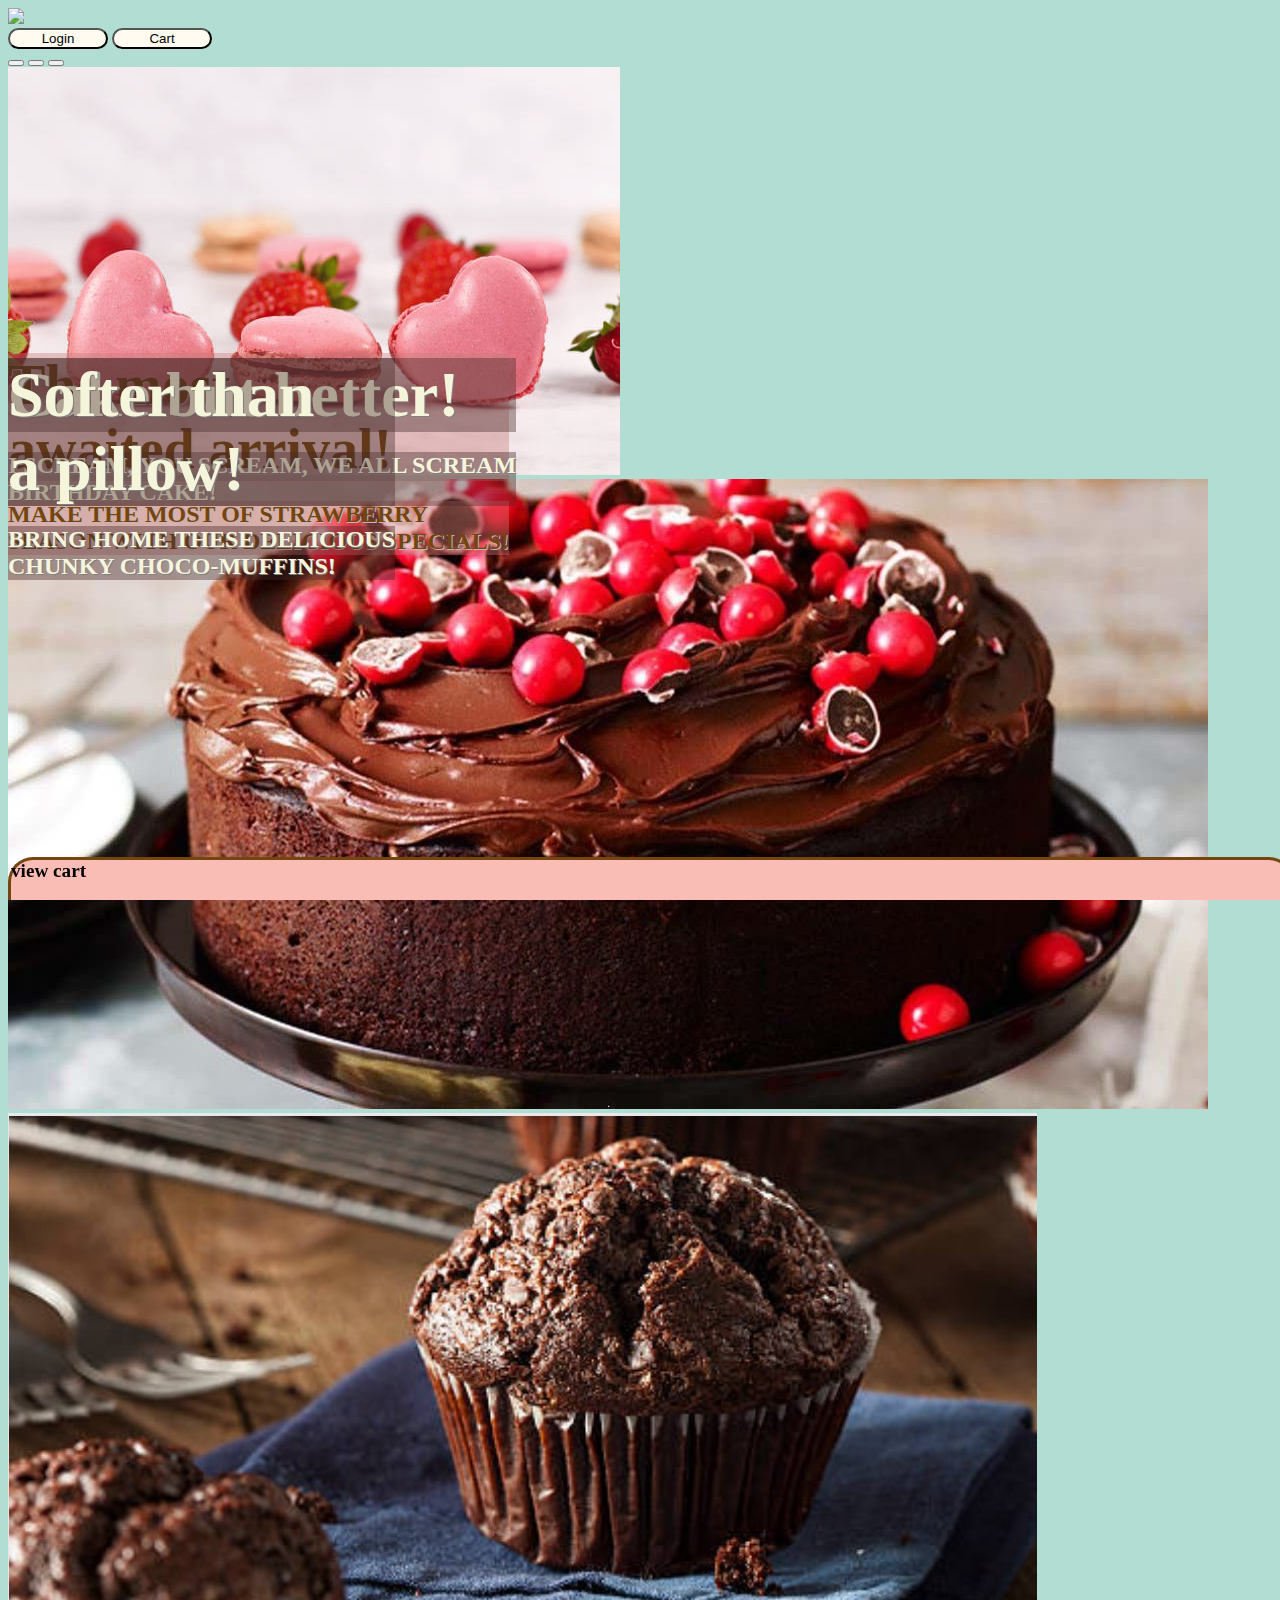
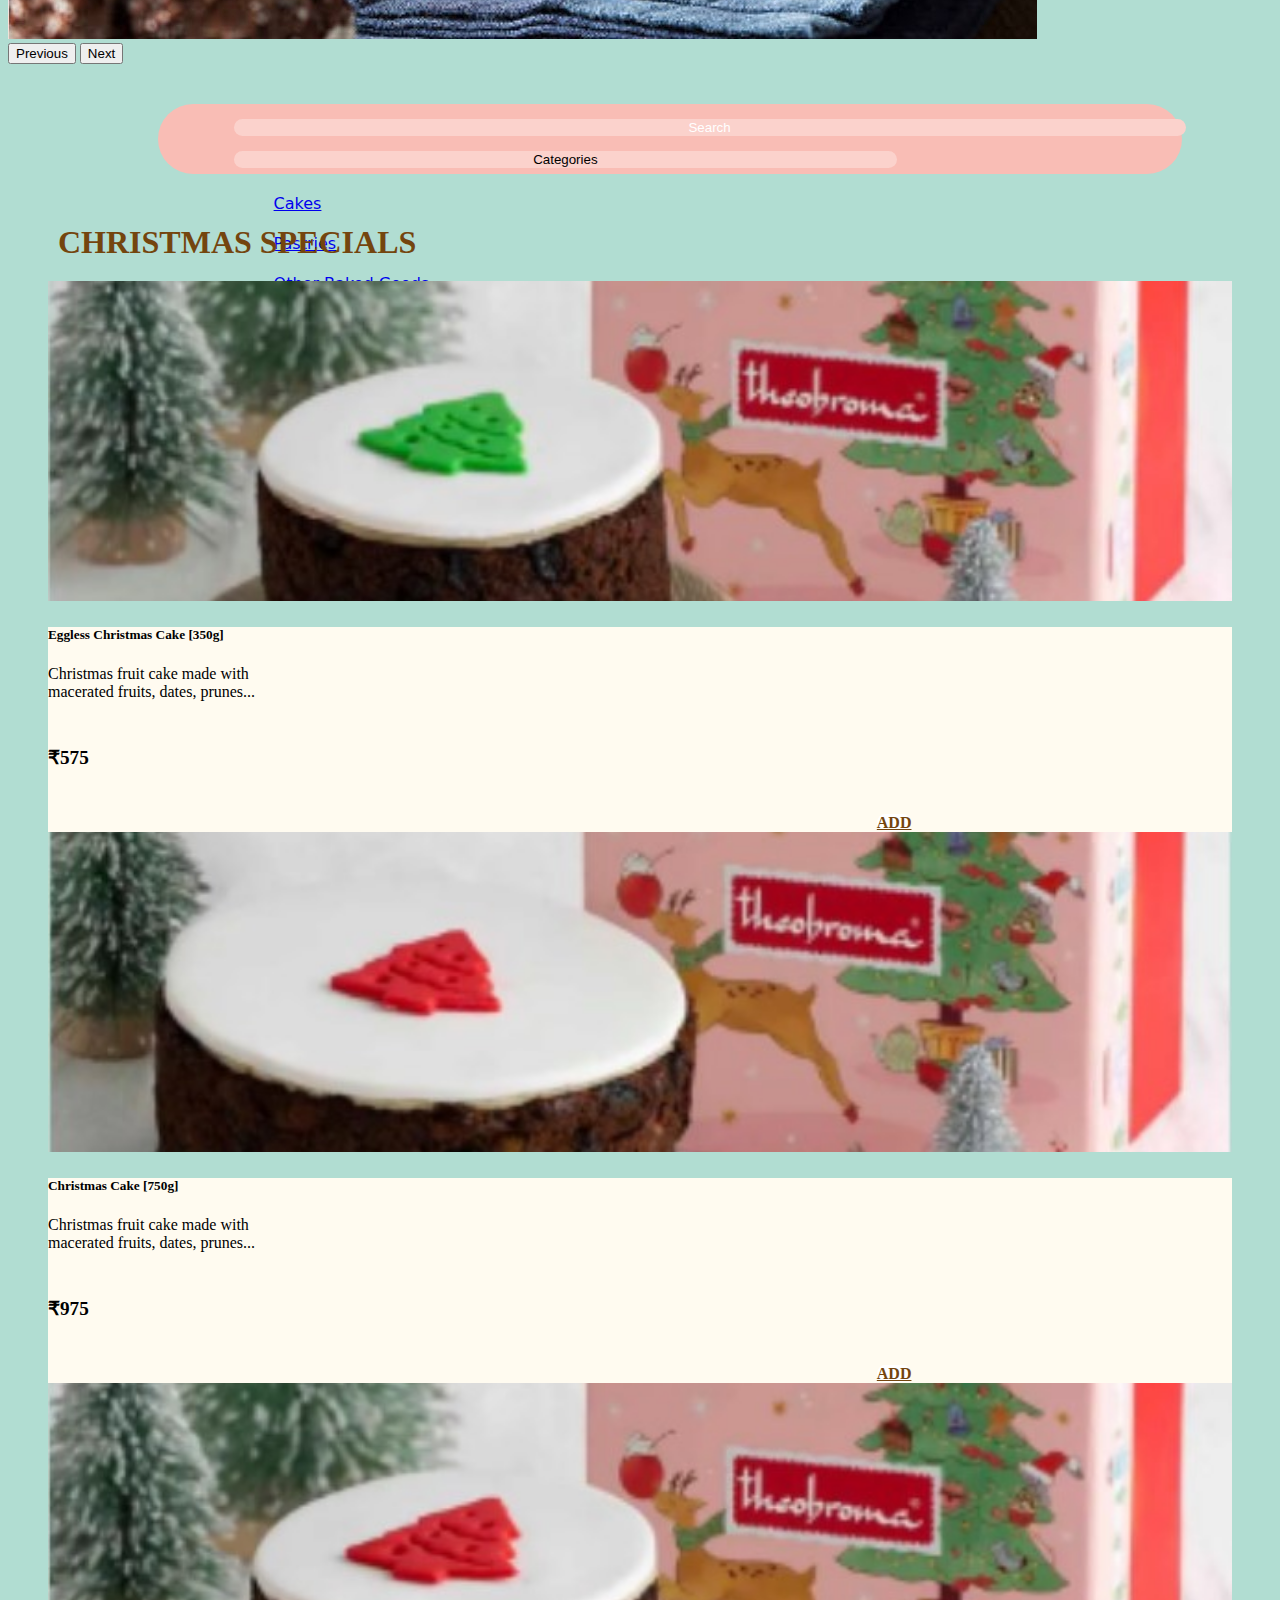
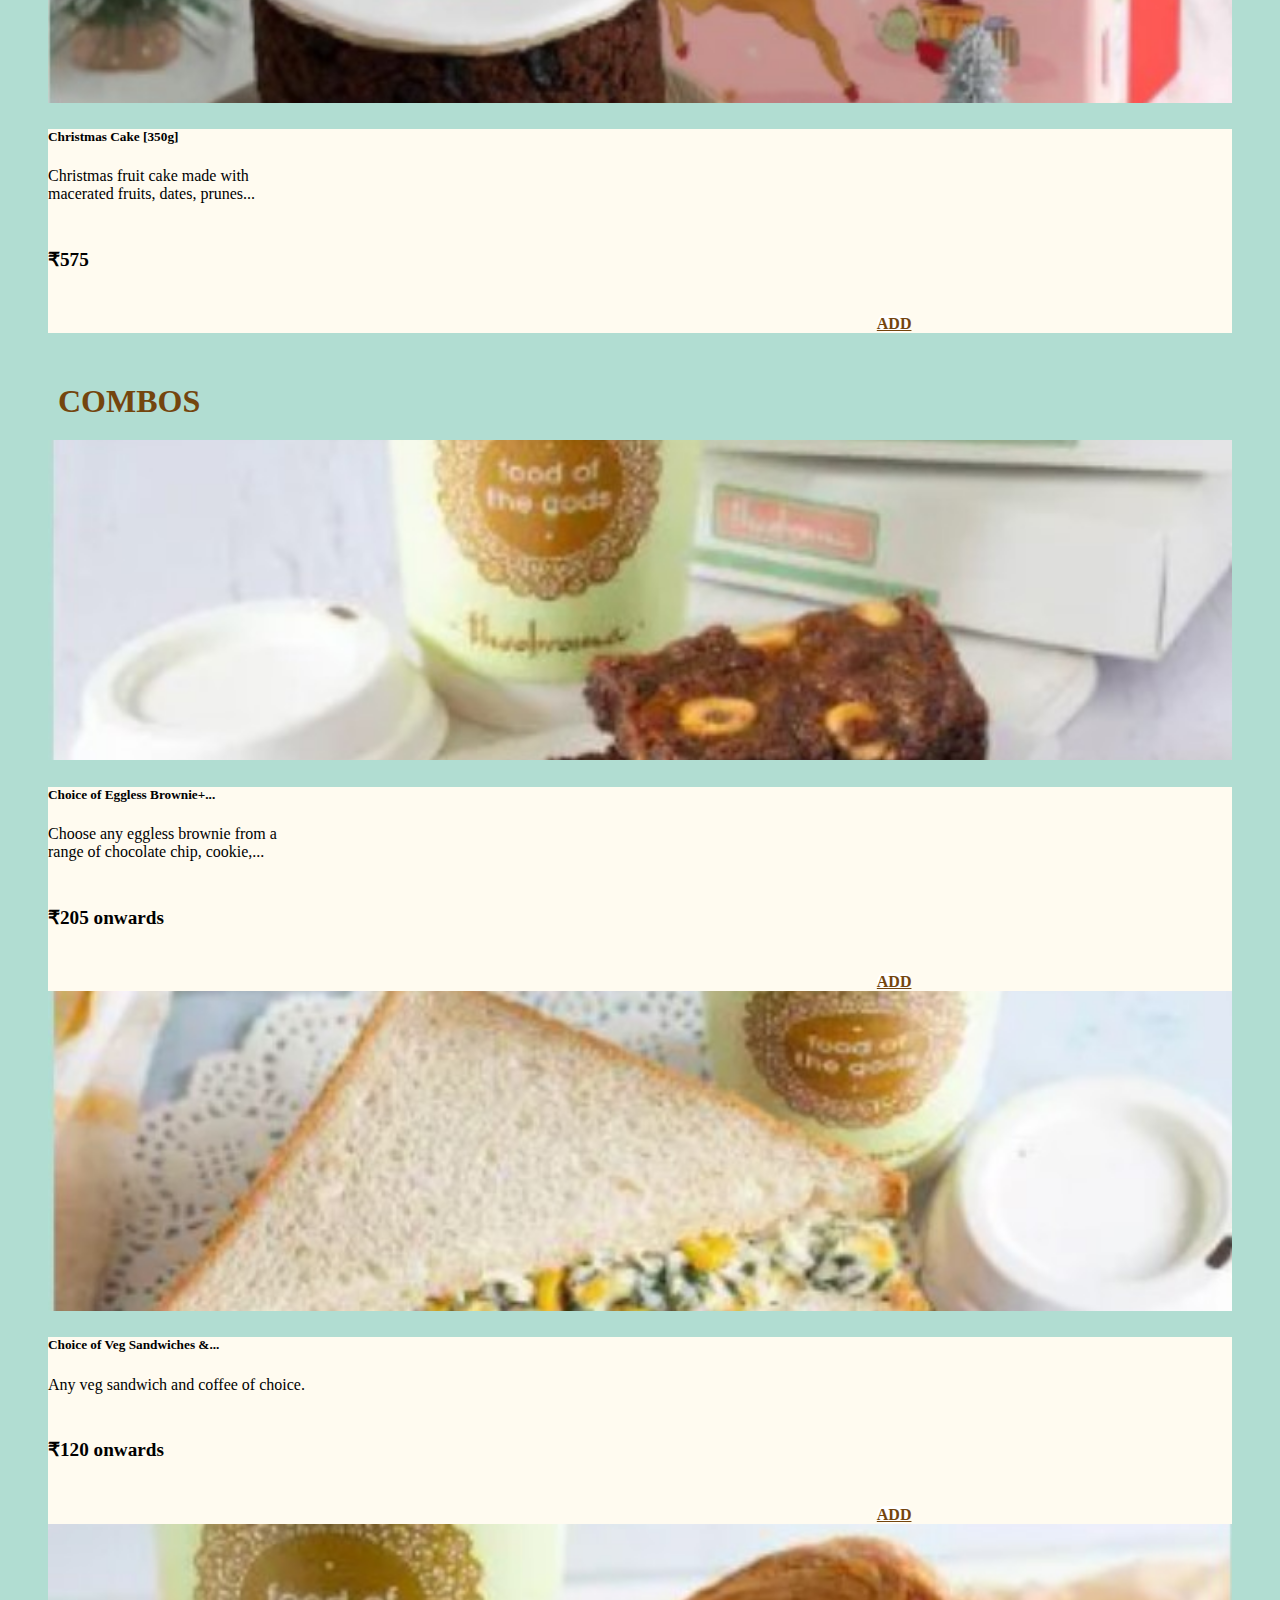
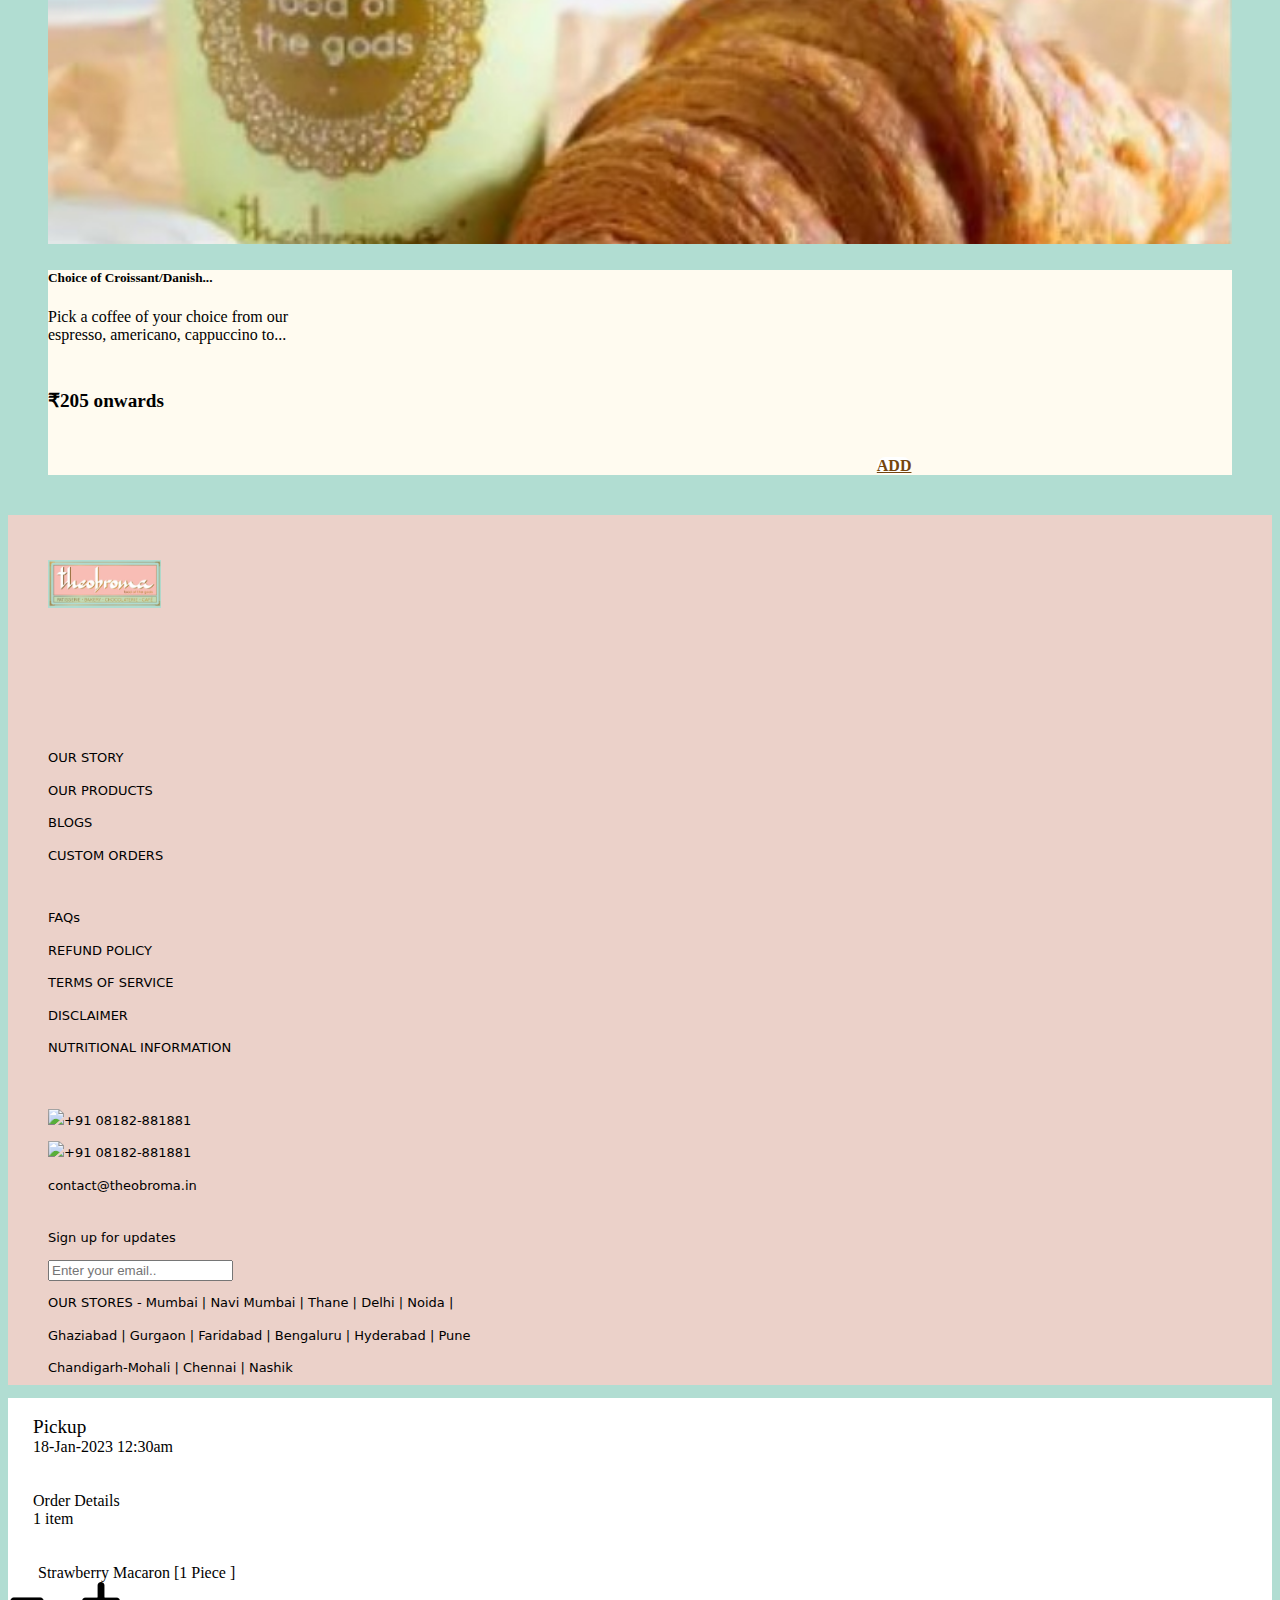
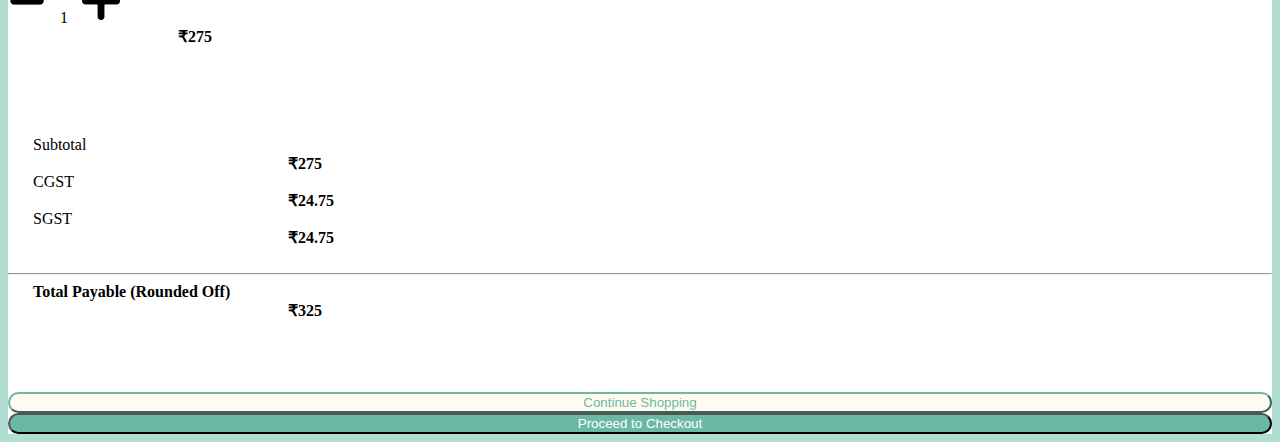
==== commit 72e96483: "Merge branch 'ishita/website' of https://github.com/kyahuaayush/TheExquisiteBakery into ishita/websi" ====
--- a/index.html
+++ b/index.html
@@ -239,16 +239,104 @@
             </li>
          </div>
       </div>
-      <!-- Footer Section Ends-->
-      <!-- Cart Section -->
-      <!-- Cart Section Ends-->
-      <!-- Dummmm Section -->
-      <!-- Dummmm Section Ends-->
-      <script
-         src="https://cdn.jsdelivr.net/npm/bootstrap@5.3.0-alpha1/dist/js/bootstrap.bundle.min.js"
-         integrity="sha384-w76AqPfDkMBDXo30jS1Sgez6pr3x5MlQ1ZAGC+nuZB+EYdgRZgiwxhTBTkF7CXvN"
-         crossorigin="anonymous"
-         ></script>
-      <script src="script.js"></script>
-   </body>
+  </div>
+
+    <!-- Footer Section Ends-->
+
+    <!-- Cart Section -->
+    <div class="cart">
+      <br>
+    <h9> Pickup</h9>
+    <br>
+  <h10>18-Jan-2023 12:30am</h10>
+  <br>
+  <br>
+  <br>
+  <h11>Order Details</h11>
+  <br>
+  <h12>1 item</h12>
+
+  <br>
+  <br>
+  <br>
+  <div class="row cartcheckout">
+    <div class="col-5">
+      <h13>Strawberry Macaron [1 Piece ]</h13>
+    </div>
+    <div class="col-4">
+      <img src="./assets/images/minus.png" class="cartremove">
+      <h14>   1   </h14>
+      <img src="./assets/images/add.png" class="cartadd">
+    </div>
+    <div class="col-3">
+    <h15> ₹275 </h15>
+  </div>
+  <br>
+  <br>
+  <br>
+  <br>
+  <br>
+    <div class="col-8">
+      <h16>Subtotal  </h16>
+    </div>
+    <div class="col-4">
+      <h17>₹275 </h17>
+    </div>
+
+    <div class="col-8">
+      <h16>CGST  </h16>
+    </div>
+    <div class="col-4">
+      <h17>₹24.75 </h17>
+    </div>
+
+    <div class="col-8">
+      <h16>SGST  </h16>
+    </div>
+    <div class="col-4">
+      <h17>₹24.75 </h17>
+      <br>
+    </div>
+<br>
+    <hr>
+    <div class="col-8">
+      <h18>Total Payable (Rounded Off)  </h18>
+    </div>
+    <div class="col-4">
+      <h17>₹325 </h17>
+    </div>
+
+    <br>
+    <br>
+    <br>
+
+
+    <br>
+    <form class="d-flex" role="search">
+      <button class="btn cart-btn-shop m-2">Continue Shopping</button>
+      <button
+        class="btn cart-btn-pay m-2 d-flex justify-content-center align-items-center"
+      >
+        Proceed to Checkout
+      </button>
+
+  
+  </div>
+  </div>
+  
+
+
+   <!-- Cart Section Ends-->
+
+    <!-- Dummmm Section -->
+
+    <!-- Dummmm Section Ends-->
+
+    <script
+      src="https://cdn.jsdelivr.net/npm/bootstrap@5.3.0-alpha1/dist/js/bootstrap.bundle.min.js"
+      integrity="sha384-w76AqPfDkMBDXo30jS1Sgez6pr3x5MlQ1ZAGC+nuZB+EYdgRZgiwxhTBTkF7CXvN"
+      crossorigin="anonymous"
+    ></script>
+    <script src="script.js"></script>
+  </body>
 </html>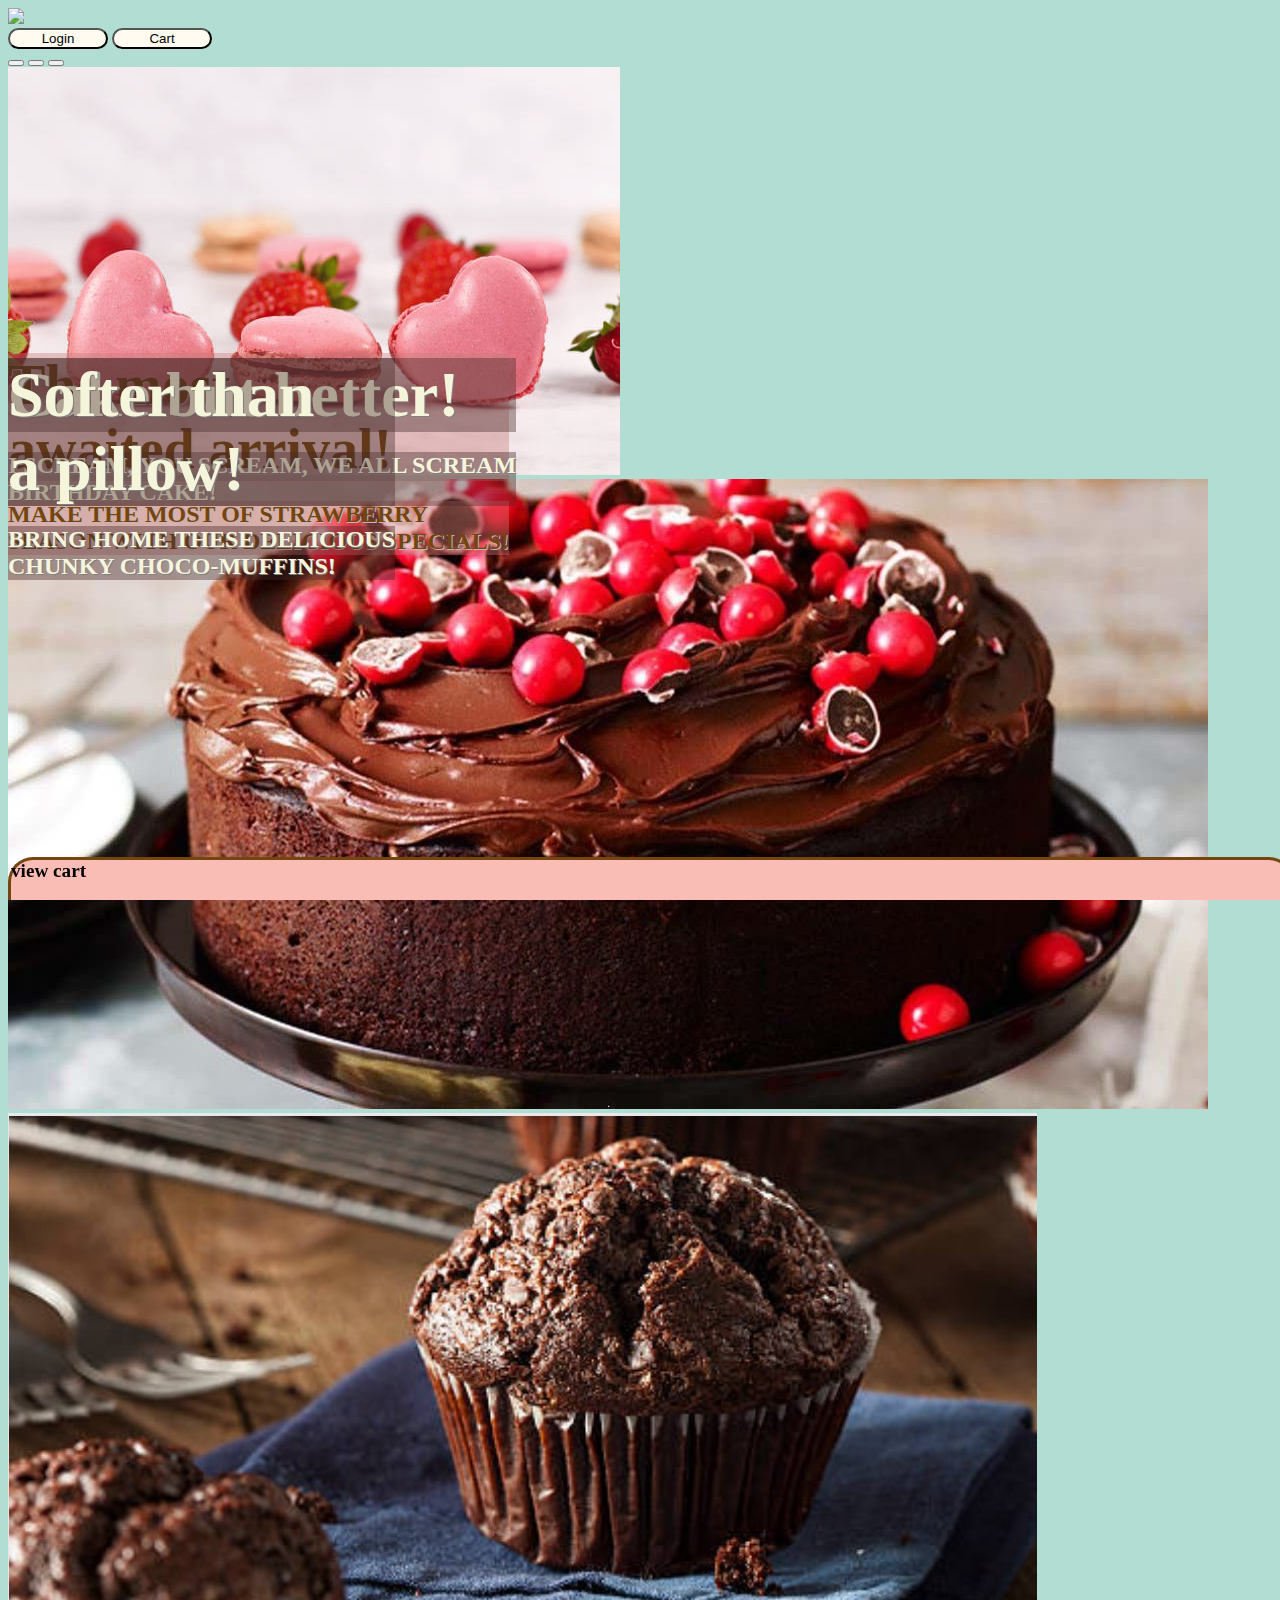
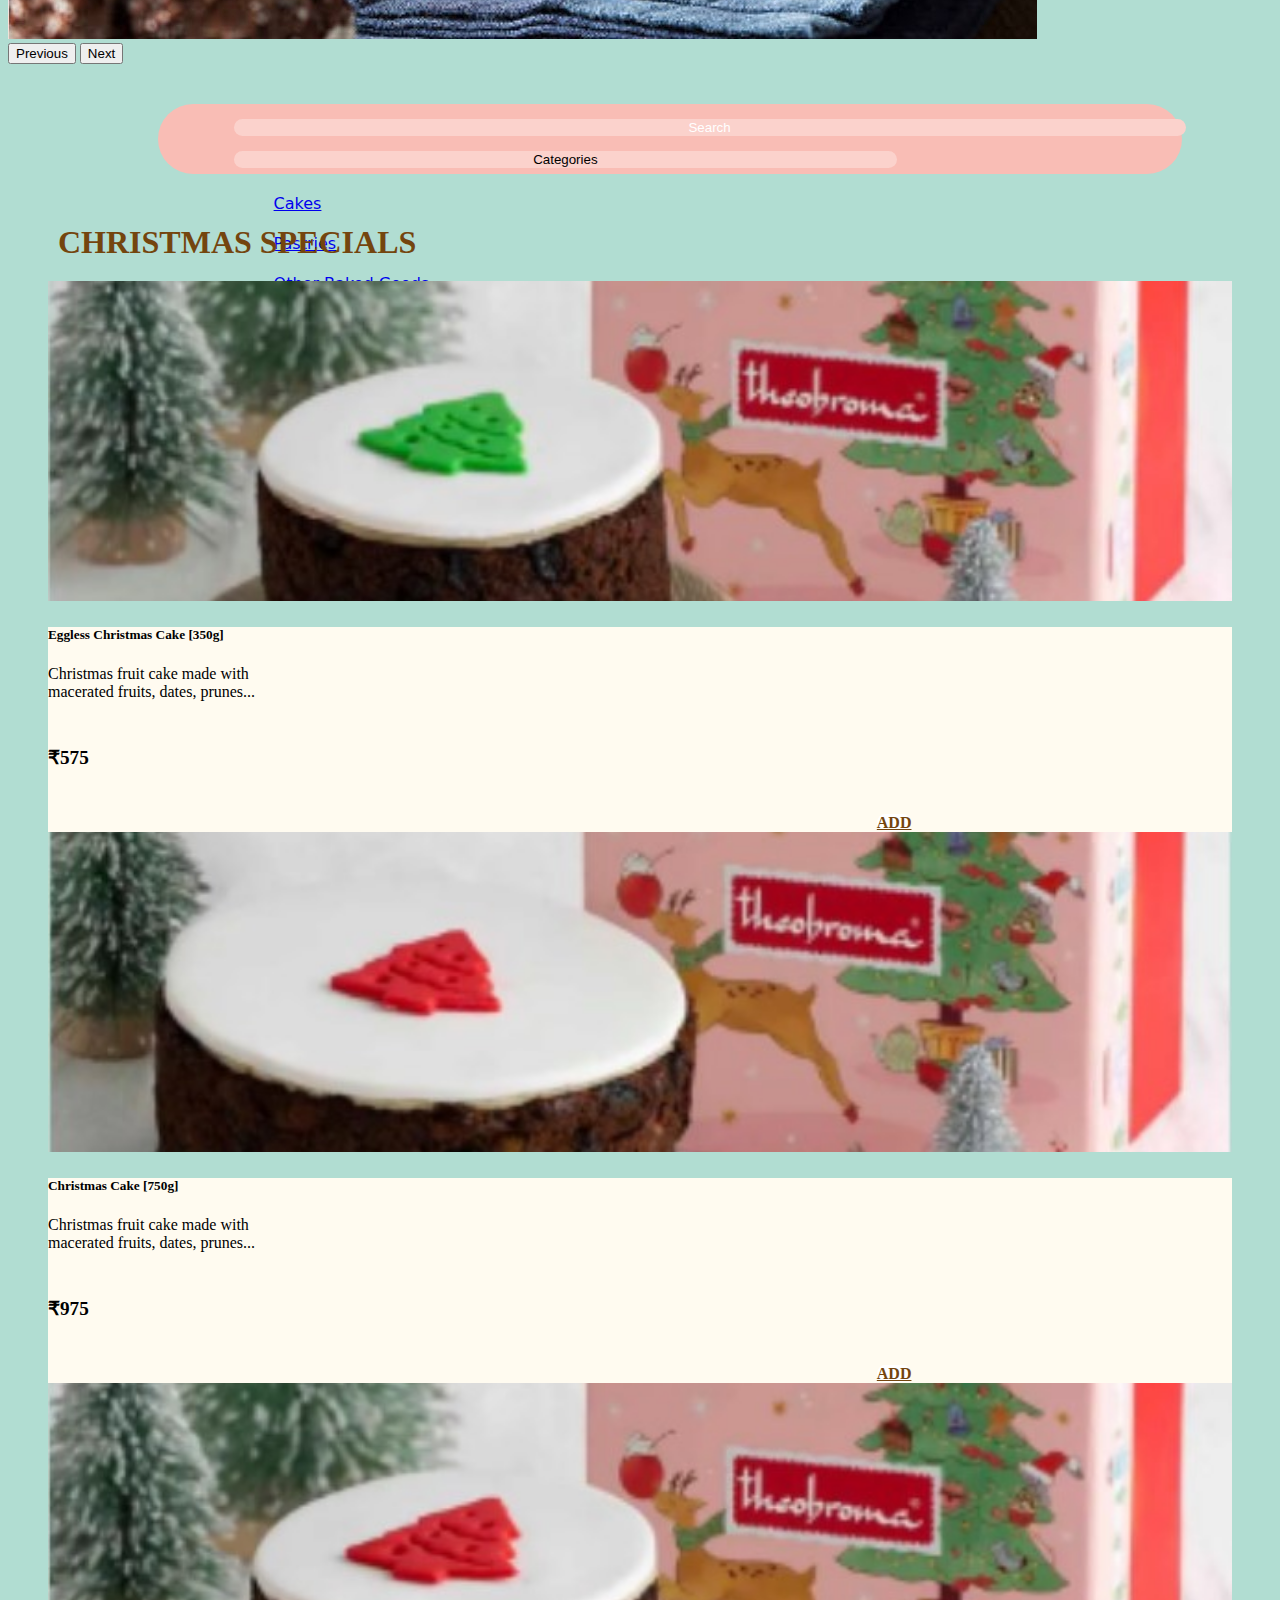
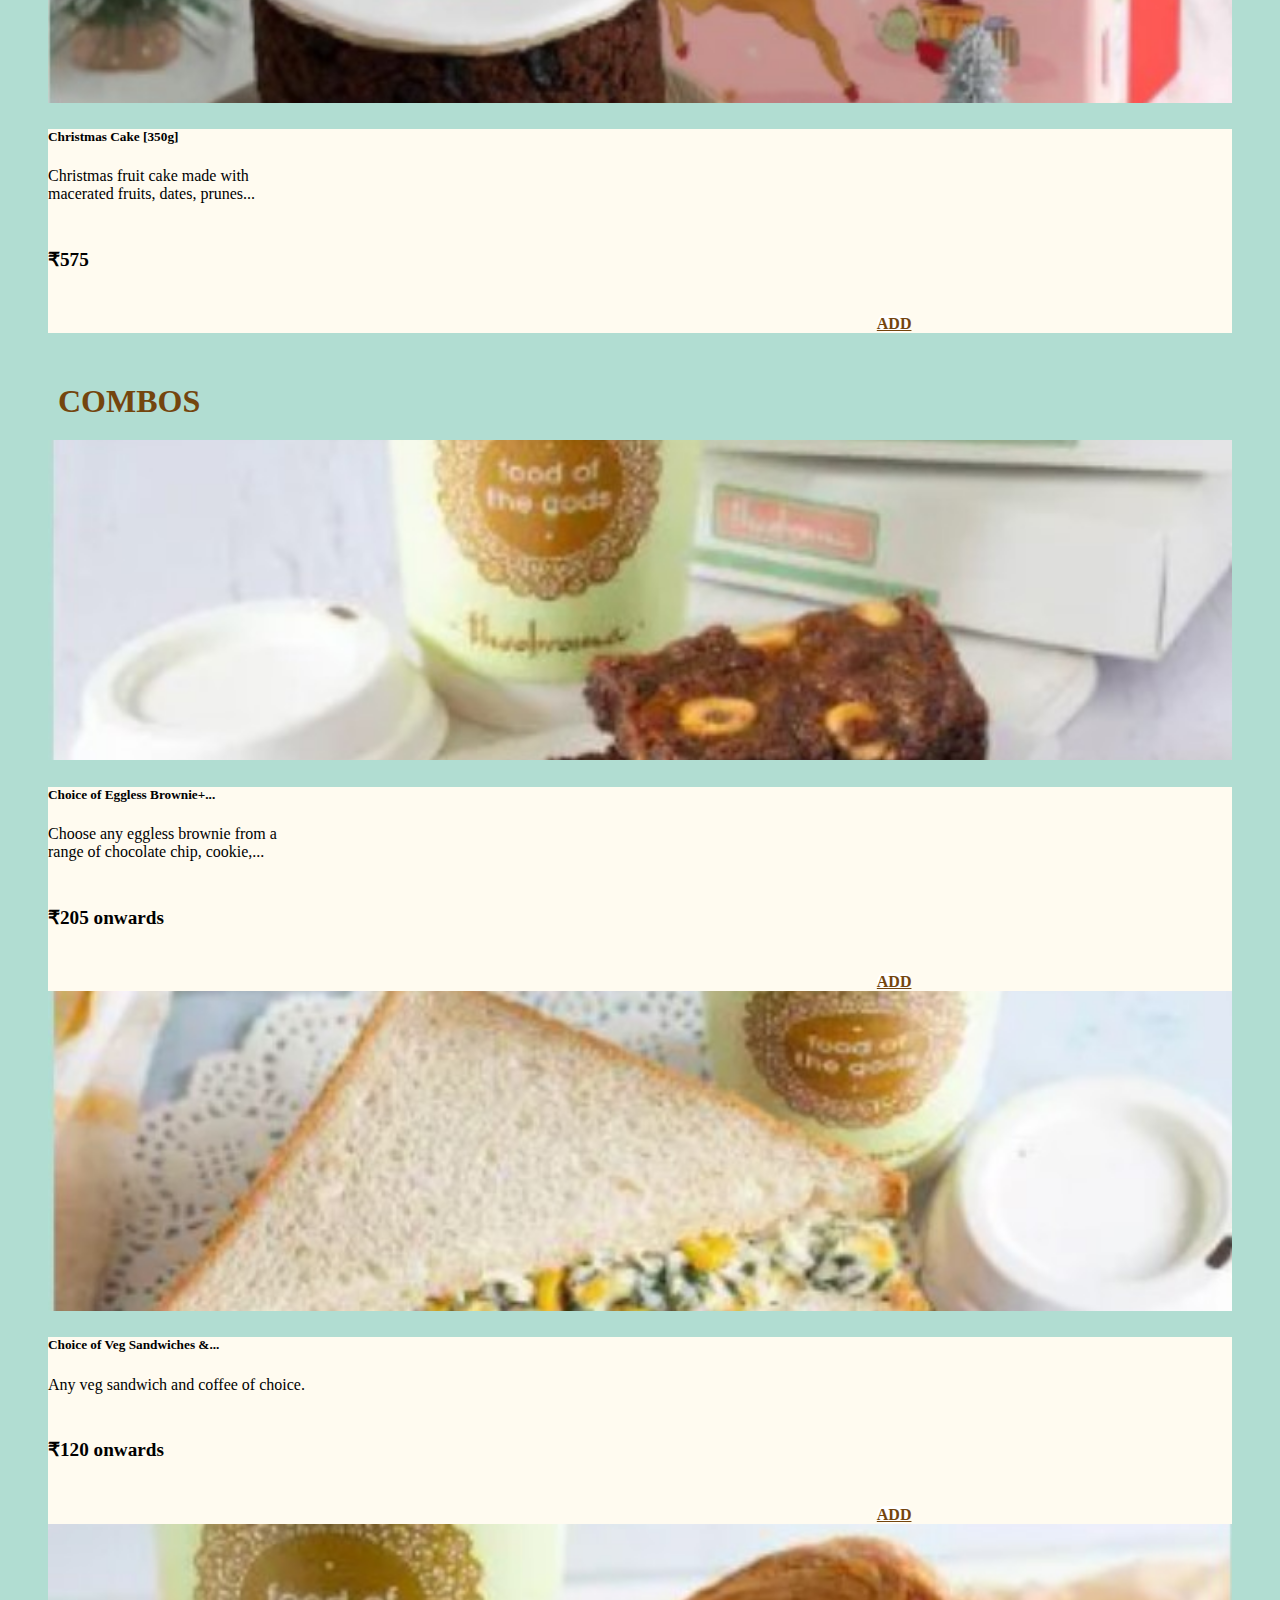
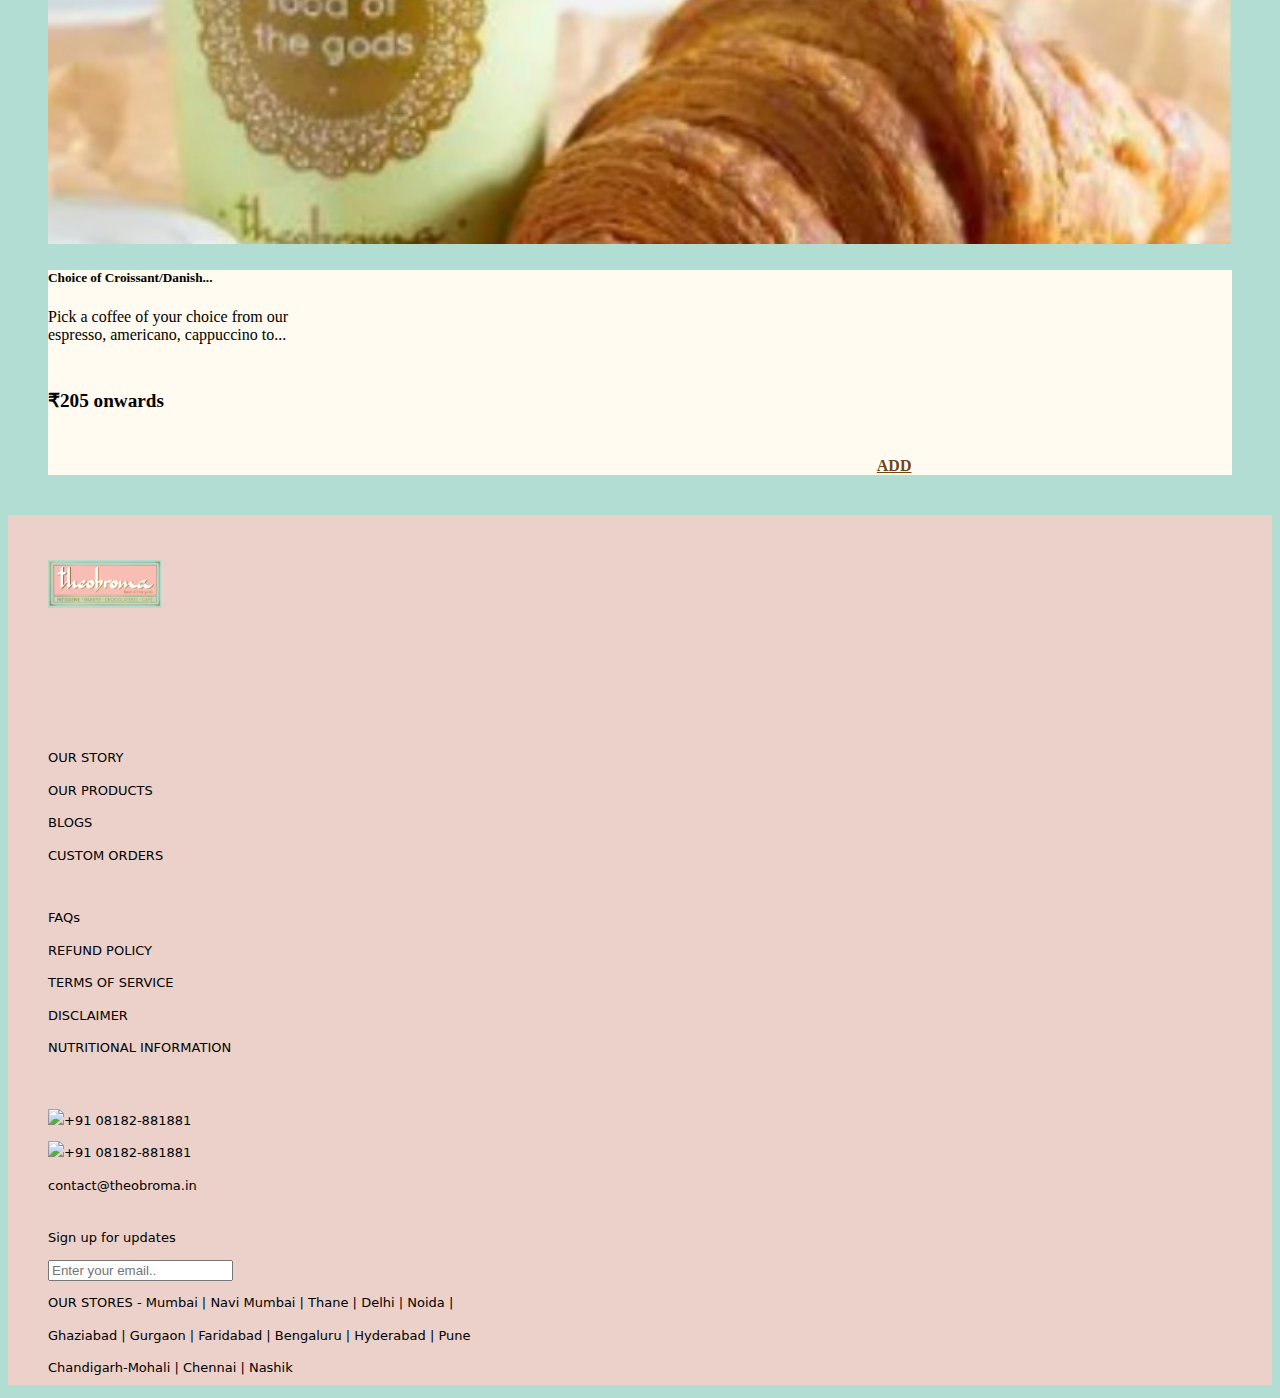
==== commit c184ed97: "Modified index.html, Some changes to be made" ====
--- a/index.html
+++ b/index.html
@@ -243,87 +243,6 @@
 
     <!-- Footer Section Ends-->
 
-    <!-- Cart Section -->
-    <div class="cart">
-      <br>
-    <h9> Pickup</h9>
-    <br>
-  <h10>18-Jan-2023 12:30am</h10>
-  <br>
-  <br>
-  <br>
-  <h11>Order Details</h11>
-  <br>
-  <h12>1 item</h12>
-
-  <br>
-  <br>
-  <br>
-  <div class="row cartcheckout">
-    <div class="col-5">
-      <h13>Strawberry Macaron [1 Piece ]</h13>
-    </div>
-    <div class="col-4">
-      <img src="./assets/images/minus.png" class="cartremove">
-      <h14>   1   </h14>
-      <img src="./assets/images/add.png" class="cartadd">
-    </div>
-    <div class="col-3">
-    <h15> ₹275 </h15>
-  </div>
-  <br>
-  <br>
-  <br>
-  <br>
-  <br>
-    <div class="col-8">
-      <h16>Subtotal  </h16>
-    </div>
-    <div class="col-4">
-      <h17>₹275 </h17>
-    </div>
-
-    <div class="col-8">
-      <h16>CGST  </h16>
-    </div>
-    <div class="col-4">
-      <h17>₹24.75 </h17>
-    </div>
-
-    <div class="col-8">
-      <h16>SGST  </h16>
-    </div>
-    <div class="col-4">
-      <h17>₹24.75 </h17>
-      <br>
-    </div>
-<br>
-    <hr>
-    <div class="col-8">
-      <h18>Total Payable (Rounded Off)  </h18>
-    </div>
-    <div class="col-4">
-      <h17>₹325 </h17>
-    </div>
-
-    <br>
-    <br>
-    <br>
-
-
-    <br>
-    <form class="d-flex" role="search">
-      <button class="btn cart-btn-shop m-2">Continue Shopping</button>
-      <button
-        class="btn cart-btn-pay m-2 d-flex justify-content-center align-items-center"
-      >
-        Proceed to Checkout
-      </button>
-
-  
-  </div>
-  </div>
-  
 
 
    <!-- Cart Section Ends-->
